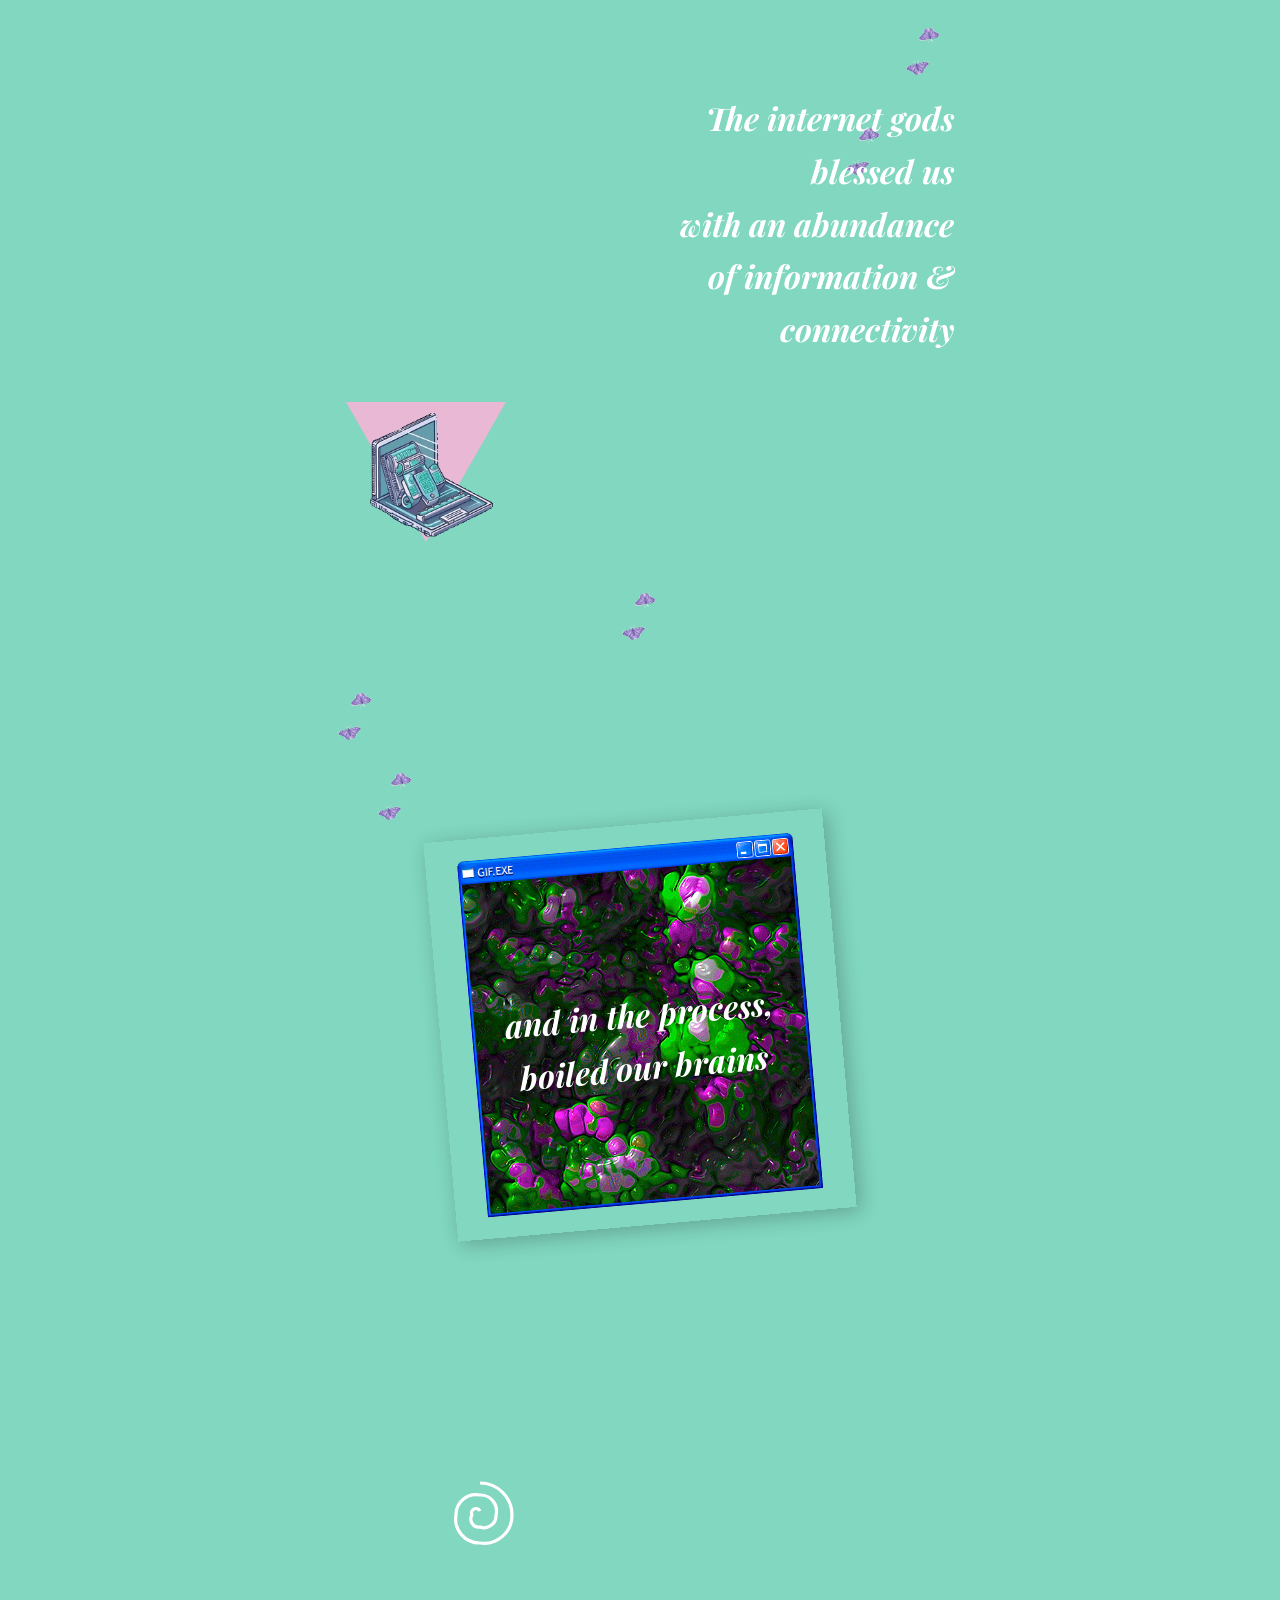
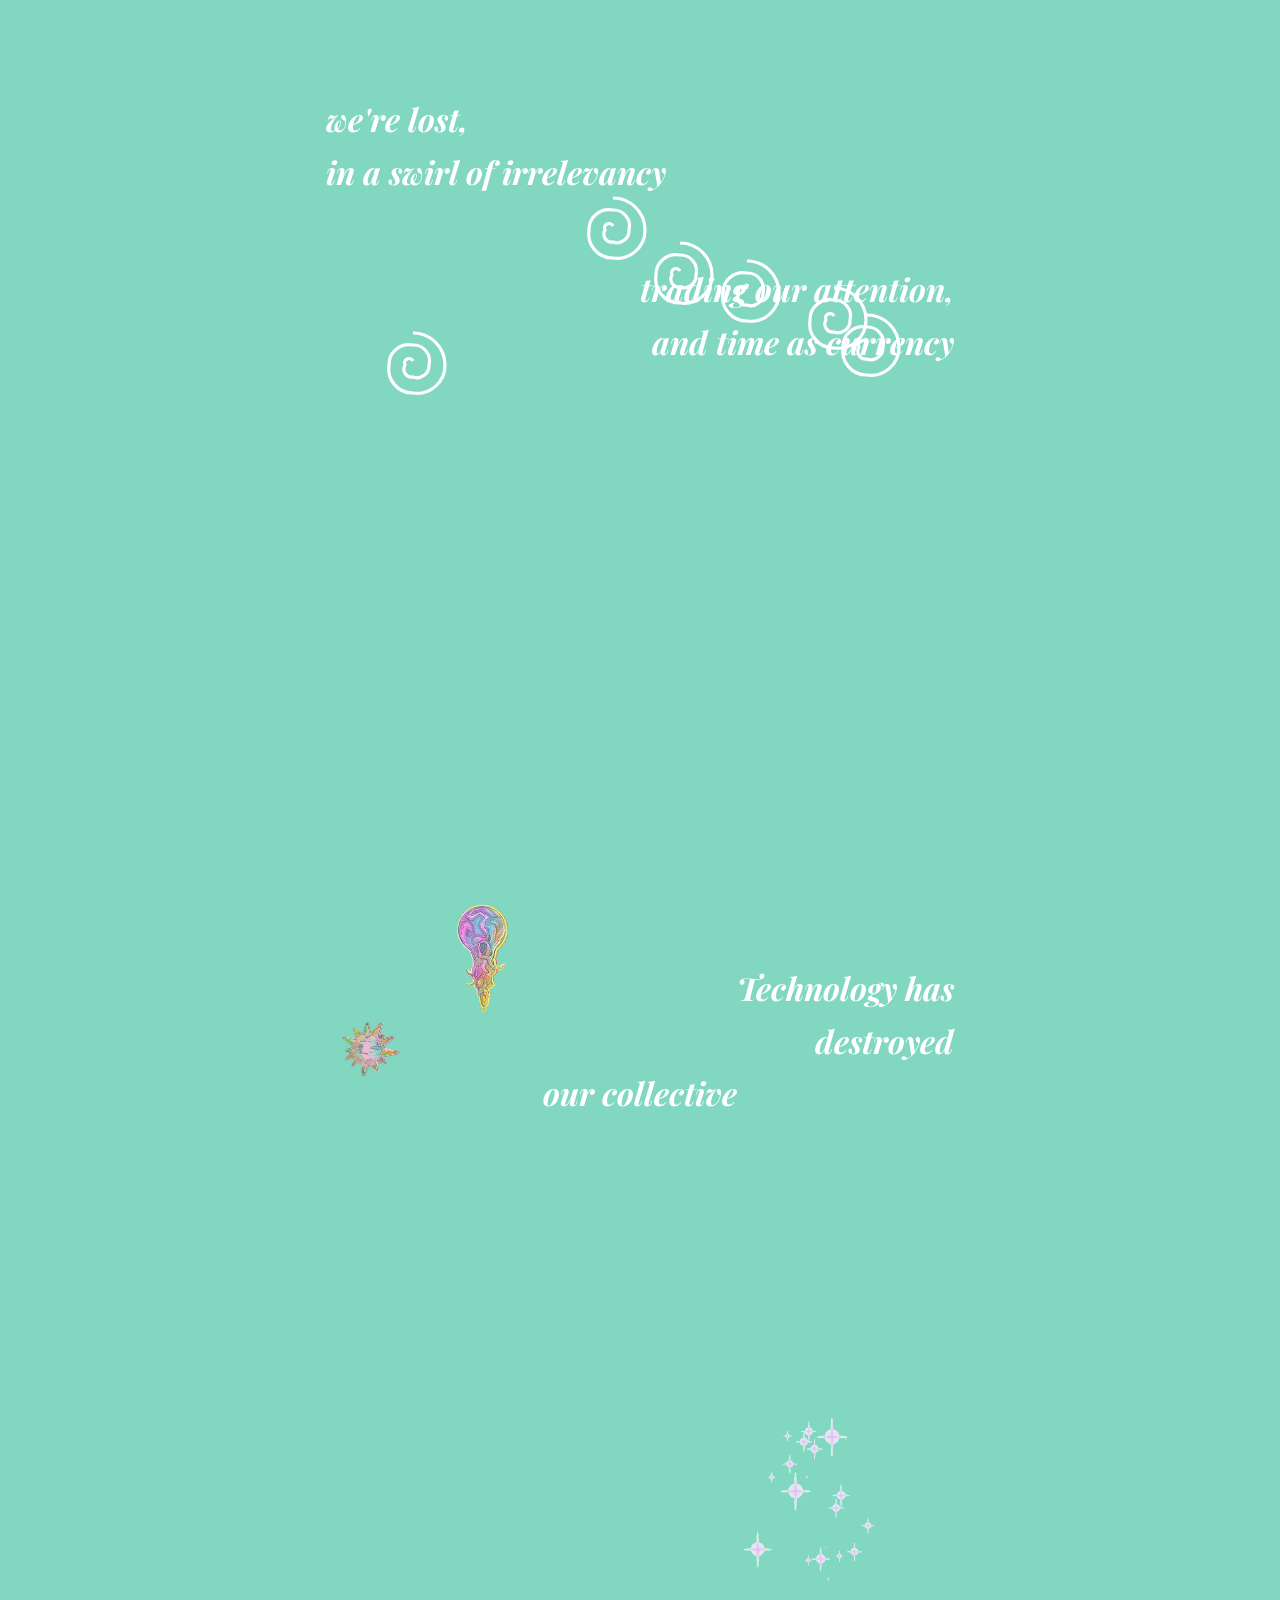
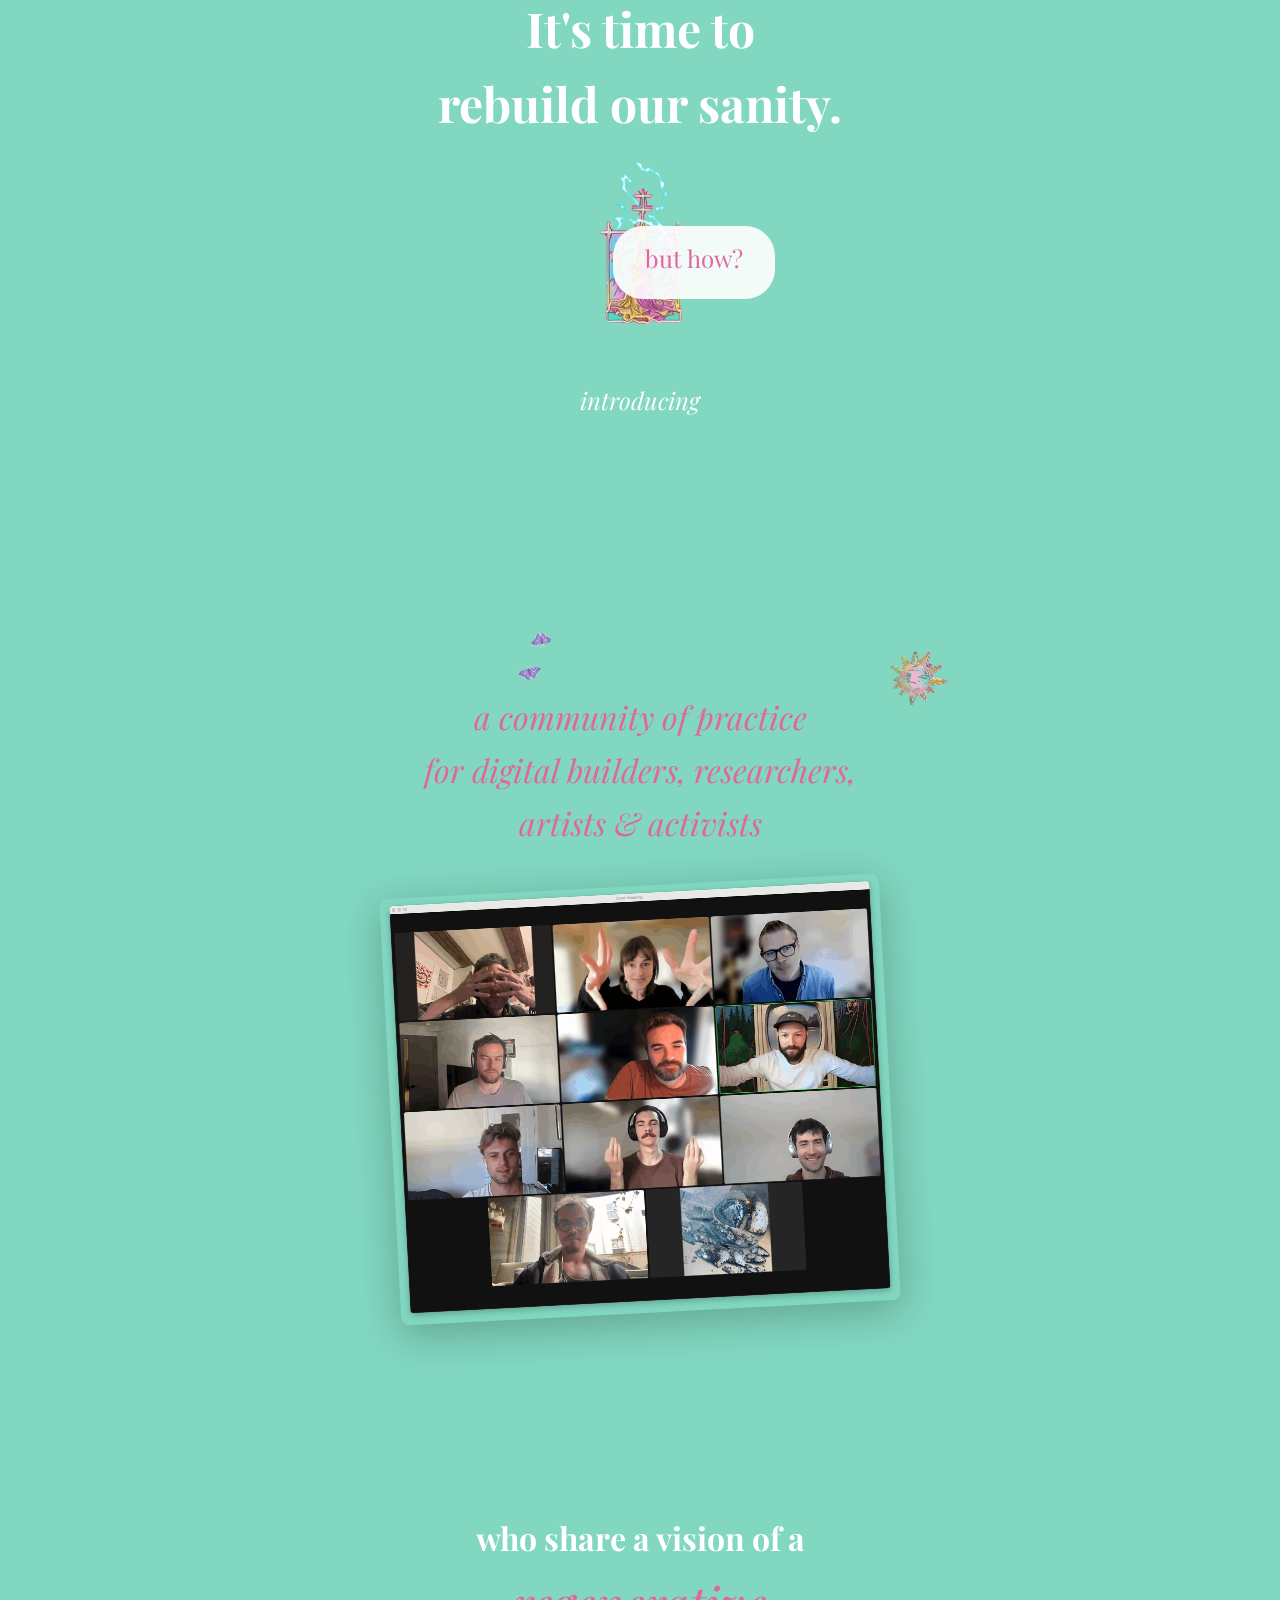
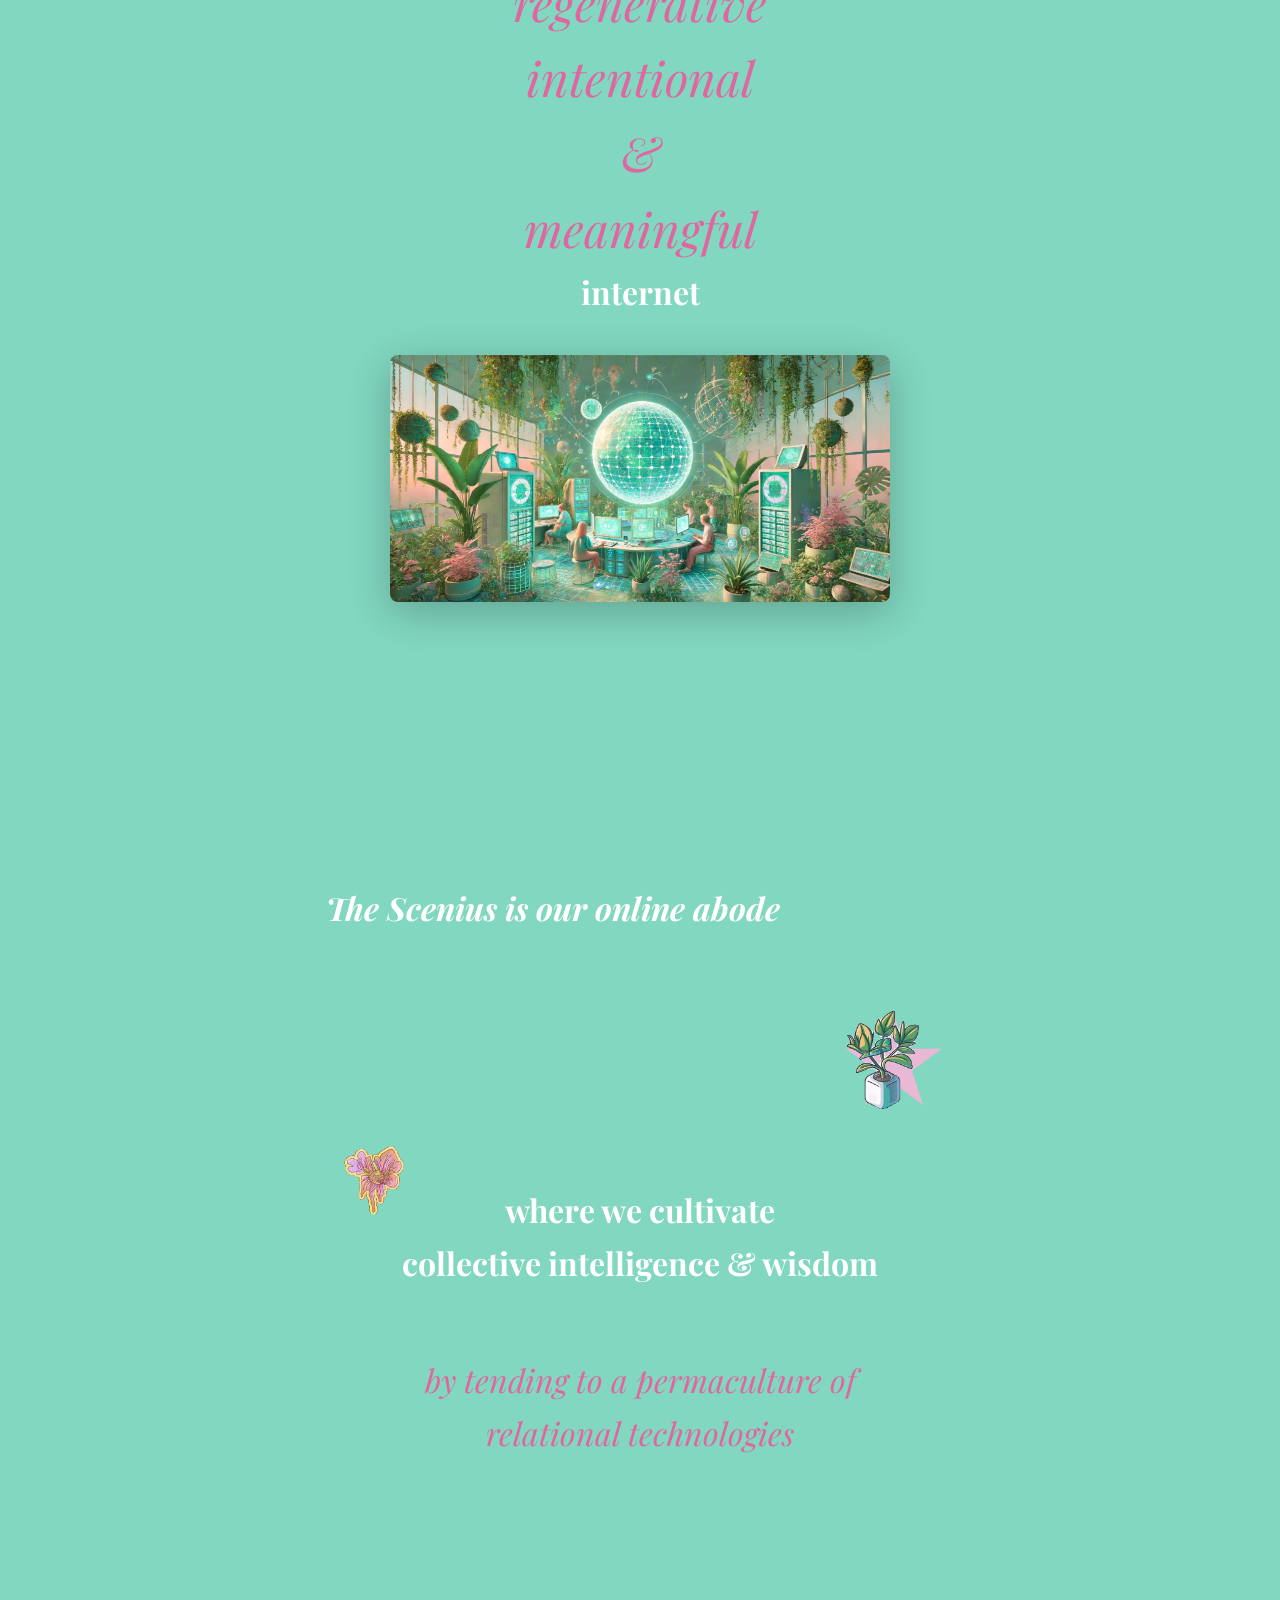
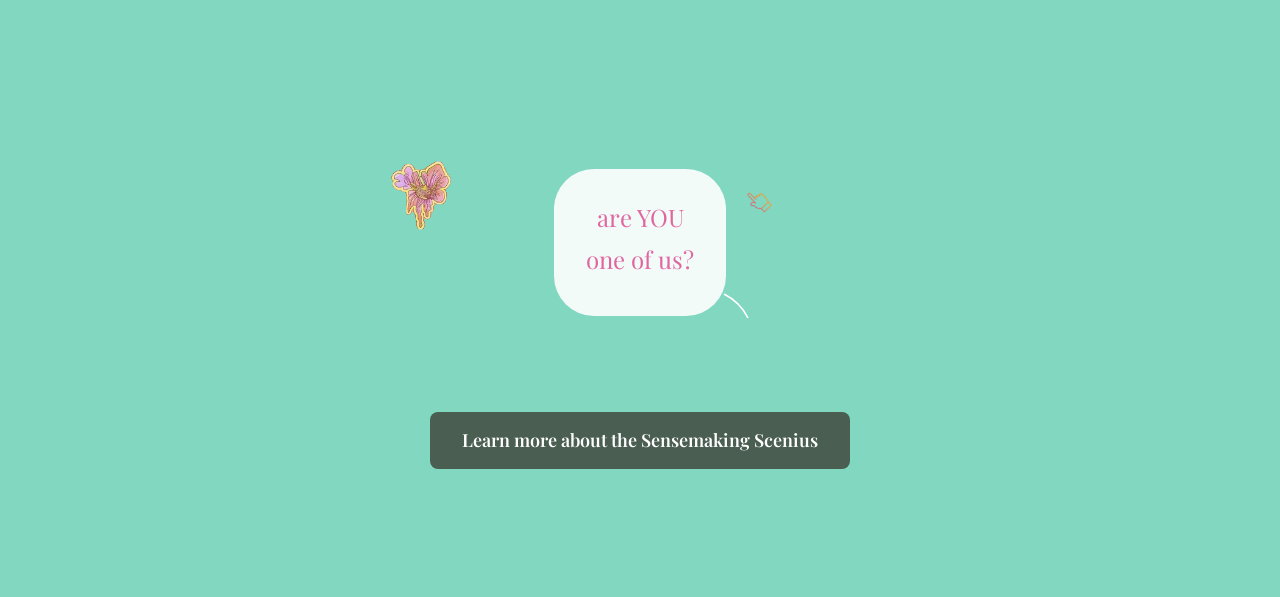
==== site/index.html @ 83ba57de "initial commit" ====
<!DOCTYPE html>
<html lang="en">
<head>
  <meta charset="UTF-8">
  <meta name="viewport" content="width=device-width, initial-scale=1.0">
  <title>The Sensemaking Scenius</title>
  <meta name="description" content="A community of practice for a regenerative, intentional, & meaningful internet">
  <link rel="stylesheet" href="styles.css">
  <link rel="preconnect" href="https://fonts.googleapis.com">
  <link rel="preconnect" href="https://fonts.gstatic.com" crossorigin>
  <link href="https://fonts.googleapis.com/css2?family=Playfair+Display:ital,wght@0,400;0,700;1,400;1,700&display=swap" rel="stylesheet">
</head>
<body>
  <main>
    <!-- Section 1: Internet Gods -->
    <section class="section section--intro">
      <img src="assets/images/giphy.gif" alt="Butterflies" class="decoration butterfly butterfly--top-right">
      <img src="assets/images/giphy.gif" alt="Butterflies" class="decoration butterfly butterfly--mid-right">
      
      <div class="content content--right">
        <p class="text text--large text--italic text--bold">
          The internet gods
        </p>
        <p class="text text--large text--italic text--bold">
          blessed us
        </p>
        <p class="text text--large text--italic text--bold">
          with an abundance
        </p>
        <p class="text text--large text--italic text--bold">
          of information &
        </p>
        <p class="text text--large text--italic text--bold">
          connectivity
        </p>
      </div>
      
      <div class="decoration-wrapper decoration-wrapper--computer">
        <div class="triangle"></div>
        <img src="assets/images/4pqers.png" alt="Retro computer" class="decoration computer">
      </div>
      
      <img src="assets/images/giphy.gif" alt="Butterfly" class="decoration butterfly butterfly--bottom">
    </section>

    <!-- Section 2: Boiled Brains -->
    <section class="section section--boiled">
      <img src="assets/images/giphy.gif" alt="Butterflies" class="decoration butterfly butterfly--top-left">
      <img src="assets/images/giphy.gif" alt="Butterfly" class="decoration butterfly butterfly--mid-left">
      
      <div class="gif-window-wrapper">
        <img src="assets/images/giphy(2).gif" alt="GIF.EXE - Psychedelic pattern" class="gif-exe-image">
        <div class="gif-window__overlay">
          <p class="text text--large text--italic text--bold text--shadow">and in the process,</p>
          <p class="text text--large text--italic text--bold text--shadow">boiled our brains</p>
        </div>
      </div>
    </section>

    <!-- Section 3: Lost in Swirl -->
    <section class="section section--lost">
      <div class="spirals">
        <svg class="spiral spiral--1" viewBox="0 0 100 100">
          <path d="M50 10 A40 40 0 0 1 90 50 A35 35 0 0 1 50 85 A30 30 0 0 1 20 50 A25 25 0 0 1 50 25 A20 20 0 0 1 70 50 A15 15 0 0 1 50 65 A10 10 0 0 1 40 50 A5 5 0 0 1 50 45" fill="none" stroke="white" stroke-width="4"/>
        </svg>
        <svg class="spiral spiral--2" viewBox="0 0 100 100">
          <path d="M50 10 A40 40 0 0 1 90 50 A35 35 0 0 1 50 85 A30 30 0 0 1 20 50 A25 25 0 0 1 50 25 A20 20 0 0 1 70 50 A15 15 0 0 1 50 65 A10 10 0 0 1 40 50 A5 5 0 0 1 50 45" fill="none" stroke="white" stroke-width="4"/>
        </svg>
        <svg class="spiral spiral--3" viewBox="0 0 100 100">
          <path d="M50 10 A40 40 0 0 1 90 50 A35 35 0 0 1 50 85 A30 30 0 0 1 20 50 A25 25 0 0 1 50 25 A20 20 0 0 1 70 50 A15 15 0 0 1 50 65 A10 10 0 0 1 40 50 A5 5 0 0 1 50 45" fill="none" stroke="white" stroke-width="4"/>
        </svg>
        <svg class="spiral spiral--4" viewBox="0 0 100 100">
          <path d="M50 10 A40 40 0 0 1 90 50 A35 35 0 0 1 50 85 A30 30 0 0 1 20 50 A25 25 0 0 1 50 25 A20 20 0 0 1 70 50 A15 15 0 0 1 50 65 A10 10 0 0 1 40 50 A5 5 0 0 1 50 45" fill="none" stroke="white" stroke-width="4"/>
        </svg>
        <svg class="spiral spiral--5" viewBox="0 0 100 100">
          <path d="M50 10 A40 40 0 0 1 90 50 A35 35 0 0 1 50 85 A30 30 0 0 1 20 50 A25 25 0 0 1 50 25 A20 20 0 0 1 70 50 A15 15 0 0 1 50 65 A10 10 0 0 1 40 50 A5 5 0 0 1 50 45" fill="none" stroke="white" stroke-width="4"/>
        </svg>
        <svg class="spiral spiral--6" viewBox="0 0 100 100">
          <path d="M50 10 A40 40 0 0 1 90 50 A35 35 0 0 1 50 85 A30 30 0 0 1 20 50 A25 25 0 0 1 50 25 A20 20 0 0 1 70 50 A15 15 0 0 1 50 65 A10 10 0 0 1 40 50 A5 5 0 0 1 50 45" fill="none" stroke="white" stroke-width="4"/>
        </svg>
        <svg class="spiral spiral--7" viewBox="0 0 100 100">
          <path d="M50 10 A40 40 0 0 1 90 50 A35 35 0 0 1 50 85 A30 30 0 0 1 20 50 A25 25 0 0 1 50 25 A20 20 0 0 1 70 50 A15 15 0 0 1 50 65 A10 10 0 0 1 40 50 A5 5 0 0 1 50 45" fill="none" stroke="white" stroke-width="4"/>
        </svg>
      </div>
      
      <div class="content content--left">
        <p class="text text--large text--italic text--bold">we're lost,</p>
        <p class="text text--large text--italic text--bold">in a swirl of irrelevancy</p>
      </div>
      
      <div class="content content--right content--bottom">
        <p class="text text--large text--italic text--bold">trading our attention,</p>
        <p class="text text--large text--italic text--bold">and time as currency</p>
      </div>
    </section>

    <!-- Section 4: Technology Destroyed -->
    <section class="section section--destroyed">
      <img src="assets/images/15abn56.png" alt="Melting lightbulb" class="decoration lightbulb">
      
      <div class="content content--right">
        <p class="text text--large text--italic text--bold">Technology has</p>
        <p class="text text--large text--italic text--bold">destroyed</p>
      </div>
      
      <div class="content content--center">
        <p class="text text--large text--italic text--bold">our collective</p>
      </div>
      
      <img src="assets/images/1a1hjrh.png" alt="Sun/planet" class="decoration sun">
    </section>

    <!-- Section 5: Rebuild Sanity -->
    <section class="section section--rebuild">
      <img src="assets/images/giphy(8).gif" alt="Sparkles" class="decoration sparkles">
      
      <div class="content content--center">
        <p class="text text--xlarge text--bold">It's time to</p>
        <p class="text text--xlarge text--bold">rebuild our sanity.</p>
      </div>
      
      <div class="tarot-card">
        <img src="assets/images/71euru.png" alt="Tarot card" class="tarot-card__image">
        <img src="assets/images/giphy(4).gif" alt="Lightning" class="decoration lightning">
        <div class="tarot-card__speech">
          <p class="text text--medium text--pink">but how?</p>
        </div>
      </div>
      
      <p class="text text--medium text--italic text--center">introducing</p>
    </section>

    <!-- Section 6: Community -->
    <section class="section section--community">
      <img src="assets/images/giphy.gif" alt="Butterfly" class="decoration butterfly butterfly--top">
      <img src="assets/images/1a1hjrh.png" alt="Sun" class="decoration sun sun--right">
      
      <div class="content content--center">
        <p class="text text--large text--italic text--pink">a community of practice</p>
        <p class="text text--large text--italic text--pink">for digital builders, researchers,</p>
        <p class="text text--large text--italic text--pink">artists & activists</p>
      </div>
      
      <div class="zoom-screenshot">
        <img src="assets/images/oe1mvg.png" alt="Community Zoom call">
      </div>
    </section>

    <!-- Section 7: Vision -->
    <section class="section section--vision">
      <div class="content content--center">
        <p class="text text--large text--bold">who share a vision of a</p>
        <p class="text text--xlarge text--italic text--pink">regenerative</p>
        <p class="text text--xlarge text--italic text--pink">intentional</p>
        <p class="text text--xlarge text--italic text--pink">&</p>
        <p class="text text--xlarge text--italic text--pink">meaningful</p>
        <p class="text text--large text--bold">internet</p>
      </div>
      
      <div class="greenhouse-image">
        <img src="assets/images/d49uhr.png" alt="Futuristic greenhouse with technology">
      </div>
    </section>

    <!-- Section 8: Scenius Abode -->
    <section class="section section--abode">
      <div class="content content--left">
        <p class="text text--large text--italic text--bold">The Scenius is our online abode</p>
      </div>
      
      <div class="decoration-wrapper decoration-wrapper--plant">
        <div class="star"></div>
        <img src="assets/images/1yqyzj7.png" alt="Plant" class="decoration plant">
      </div>
      
      <div class="content content--center">
        <p class="text text--large text--bold">where we cultivate</p>
        <p class="text text--large text--bold">collective intelligence & wisdom</p>
      </div>
      
      <img src="assets/images/17pt3rf.png" alt="Flower" class="decoration flower">
      
      <div class="content content--center">
        <p class="text text--large text--italic text--pink">by tending to a permaculture of</p>
        <p class="text text--large text--italic text--pink">relational technologies</p>
      </div>
    </section>

    <!-- Section 9: CTA -->
    <section class="section section--cta">
      <img src="assets/images/17pt3rf.png" alt="Flower" class="decoration flower flower--left">
      
      <div class="cta-bubble">
        <p class="text text--medium text--pink">are YOU</p>
        <p class="text text--medium text--pink">one of us?</p>
        <svg class="cta-bubble__pointer" viewBox="0 0 50 50">
          <path d="M10 10 Q 30 20 40 40" fill="none" stroke="white" stroke-width="2"/>
        </svg>
        <img src="assets/images/giphy(9).gif" alt="Pointing hand" class="cta-bubble__hand">
      </div>
      
      <a href="#" class="button button--cta">
        Learn more about the Sensemaking Scenius
      </a>
    </section>
  </main>
</body>
</html>
---- site/styles.css ----
/* ========================================
   Sensemaking Scenius - Clean CSS
   ======================================== */

/* ----------------------------------------
   CSS Custom Properties (Variables)
   ---------------------------------------- */
:root {
  /* Colors */
  --color-background: rgb(129, 215, 192);
  --color-text-primary: #ffffff;
  --color-text-accent: #e066a0;
  --color-button-bg: #4a5e52;
  --color-button-text: #ffffff;
  --color-shadow: rgba(0, 0, 0, 0.24);
  
  /* Typography */
  --font-primary: 'Playfair Display', Georgia, serif;
  --font-size-base: 18px;
  --font-size-medium: 24px;
  --font-size-large: 32px;
  --font-size-xlarge: 48px;
  
  /* Spacing */
  --spacing-xs: 8px;
  --spacing-sm: 16px;
  --spacing-md: 32px;
  --spacing-lg: 64px;
  --spacing-xl: 96px;
  
  /* Layout */
  --max-width: 700px;
  --section-padding: 80px 20px;
}

/* ----------------------------------------
   Reset & Base Styles
   ---------------------------------------- */
*, *::before, *::after {
  box-sizing: border-box;
  margin: 0;
  padding: 0;
}

html {
  font-size: var(--font-size-base);
  scroll-behavior: smooth;
}

body {
  font-family: var(--font-primary);
  background-color: var(--color-background);
  color: var(--color-text-primary);
  line-height: 1.4;
  min-height: 100vh;
  overflow-x: hidden;
}

img {
  max-width: 100%;
  height: auto;
  display: block;
}

a {
  color: inherit;
  text-decoration: none;
}

/* ----------------------------------------
   Layout
   ---------------------------------------- */
main {
  width: 100%;
  max-width: var(--max-width);
  margin: 0 auto;
  padding: 0 var(--spacing-sm);
}

.section {
  position: relative;
  padding: var(--section-padding);
  min-height: 60vh;
  display: flex;
  flex-direction: column;
  justify-content: center;
}

/* ----------------------------------------
   Typography
   ---------------------------------------- */
.text {
  margin-bottom: var(--spacing-xs);
}

.text--medium {
  font-size: var(--font-size-medium);
}

.text--large {
  font-size: var(--font-size-large);
}

.text--xlarge {
  font-size: var(--font-size-xlarge);
}

.text--bold {
  font-weight: 700;
}

.text--italic {
  font-style: italic;
}

.text--pink {
  color: var(--color-text-accent);
}

.text--shadow {
  text-shadow: 2px 2px 4px var(--color-shadow);
}

.text--center {
  text-align: center;
}

/* ----------------------------------------
   Content Alignment
   ---------------------------------------- */
.content {
  position: relative;
  z-index: 2;
}

.content--left {
  text-align: left;
}

.content--right {
  text-align: right;
}

.content--center {
  text-align: center;
}

.content--bottom {
  margin-top: var(--spacing-lg);
}

/* ----------------------------------------
   Decorations
   ---------------------------------------- */
.decoration {
  position: absolute;
  pointer-events: none;
}

.butterfly {
  width: 60px;
  height: auto;
}

.butterfly--top-right {
  top: 20px;
  right: 20px;
}

.butterfly--mid-right {
  top: 120px;
  right: 80px;
}

.butterfly--bottom {
  bottom: 20px;
  left: 50%;
  transform: translateX(-50%);
}

.butterfly--top-left {
  top: 20px;
  left: 20px;
}

.butterfly--mid-left {
  top: 100px;
  left: 60px;
}

.butterfly--top {
  top: 10px;
  left: 30%;
}

/* Computer decoration */
.decoration-wrapper--computer {
  position: relative;
  width: 200px;
  margin: var(--spacing-md) 0;
}

.triangle {
  position: absolute;
  width: 0;
  height: 0;
  border-left: 80px solid transparent;
  border-right: 80px solid transparent;
  border-bottom: 140px solid #e8b8d4;
  top: 50%;
  left: 50%;
  transform: translate(-50%, -50%) rotate(180deg);
  z-index: 0;
}

.computer {
  position: relative;
  z-index: 1;
  width: 150px;
  margin: 0 auto;
}

/* Lightbulb */
.lightbulb {
  width: 80px;
  left: 20%;
  top: 30%;
}

/* Sun */
.sun {
  width: 100px;
}

.sun--right {
  right: 0;
  top: 20px;
}

/* Plant */
.decoration-wrapper--plant {
  position: relative;
  width: 120px;
  margin-left: auto;
}

.star {
  position: absolute;
  width: 100px;
  height: 100px;
  background: #e8b8d4;
  clip-path: polygon(
    50% 0%, 61% 35%, 98% 35%, 68% 57%, 79% 91%,
    50% 70%, 21% 91%, 32% 57%, 2% 35%, 39% 35%
  );
  top: 50%;
  left: 50%;
  transform: translate(-50%, -50%);
  z-index: 0;
}

.plant {
  position: relative;
  z-index: 1;
  width: 100px;
}

/* Flower */
.flower {
  width: 100px;
}

.flower--left {
  left: 10%;
  top: 20%;
}

/* Sparkles */
.sparkles {
  width: 200px;
  top: 0;
  right: 10%;
  opacity: 0.8;
}

/* Lightning */
.lightning {
  position: absolute;
  width: 60px;
  top: -20px;
  left: 50%;
  transform: translateX(-50%);
}

/* ----------------------------------------
   GIF Window (using pre-made GIF image)
   ---------------------------------------- */
.gif-window-wrapper {
  position: relative;
  width: 100%;
  max-width: 400px;
  margin: var(--spacing-md) auto;
  transform: rotate(-5deg);
}

.gif-exe-image {
  width: 100%;
  display: block;
  box-shadow: 4px 4px 20px var(--color-shadow);
}

.gif-window__overlay {
  position: absolute;
  top: 55%;
  left: 50%;
  transform: translate(-50%, -50%);
  text-align: center;
  width: 100%;
}

/* ----------------------------------------
   Spirals
   ---------------------------------------- */
.spirals {
  position: absolute;
  width: 100%;
  height: 100%;
  top: 0;
  left: 0;
  pointer-events: none;
}

.spiral {
  position: absolute;
  width: 80px;
  height: 80px;
}

.spiral--1 {
  top: 10%;
  left: 20%;
}

.spiral--2 {
  top: 45%;
  left: 40%;
}

.spiral--3 {
  top: 50%;
  left: 50%;
}

.spiral--4 {
  top: 52%;
  left: 60%;
}

.spiral--5 {
  top: 60%;
  left: 10%;
}

.spiral--6 {
  top: 55%;
  right: 15%;
}

.spiral--7 {
  top: 58%;
  right: 10%;
}

/* ----------------------------------------
   Tarot Card
   ---------------------------------------- */
.tarot-card {
  position: relative;
  width: 150px;
  margin: var(--spacing-md) auto;
}

.tarot-card__image {
  width: 100%;
}

.tarot-card__speech {
  position: absolute;
  bottom: 30%;
  right: -60px;
  background: rgba(255, 255, 255, 0.9);
  padding: var(--spacing-sm) var(--spacing-md);
  border-radius: 30px;
  text-align: center;
}

/* ----------------------------------------
   Zoom Screenshot
   ---------------------------------------- */
.zoom-screenshot {
  width: 100%;
  max-width: 500px;
  margin: var(--spacing-md) auto;
  transform: rotate(-3deg);
  box-shadow: 0 10px 40px var(--color-shadow);
  border-radius: 8px;
  overflow: hidden;
}

.zoom-screenshot img {
  width: 100%;
}

/* ----------------------------------------
   Greenhouse Image
   ---------------------------------------- */
.greenhouse-image {
  width: 100%;
  max-width: 500px;
  margin: var(--spacing-md) auto;
  border-radius: 8px;
  overflow: hidden;
  box-shadow: 0 10px 40px var(--color-shadow);
}

.greenhouse-image img {
  width: 100%;
}

/* ----------------------------------------
   CTA Section
   ---------------------------------------- */
.cta-bubble {
  position: relative;
  background: rgba(255, 255, 255, 0.9);
  padding: var(--spacing-md);
  border-radius: 40px;
  text-align: center;
  width: fit-content;
  margin: var(--spacing-lg) auto;
}

.cta-bubble__pointer {
  position: absolute;
  width: 40px;
  right: -30px;
  bottom: -10px;
}

.cta-bubble__hand {
  position: absolute;
  width: 40px;
  right: -50px;
  top: 10px;
}

/* ----------------------------------------
   Button
   ---------------------------------------- */
.button {
  display: inline-block;
  padding: var(--spacing-sm) var(--spacing-md);
  border-radius: 8px;
  font-weight: 600;
  text-align: center;
  transition: transform 0.2s ease, box-shadow 0.2s ease;
  cursor: pointer;
}

.button:hover {
  transform: translateY(-2px);
  box-shadow: 0 4px 12px var(--color-shadow);
}

.button--cta {
  background: var(--color-button-bg);
  color: var(--color-button-text);
  margin: var(--spacing-md) auto;
  display: block;
  width: fit-content;
}

/* ----------------------------------------
   Section-specific Styles
   ---------------------------------------- */
.section--intro {
  padding-top: var(--spacing-xl);
}

.section--boiled {
  min-height: 80vh;
}

.section--lost {
  min-height: 100vh;
}

.section--destroyed {
  min-height: 80vh;
}

.section--rebuild {
  min-height: 90vh;
}

.section--community {
  min-height: 90vh;
}

.section--vision {
  min-height: 100vh;
}

.section--abode {
  min-height: 100vh;
  gap: var(--spacing-lg);
}

.section--cta {
  min-height: 60vh;
  padding-bottom: var(--spacing-xl);
}

/* ----------------------------------------
   Responsive Design
   ---------------------------------------- */
@media (max-width: 600px) {
  :root {
    --font-size-large: 24px;
    --font-size-xlarge: 36px;
    --section-padding: 60px 16px;
  }
  
  .spiral {
    width: 60px;
    height: 60px;
  }
  
  .gif-window {
    max-width: 90%;
  }
  
  .zoom-screenshot,
  .greenhouse-image {
    max-width: 100%;
  }
  
  .tarot-card__speech {
    right: -40px;
    padding: var(--spacing-xs) var(--spacing-sm);
  }
}

/* ----------------------------------------
   Animations (optional, for later)
   ---------------------------------------- */
@keyframes float {
  0%, 100% {
    transform: translateY(0);
  }
  50% {
    transform: translateY(-10px);
  }
}

.butterfly {
  animation: float 3s ease-in-out infinite;
}

.butterfly--mid-right {
  animation-delay: 0.5s;
}

.butterfly--bottom {
  animation-delay: 1s;
}

@keyframes spin {
  from {
    transform: rotate(0deg);
  }
  to {
    transform: rotate(360deg);
  }
}

/* Uncomment to enable spin animation on sun
.sun {
  animation: spin 20s linear infinite;
}
*/
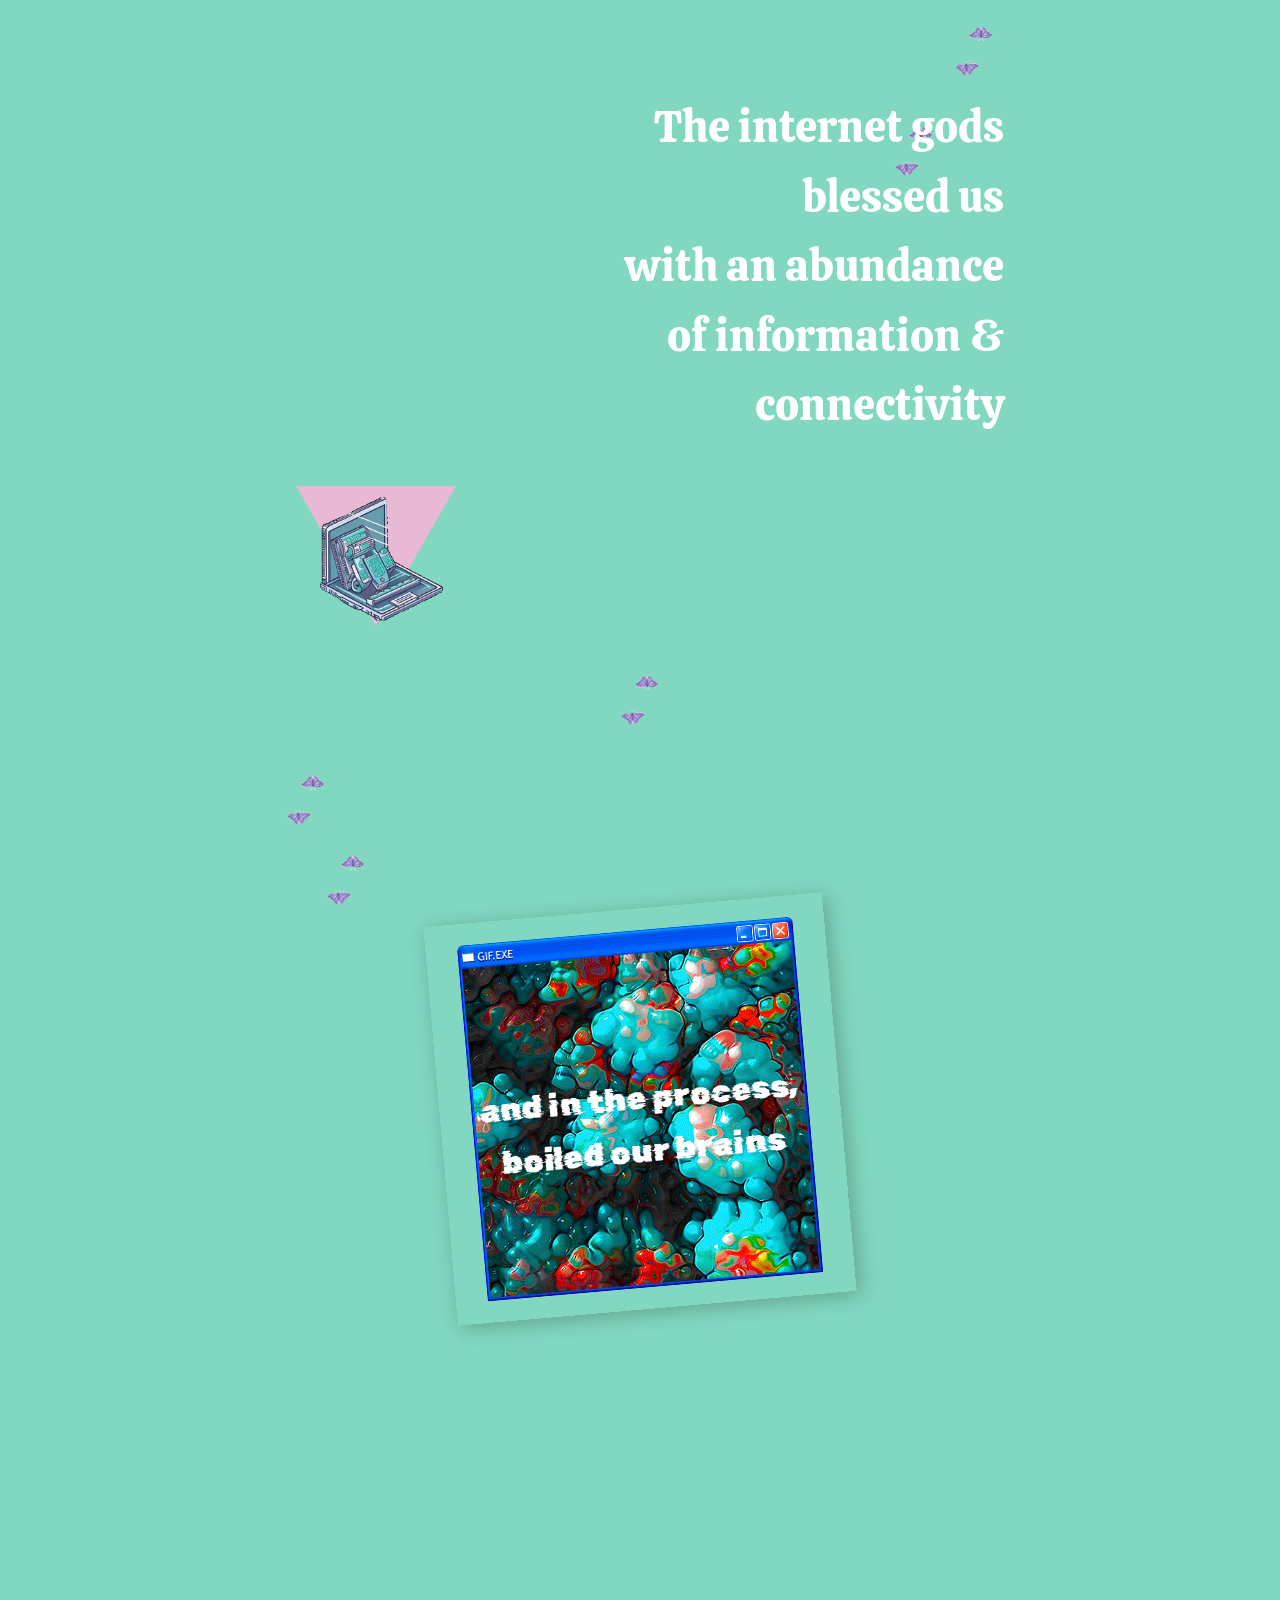
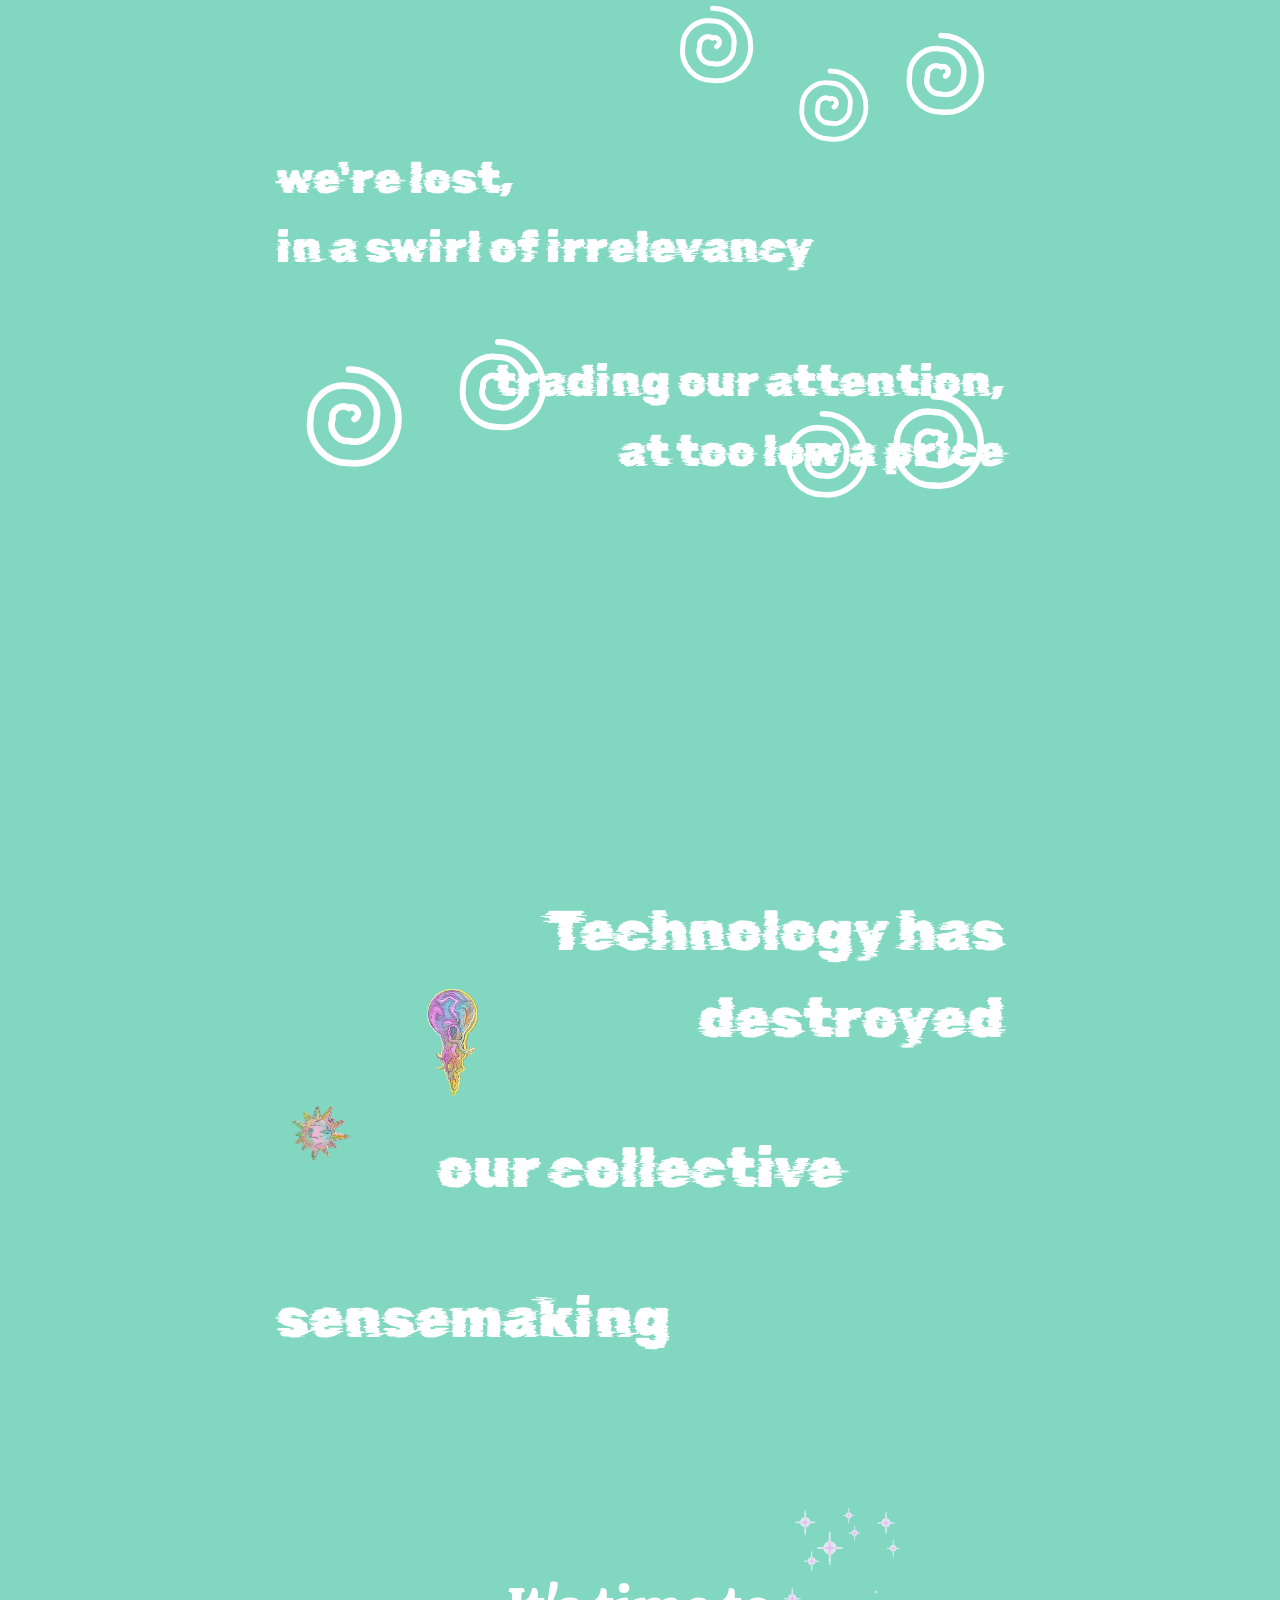
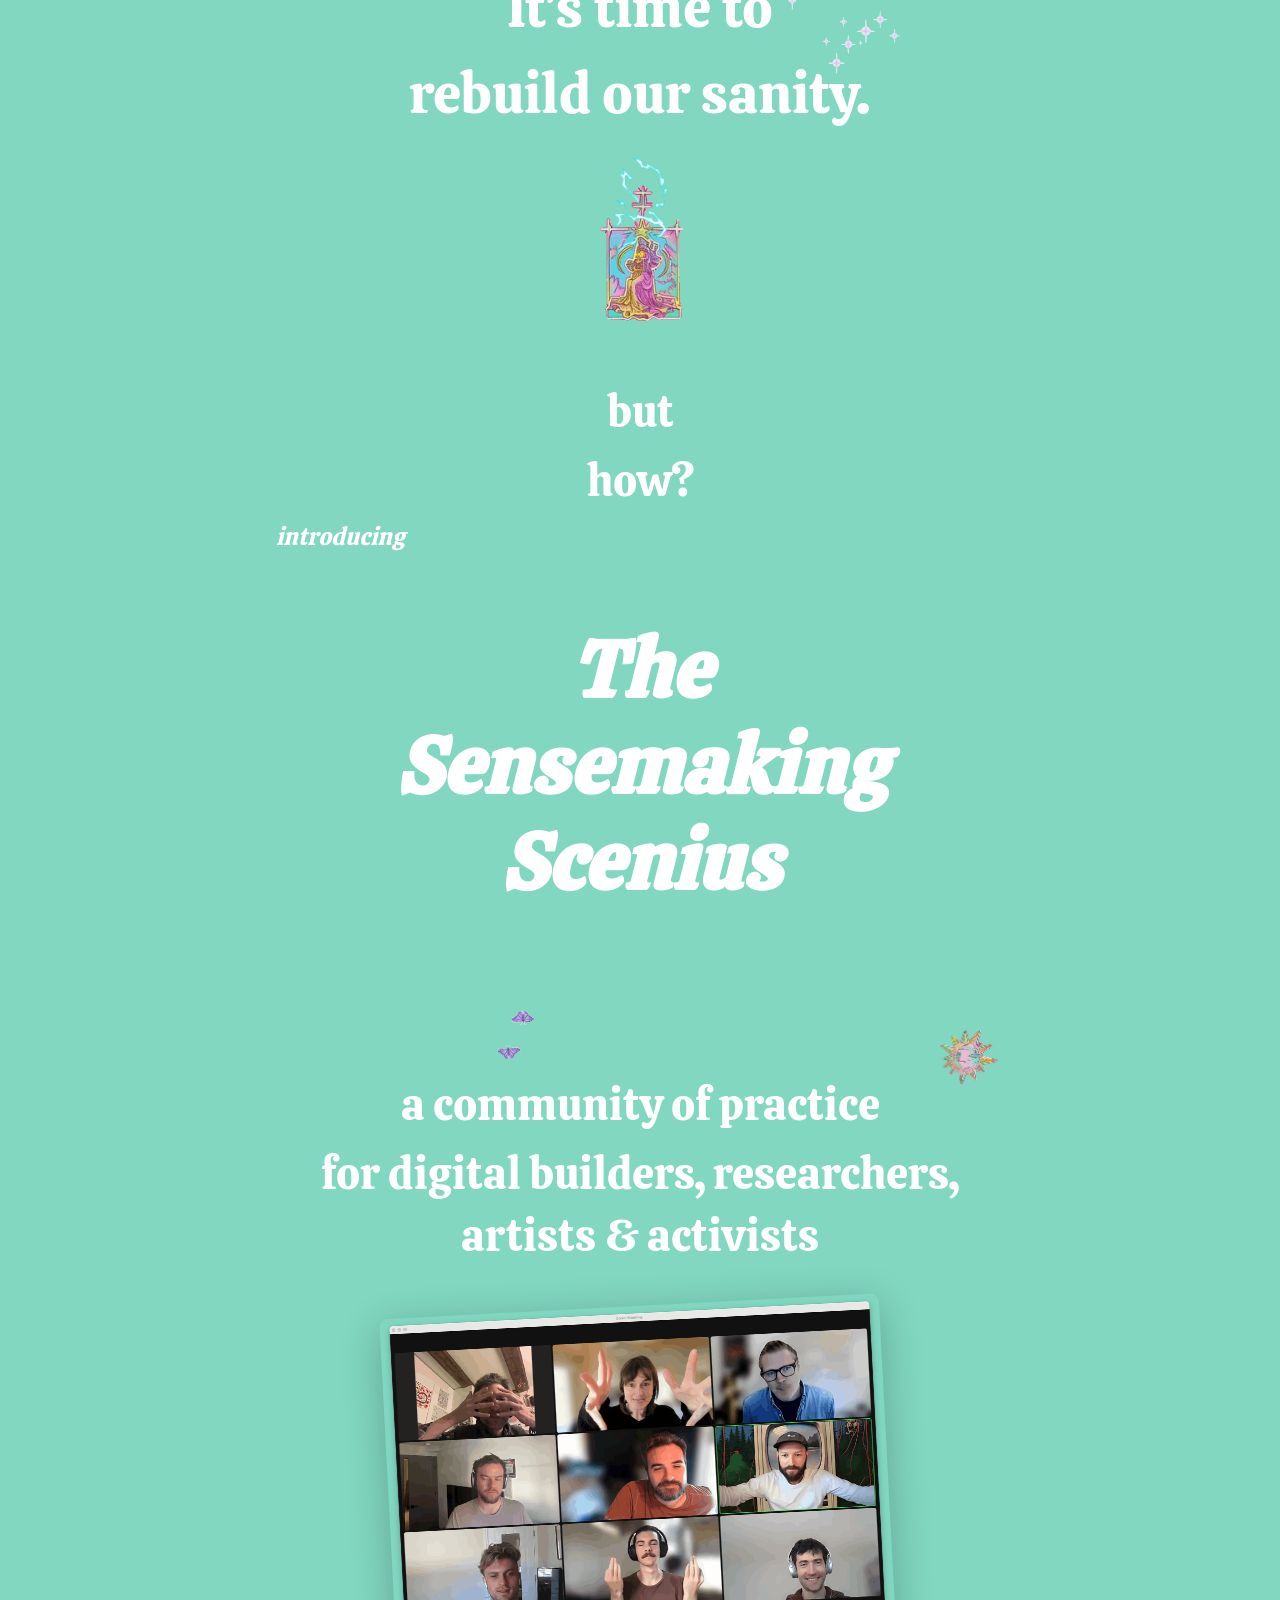
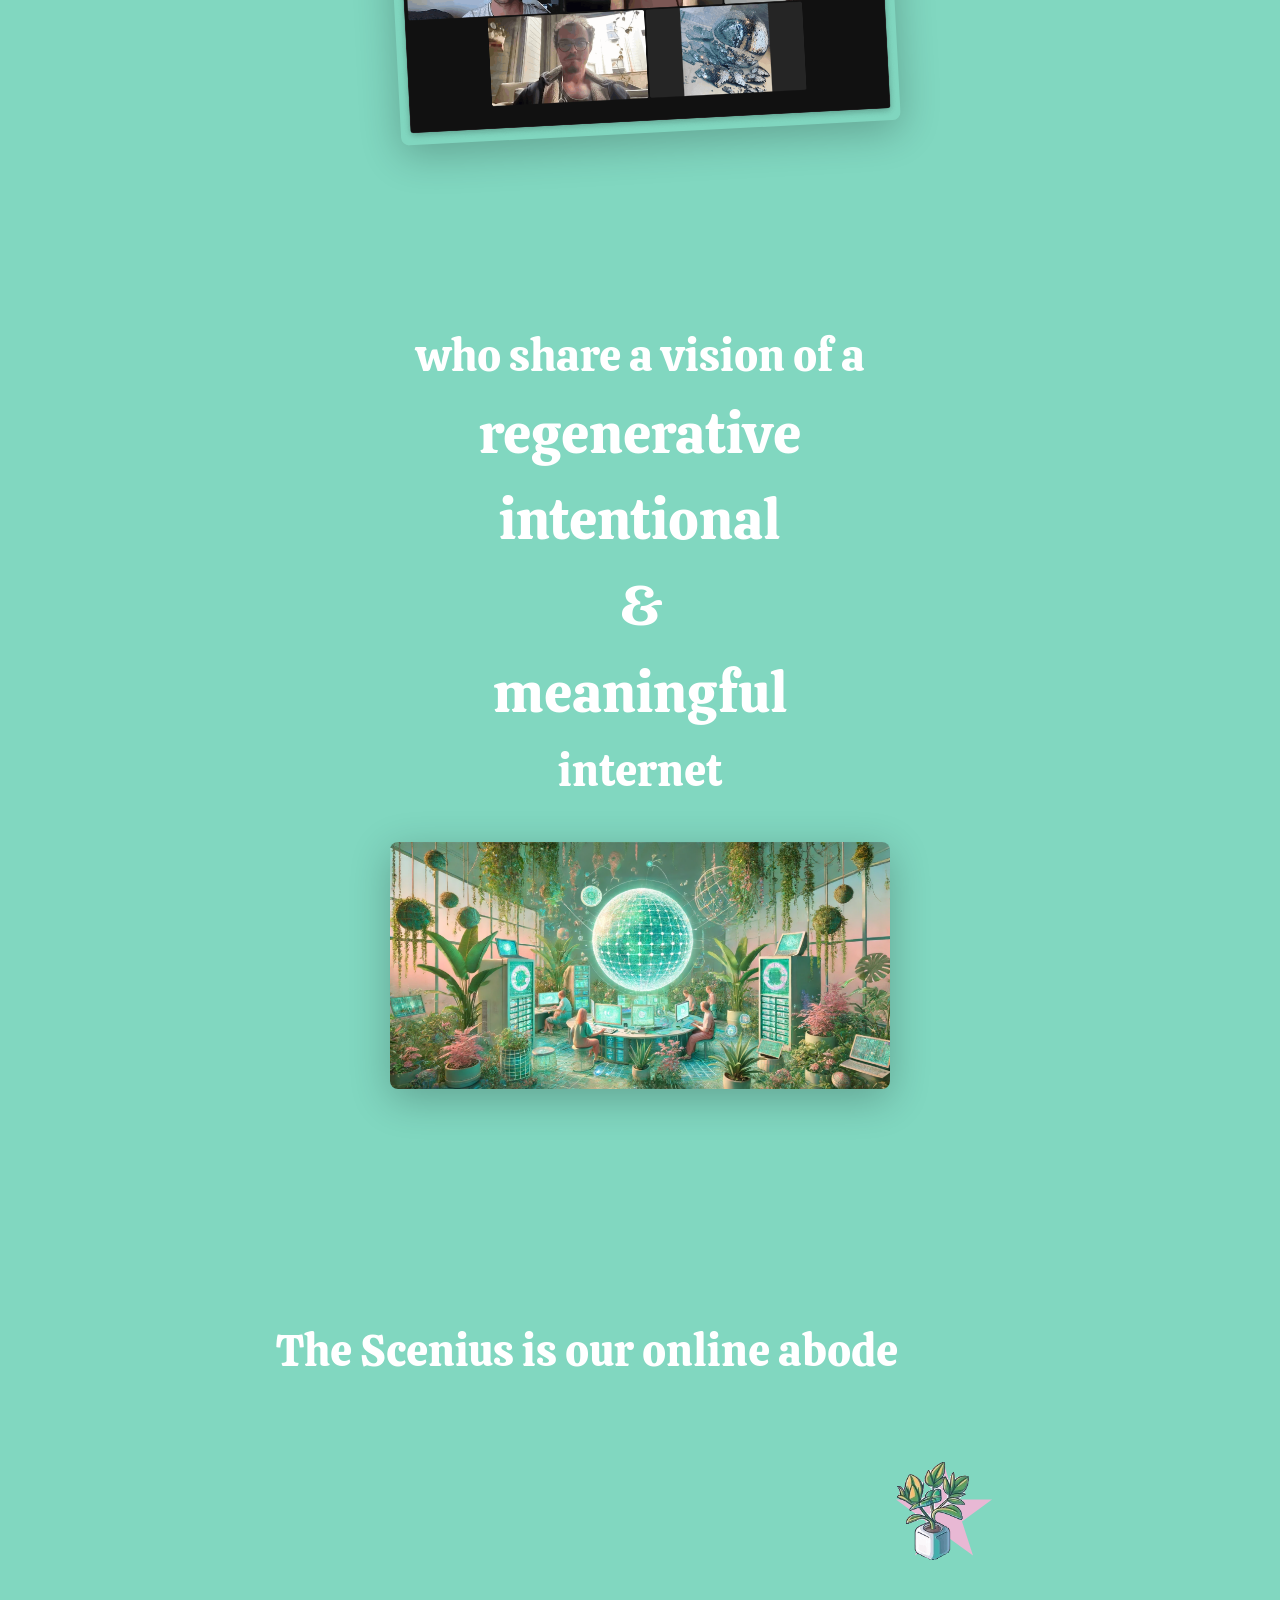
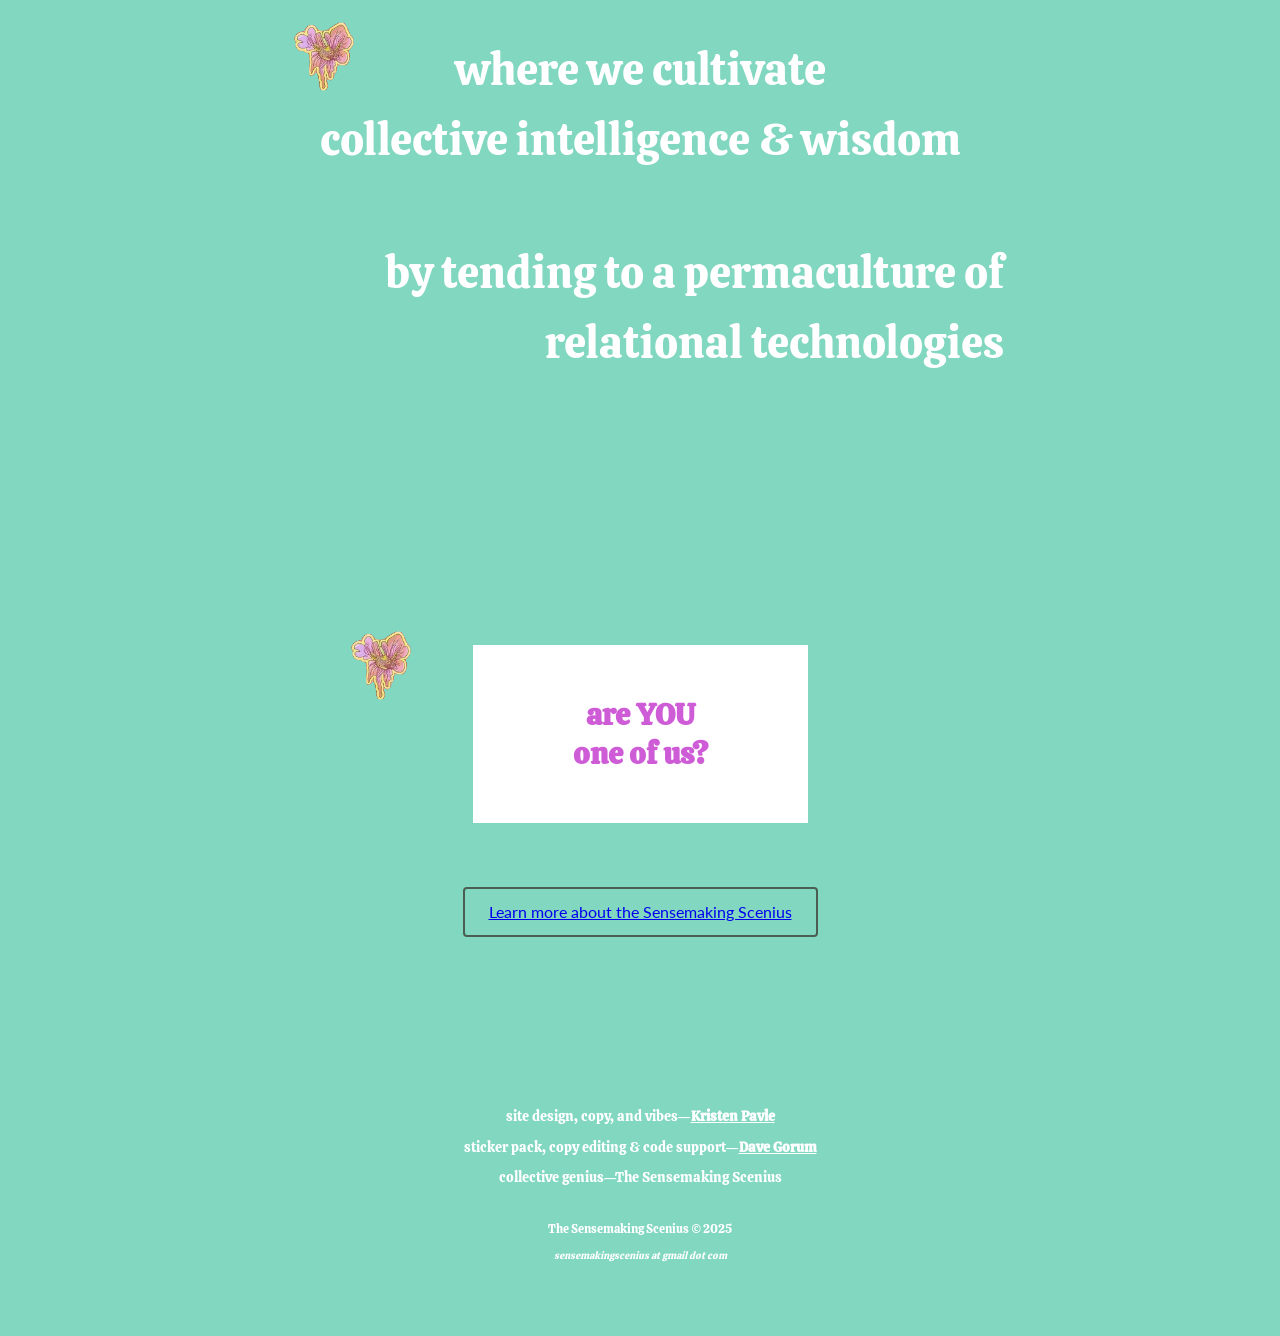
==== commit 770f83d8: "update for github pages" ====
--- a/site/index.html
+++ b/site/index.html
@@ -5,12 +5,24 @@
   <meta name="viewport" content="width=device-width, initial-scale=1.0">
   <title>The Sensemaking Scenius</title>
   <meta name="description" content="A community of practice for a regenerative, intentional, & meaningful internet">
+
+  <!-- Open Graph / Social -->
+  <meta property="og:type" content="website">
+  <meta property="og:title" content="The Sensemaking Scenius">
+  <meta property="og:description" content="A community of practice for a regenerative, intentional, & meaningful internet">
+  <meta property="og:image" content="assets/images/oe1mvg.png">
+  <meta name="twitter:card" content="summary_large_image">
+  <meta name="twitter:title" content="The Sensemaking Scenius">
+  <meta name="twitter:description" content="A community of practice for a regenerative, intentional, & meaningful internet">
+
+  <link rel="icon" type="image/png" href="assets/images/1a1hjrh.png">
   <link rel="stylesheet" href="styles.css">
   <link rel="preconnect" href="https://fonts.googleapis.com">
   <link rel="preconnect" href="https://fonts.gstatic.com" crossorigin>
-  <link href="https://fonts.googleapis.com/css2?family=Playfair+Display:ital,wght@0,400;0,700;1,400;1,700&display=swap" rel="stylesheet">
+  <link href="https://fonts.googleapis.com/css2?family=Calistoga&family=Lato&family=Rubik+Glitch&display=swap" rel="stylesheet">
 </head>
 <body>
+<div class="page-wrapper">
   <main>
     <!-- Section 1: Internet Gods -->
     <section class="section section--intro">
@@ -18,21 +30,11 @@
       <img src="assets/images/giphy.gif" alt="Butterflies" class="decoration butterfly butterfly--mid-right">
       
       <div class="content content--right">
-        <p class="text text--large text--italic text--bold">
-          The internet gods
-        </p>
-        <p class="text text--large text--italic text--bold">
-          blessed us
-        </p>
-        <p class="text text--large text--italic text--bold">
-          with an abundance
-        </p>
-        <p class="text text--large text--italic text--bold">
-          of information &
-        </p>
-        <p class="text text--large text--italic text--bold">
-          connectivity
-        </p>
+        <p class="text text--large">The internet gods</p>
+        <p class="text text--large">blessed us</p>
+        <p class="text text--large">with an abundance</p>
+        <p class="text text--large">of information &</p>
+        <p class="text text--large">connectivity</p>
       </div>
       
       <div class="decoration-wrapper decoration-wrapper--computer">
@@ -51,8 +53,8 @@
       <div class="gif-window-wrapper">
         <img src="assets/images/giphy(2).gif" alt="GIF.EXE - Psychedelic pattern" class="gif-exe-image">
         <div class="gif-window__overlay">
-          <p class="text text--large text--italic text--bold text--shadow">and in the process,</p>
-          <p class="text text--large text--italic text--bold text--shadow">boiled our brains</p>
+          <p class="text text--medium text--glitch text--shadow">and in the process,</p>
+          <p class="text text--medium text--glitch text--shadow">boiled our brains</p>
         </div>
       </div>
     </section>
@@ -61,36 +63,36 @@
     <section class="section section--lost">
       <div class="spirals">
         <svg class="spiral spiral--1" viewBox="0 0 100 100">
-          <path d="M50 10 A40 40 0 0 1 90 50 A35 35 0 0 1 50 85 A30 30 0 0 1 20 50 A25 25 0 0 1 50 25 A20 20 0 0 1 70 50 A15 15 0 0 1 50 65 A10 10 0 0 1 40 50 A5 5 0 0 1 50 45" fill="none" stroke="white" stroke-width="4"/>
+          <path d="M50 5 A45 45 0 0 1 95 50 A40 40 0 0 1 50 90 A35 35 0 0 1 15 50 A30 30 0 0 1 50 20 A25 25 0 0 1 75 50 A20 20 0 0 1 50 70 A15 15 0 0 1 35 50 A10 10 0 0 1 50 40 A5 5 0 0 1 55 50" fill="none" stroke="white" stroke-width="6" stroke-linecap="round"/>
         </svg>
         <svg class="spiral spiral--2" viewBox="0 0 100 100">
-          <path d="M50 10 A40 40 0 0 1 90 50 A35 35 0 0 1 50 85 A30 30 0 0 1 20 50 A25 25 0 0 1 50 25 A20 20 0 0 1 70 50 A15 15 0 0 1 50 65 A10 10 0 0 1 40 50 A5 5 0 0 1 50 45" fill="none" stroke="white" stroke-width="4"/>
+          <path d="M50 5 A45 45 0 0 1 95 50 A40 40 0 0 1 50 90 A35 35 0 0 1 15 50 A30 30 0 0 1 50 20 A25 25 0 0 1 75 50 A20 20 0 0 1 50 70 A15 15 0 0 1 35 50 A10 10 0 0 1 50 40 A5 5 0 0 1 55 50" fill="none" stroke="white" stroke-width="6" stroke-linecap="round"/>
         </svg>
         <svg class="spiral spiral--3" viewBox="0 0 100 100">
-          <path d="M50 10 A40 40 0 0 1 90 50 A35 35 0 0 1 50 85 A30 30 0 0 1 20 50 A25 25 0 0 1 50 25 A20 20 0 0 1 70 50 A15 15 0 0 1 50 65 A10 10 0 0 1 40 50 A5 5 0 0 1 50 45" fill="none" stroke="white" stroke-width="4"/>
+          <path d="M50 5 A45 45 0 0 1 95 50 A40 40 0 0 1 50 90 A35 35 0 0 1 15 50 A30 30 0 0 1 50 20 A25 25 0 0 1 75 50 A20 20 0 0 1 50 70 A15 15 0 0 1 35 50 A10 10 0 0 1 50 40 A5 5 0 0 1 55 50" fill="none" stroke="white" stroke-width="6" stroke-linecap="round"/>
         </svg>
         <svg class="spiral spiral--4" viewBox="0 0 100 100">
-          <path d="M50 10 A40 40 0 0 1 90 50 A35 35 0 0 1 50 85 A30 30 0 0 1 20 50 A25 25 0 0 1 50 25 A20 20 0 0 1 70 50 A15 15 0 0 1 50 65 A10 10 0 0 1 40 50 A5 5 0 0 1 50 45" fill="none" stroke="white" stroke-width="4"/>
+          <path d="M50 5 A45 45 0 0 1 95 50 A40 40 0 0 1 50 90 A35 35 0 0 1 15 50 A30 30 0 0 1 50 20 A25 25 0 0 1 75 50 A20 20 0 0 1 50 70 A15 15 0 0 1 35 50 A10 10 0 0 1 50 40 A5 5 0 0 1 55 50" fill="none" stroke="white" stroke-width="6" stroke-linecap="round"/>
         </svg>
         <svg class="spiral spiral--5" viewBox="0 0 100 100">
-          <path d="M50 10 A40 40 0 0 1 90 50 A35 35 0 0 1 50 85 A30 30 0 0 1 20 50 A25 25 0 0 1 50 25 A20 20 0 0 1 70 50 A15 15 0 0 1 50 65 A10 10 0 0 1 40 50 A5 5 0 0 1 50 45" fill="none" stroke="white" stroke-width="4"/>
+          <path d="M50 5 A45 45 0 0 1 95 50 A40 40 0 0 1 50 90 A35 35 0 0 1 15 50 A30 30 0 0 1 50 20 A25 25 0 0 1 75 50 A20 20 0 0 1 50 70 A15 15 0 0 1 35 50 A10 10 0 0 1 50 40 A5 5 0 0 1 55 50" fill="none" stroke="white" stroke-width="6" stroke-linecap="round"/>
         </svg>
         <svg class="spiral spiral--6" viewBox="0 0 100 100">
-          <path d="M50 10 A40 40 0 0 1 90 50 A35 35 0 0 1 50 85 A30 30 0 0 1 20 50 A25 25 0 0 1 50 25 A20 20 0 0 1 70 50 A15 15 0 0 1 50 65 A10 10 0 0 1 40 50 A5 5 0 0 1 50 45" fill="none" stroke="white" stroke-width="4"/>
+          <path d="M50 5 A45 45 0 0 1 95 50 A40 40 0 0 1 50 90 A35 35 0 0 1 15 50 A30 30 0 0 1 50 20 A25 25 0 0 1 75 50 A20 20 0 0 1 50 70 A15 15 0 0 1 35 50 A10 10 0 0 1 50 40 A5 5 0 0 1 55 50" fill="none" stroke="white" stroke-width="6" stroke-linecap="round"/>
         </svg>
         <svg class="spiral spiral--7" viewBox="0 0 100 100">
-          <path d="M50 10 A40 40 0 0 1 90 50 A35 35 0 0 1 50 85 A30 30 0 0 1 20 50 A25 25 0 0 1 50 25 A20 20 0 0 1 70 50 A15 15 0 0 1 50 65 A10 10 0 0 1 40 50 A5 5 0 0 1 50 45" fill="none" stroke="white" stroke-width="4"/>
+          <path d="M50 5 A45 45 0 0 1 95 50 A40 40 0 0 1 50 90 A35 35 0 0 1 15 50 A30 30 0 0 1 50 20 A25 25 0 0 1 75 50 A20 20 0 0 1 50 70 A15 15 0 0 1 35 50 A10 10 0 0 1 50 40 A5 5 0 0 1 55 50" fill="none" stroke="white" stroke-width="6" stroke-linecap="round"/>
         </svg>
       </div>
       
       <div class="content content--left">
-        <p class="text text--large text--italic text--bold">we're lost,</p>
-        <p class="text text--large text--italic text--bold">in a swirl of irrelevancy</p>
-      </div>
-      
+        <p class="text text--large text--glitch">we're lost,</p>
+        <p class="text text--large text--glitch">in a swirl of irrelevancy</p>
+      </div>
+
       <div class="content content--right content--bottom">
-        <p class="text text--large text--italic text--bold">trading our attention,</p>
-        <p class="text text--large text--italic text--bold">and time as currency</p>
+        <p class="text text--large text--glitch">trading our attention,</p>
+        <p class="text text--large text--glitch">at too low a price</p>
       </div>
     </section>
 
@@ -99,14 +101,18 @@
       <img src="assets/images/15abn56.png" alt="Melting lightbulb" class="decoration lightbulb">
       
       <div class="content content--right">
-        <p class="text text--large text--italic text--bold">Technology has</p>
-        <p class="text text--large text--italic text--bold">destroyed</p>
-      </div>
-      
-      <div class="content content--center">
-        <p class="text text--large text--italic text--bold">our collective</p>
-      </div>
-      
+        <p class="text text--xlarge text--glitch">Technology has</p>
+        <p class="text text--xlarge text--glitch">destroyed</p>
+      </div>
+
+      <div class="content content--center destroyed-gap">
+        <p class="text text--xlarge text--glitch">our collective</p>
+      </div>
+
+      <div class="content content--left destroyed-gap">
+        <p class="text text--xlarge text--glitch">sensemaking</p>
+      </div>
+
       <img src="assets/images/1a1hjrh.png" alt="Sun/planet" class="decoration sun">
     </section>
 
@@ -115,19 +121,27 @@
       <img src="assets/images/giphy(8).gif" alt="Sparkles" class="decoration sparkles">
       
       <div class="content content--center">
-        <p class="text text--xlarge text--bold">It's time to</p>
-        <p class="text text--xlarge text--bold">rebuild our sanity.</p>
+        <p class="text text--xlarge">It's time to</p>
+        <p class="text text--xlarge">rebuild our sanity.</p>
       </div>
       
       <div class="tarot-card">
         <img src="assets/images/71euru.png" alt="Tarot card" class="tarot-card__image">
         <img src="assets/images/giphy(4).gif" alt="Lightning" class="decoration lightning">
-        <div class="tarot-card__speech">
-          <p class="text text--medium text--pink">but how?</p>
-        </div>
-      </div>
-      
-      <p class="text text--medium text--italic text--center">introducing</p>
+      </div>
+
+      <div class="content content--center">
+        <p class="text text--large">but</p>
+        <p class="text text--large">how?</p>
+      </div>
+
+      <p class="text text--small-medium text--italic">introducing</p>
+
+      <div class="content content--center title-block">
+        <p class="text text--title">The</p>
+        <p class="text text--title">Sensemaking</p>
+        <p class="text text--title">Scenius</p>
+      </div>
     </section>
 
     <!-- Section 6: Community -->
@@ -136,9 +150,8 @@
       <img src="assets/images/1a1hjrh.png" alt="Sun" class="decoration sun sun--right">
       
       <div class="content content--center">
-        <p class="text text--large text--italic text--pink">a community of practice</p>
-        <p class="text text--large text--italic text--pink">for digital builders, researchers,</p>
-        <p class="text text--large text--italic text--pink">artists & activists</p>
+        <p class="text text--large">a community of practice</p>
+        <p class="text text--large">for digital builders, researchers, artists & activists</p>
       </div>
       
       <div class="zoom-screenshot">
@@ -149,12 +162,12 @@
     <!-- Section 7: Vision -->
     <section class="section section--vision">
       <div class="content content--center">
-        <p class="text text--large text--bold">who share a vision of a</p>
-        <p class="text text--xlarge text--italic text--pink">regenerative</p>
-        <p class="text text--xlarge text--italic text--pink">intentional</p>
-        <p class="text text--xlarge text--italic text--pink">&</p>
-        <p class="text text--xlarge text--italic text--pink">meaningful</p>
-        <p class="text text--large text--bold">internet</p>
+        <p class="text text--large">who share a vision of a</p>
+        <p class="text text--xlarge">regenerative</p>
+        <p class="text text--xlarge">intentional</p>
+        <p class="text text--xlarge">&</p>
+        <p class="text text--xlarge">meaningful</p>
+        <p class="text text--large">internet</p>
       </div>
       
       <div class="greenhouse-image">
@@ -165,7 +178,7 @@
     <!-- Section 8: Scenius Abode -->
     <section class="section section--abode">
       <div class="content content--left">
-        <p class="text text--large text--italic text--bold">The Scenius is our online abode</p>
+        <p class="text text--large">The Scenius is our online abode</p>
       </div>
       
       <div class="decoration-wrapper decoration-wrapper--plant">
@@ -174,35 +187,44 @@
       </div>
       
       <div class="content content--center">
-        <p class="text text--large text--bold">where we cultivate</p>
-        <p class="text text--large text--bold">collective intelligence & wisdom</p>
-      </div>
-      
+        <p class="text text--large">where we cultivate</p>
+        <p class="text text--large">collective intelligence & wisdom</p>
+      </div>
+
       <img src="assets/images/17pt3rf.png" alt="Flower" class="decoration flower">
-      
-      <div class="content content--center">
-        <p class="text text--large text--italic text--pink">by tending to a permaculture of</p>
-        <p class="text text--large text--italic text--pink">relational technologies</p>
+
+      <div class="content content--right">
+        <p class="text text--large">by tending to a permaculture of</p>
+        <p class="text text--large">relational technologies</p>
       </div>
     </section>
 
     <!-- Section 9: CTA -->
     <section class="section section--cta">
       <img src="assets/images/17pt3rf.png" alt="Flower" class="decoration flower flower--left">
-      
-      <div class="cta-bubble">
-        <p class="text text--medium text--pink">are YOU</p>
-        <p class="text text--medium text--pink">one of us?</p>
-        <svg class="cta-bubble__pointer" viewBox="0 0 50 50">
-          <path d="M10 10 Q 30 20 40 40" fill="none" stroke="white" stroke-width="2"/>
-        </svg>
-        <img src="assets/images/giphy(9).gif" alt="Pointing hand" class="cta-bubble__hand">
-      </div>
-      
-      <a href="#" class="button button--cta">
-        Learn more about the Sensemaking Scenius
-      </a>
-    </section>
+
+      <button class="button button--cta-pill" type="button">
+        <span>are YOU</span>
+        <span>one of us?</span>
+      </button>
+
+      <p class="text text--small-medium text--center">
+        <a href="https://kpaxle.mmm.page/scenius-about" class="link--plain">Learn more about the Sensemaking Scenius</a>
+      </p>
+    </section>
+
+    <!-- Footer: Credits -->
+    <footer class="footer">
+      <div class="credits">
+        <p class="text text--small">site design, copy, and vibes&mdash;<a href="https://kristenpavle.com" class="credit-link">Kristen Pavle</a></p>
+        <p class="text text--small">sticker pack, copy editing &amp; code support&mdash;<a href="https://davegorum.com" class="credit-link">Dave Gorum</a></p>
+        <p class="text text--small">collective genius&mdash;The Sensemaking Scenius</p>
+      </div>
+
+      <p class="text text--small copyright">The Sensemaking Scenius &copy;&#xFE0F; 2025</p>
+      <p class="text text--small email"><em>sensemakingscenius at gmail dot com</em></p>
+    </footer>
   </main>
+</div>
 </body>
 </html>
--- a/site/styles.css
+++ b/site/styles.css
@@ -13,23 +13,26 @@
   --color-button-bg: #4a5e52;
   --color-button-text: #ffffff;
   --color-shadow: rgba(0, 0, 0, 0.24);
-  
-  /* Typography */
-  --font-primary: 'Playfair Display', Georgia, serif;
-  --font-size-base: 18px;
-  --font-size-medium: 24px;
-  --font-size-large: 32px;
-  --font-size-xlarge: 48px;
-  
+
+  /* Typography - using vw-based scaling for responsive sizing */
+  --font-primary: 'Calistoga', Georgia, serif;
+  --font-glitch: 'Rubik Glitch', cursive;
+  --font-size-base: clamp(18px, 2.5vw, 22px);
+  --font-size-medium: clamp(24px, 3.5vw, 32px);
+  --font-size-large: clamp(32px, 5vw, 44px);
+  --font-size-xlarge: clamp(42px, 6.5vw, 56px);
+  --font-size-title: clamp(56px, 9vw, 80px);
+  --font-size-small: 14px;
+
   /* Spacing */
   --spacing-xs: 8px;
   --spacing-sm: 16px;
   --spacing-md: 32px;
   --spacing-lg: 64px;
   --spacing-xl: 96px;
-  
+
   /* Layout */
-  --max-width: 700px;
+  --max-width: 800px;
   --section-padding: 80px 20px;
 }
 
@@ -38,6 +41,11 @@
    ---------------------------------------- */
 *, *::before, *::after {
   box-sizing: border-box;
+  margin: 0;
+  padding: 0;
+}
+
+html, body {
   margin: 0;
   padding: 0;
 }
@@ -52,8 +60,11 @@
   background-color: var(--color-background);
   color: var(--color-text-primary);
   line-height: 1.4;
-  min-height: 100vh;
+}
+
+.page-wrapper {
   overflow-x: hidden;
+  width: 100%;
 }
 
 img {
@@ -67,11 +78,22 @@
   text-decoration: none;
 }
 
+.link--plain {
+  color: rgb(0, 0, 238);
+  text-decoration: underline;
+  font-family: 'Lato', sans-serif;
+  font-size: 16px;
+  display: inline-block;
+  padding: 12px 24px;
+  border: 2px solid var(--color-button-bg);
+  border-radius: 4px;
+}
+
 /* ----------------------------------------
    Layout
    ---------------------------------------- */
 main {
-  width: 100%;
+  width: 90%;
   max-width: var(--max-width);
   margin: 0 auto;
   padding: 0 var(--spacing-sm);
@@ -93,6 +115,10 @@
   margin-bottom: var(--spacing-xs);
 }
 
+.text--small-medium {
+  font-size: clamp(18px, 2.8vw, 24px);
+}
+
 .text--medium {
   font-size: var(--font-size-medium);
 }
@@ -105,6 +131,18 @@
   font-size: var(--font-size-xlarge);
 }
 
+.text--title {
+  font-size: var(--font-size-title);
+  font-weight: 700;
+  font-style: italic;
+  line-height: 1.1;
+}
+
+.text--small {
+  font-size: var(--font-size-small);
+  line-height: 1.6;
+}
+
 .text--bold {
   font-weight: 700;
 }
@@ -115,6 +153,10 @@
 
 .text--pink {
   color: var(--color-text-accent);
+}
+
+.text--glitch {
+  font-family: var(--font-glitch);
 }
 
 .text--shadow {
@@ -332,43 +374,59 @@
 
 .spiral {
   position: absolute;
+  width: 100px;
+  height: 100px;
+}
+
+/* Upper cluster - near "we're lost" */
+.spiral--1 {
+  top: 18%;
+  right: 5%;
+  width: 90px;
+  height: 90px;
+}
+
+.spiral--2 {
+  top: 22%;
+  right: 20%;
   width: 80px;
   height: 80px;
 }
 
-.spiral--1 {
-  top: 10%;
-  left: 20%;
-}
-
-.spiral--2 {
-  top: 45%;
-  left: 40%;
-}
-
 .spiral--3 {
-  top: 50%;
-  left: 50%;
-}
-
+  top: 15%;
+  right: 35%;
+  width: 85px;
+  height: 85px;
+}
+
+/* Lower cluster - near "trading our attention" */
 .spiral--4 {
+  top: 55%;
+  left: 5%;
+  width: 110px;
+  height: 110px;
+}
+
+.spiral--5 {
   top: 52%;
-  left: 60%;
-}
-
-.spiral--5 {
+  left: 25%;
+  width: 100px;
+  height: 100px;
+}
+
+.spiral--6 {
   top: 60%;
-  left: 10%;
-}
-
-.spiral--6 {
-  top: 55%;
-  right: 15%;
+  right: 20%;
+  width: 95px;
+  height: 95px;
 }
 
 .spiral--7 {
   top: 58%;
-  right: 10%;
+  right: 5%;
+  width: 105px;
+  height: 105px;
 }
 
 /* ----------------------------------------
@@ -478,6 +536,59 @@
   margin: var(--spacing-md) auto;
   display: block;
   width: fit-content;
+  font-family: var(--font-primary);
+  font-size: var(--font-size-base);
+  border: none;
+}
+
+.button--cta-pill {
+  background: #ffffff;
+  color: rgb(207, 92, 215);
+  border: none;
+  border-radius: 0;
+  padding: 50px 100px;
+  font-family: var(--font-primary);
+  font-size: 30px;
+  display: flex;
+  flex-direction: column;
+  align-items: center;
+  margin: var(--spacing-lg) auto;
+}
+
+/* ----------------------------------------
+   Title Block
+   ---------------------------------------- */
+.title-block {
+  margin-top: var(--spacing-lg);
+}
+
+/* ----------------------------------------
+   Footer / Credits
+   ---------------------------------------- */
+.footer {
+  text-align: center;
+  padding: var(--spacing-lg) var(--spacing-sm);
+  max-width: var(--max-width);
+  margin: 0 auto;
+}
+
+.credits {
+  margin-bottom: var(--spacing-md);
+}
+
+.credit-link {
+  text-decoration: underline;
+  font-weight: 600;
+}
+
+.copyright {
+  margin-top: var(--spacing-md);
+  font-size: 12px;
+}
+
+.email {
+  margin-top: var(--spacing-xs);
+  font-size: 10px;
 }
 
 /* ----------------------------------------
@@ -497,6 +608,7 @@
 
 .section--destroyed {
   min-height: 80vh;
+  gap: var(--spacing-lg);
 }
 
 .section--rebuild {
@@ -526,28 +638,26 @@
    ---------------------------------------- */
 @media (max-width: 600px) {
   :root {
-    --font-size-large: 24px;
-    --font-size-xlarge: 36px;
     --section-padding: 60px 16px;
   }
-  
+
   .spiral {
     width: 60px;
     height: 60px;
   }
-  
-  .gif-window {
+
+  .gif-window-wrapper {
     max-width: 90%;
   }
-  
+
   .zoom-screenshot,
   .greenhouse-image {
     max-width: 100%;
   }
-  
-  .tarot-card__speech {
-    right: -40px;
-    padding: var(--spacing-xs) var(--spacing-sm);
+
+  .button--cta-pill {
+    padding: 30px 60px;
+    font-size: 24px;
   }
 }
 
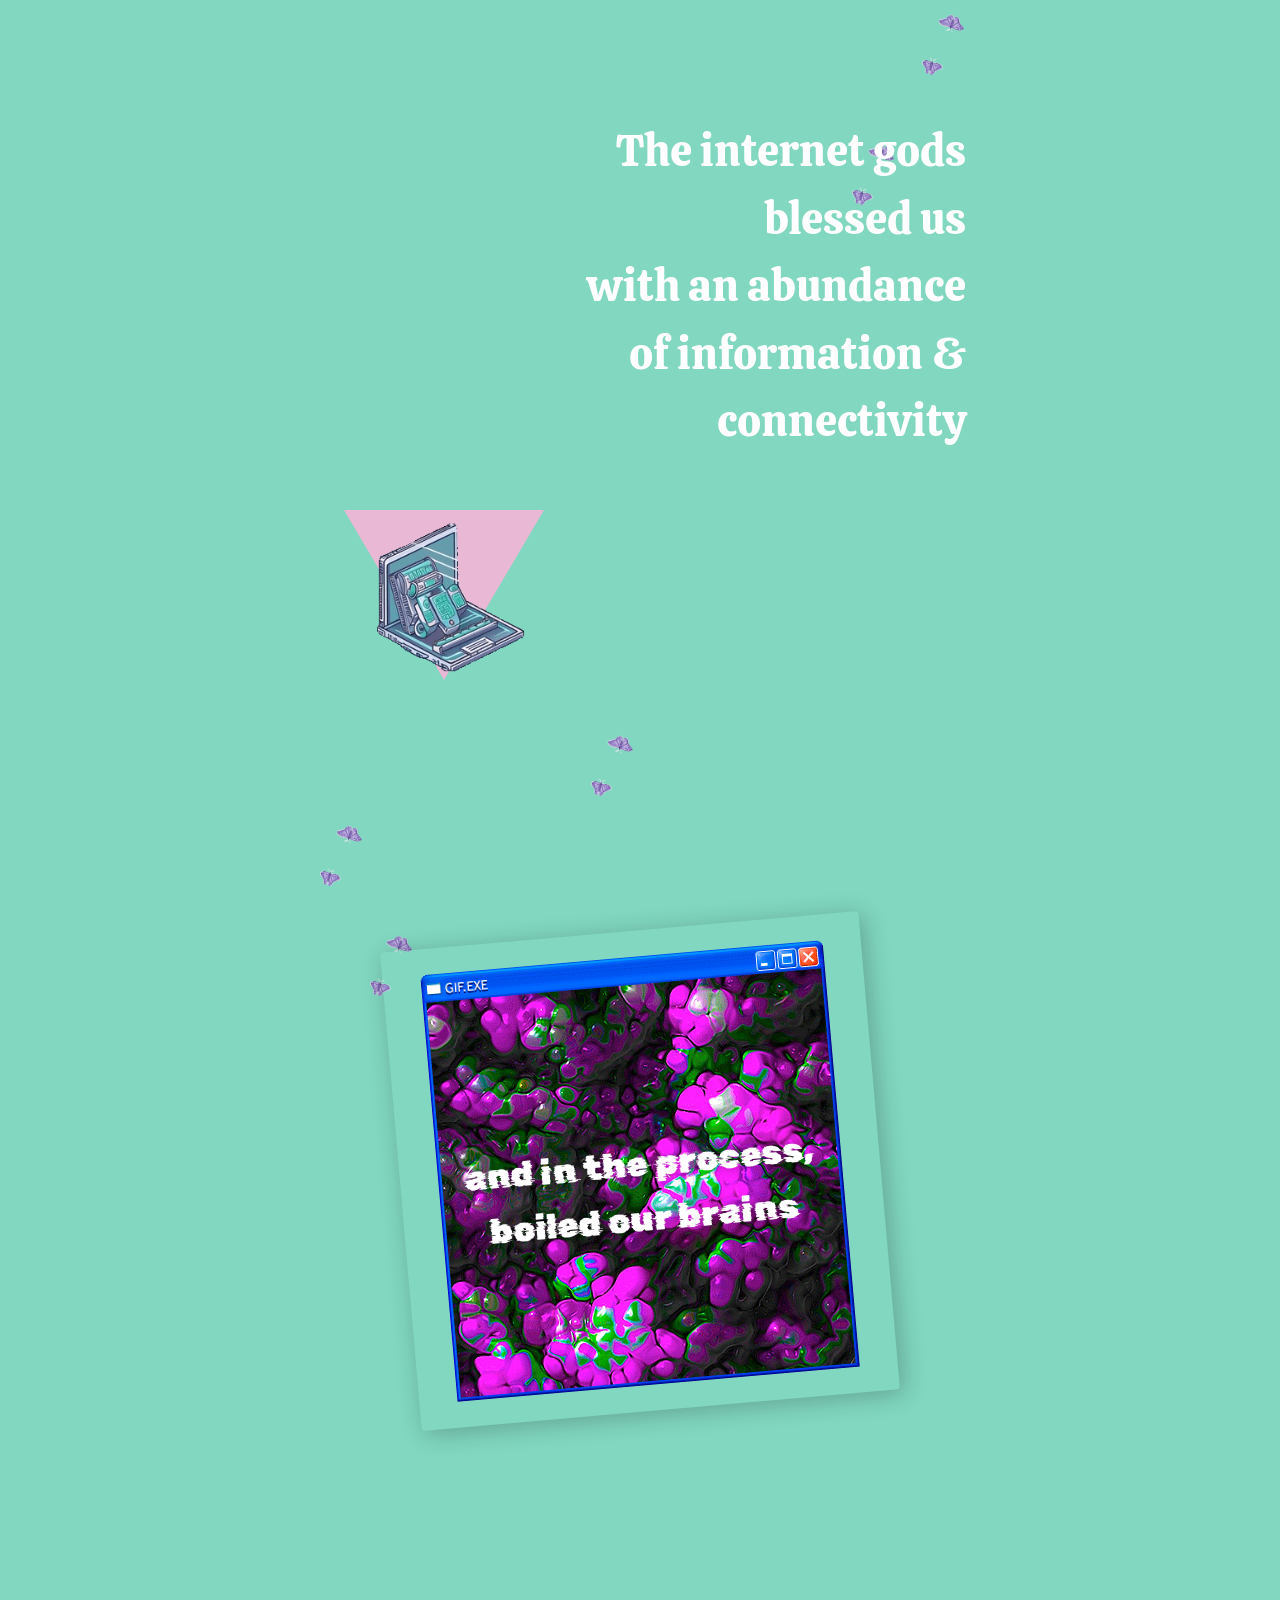
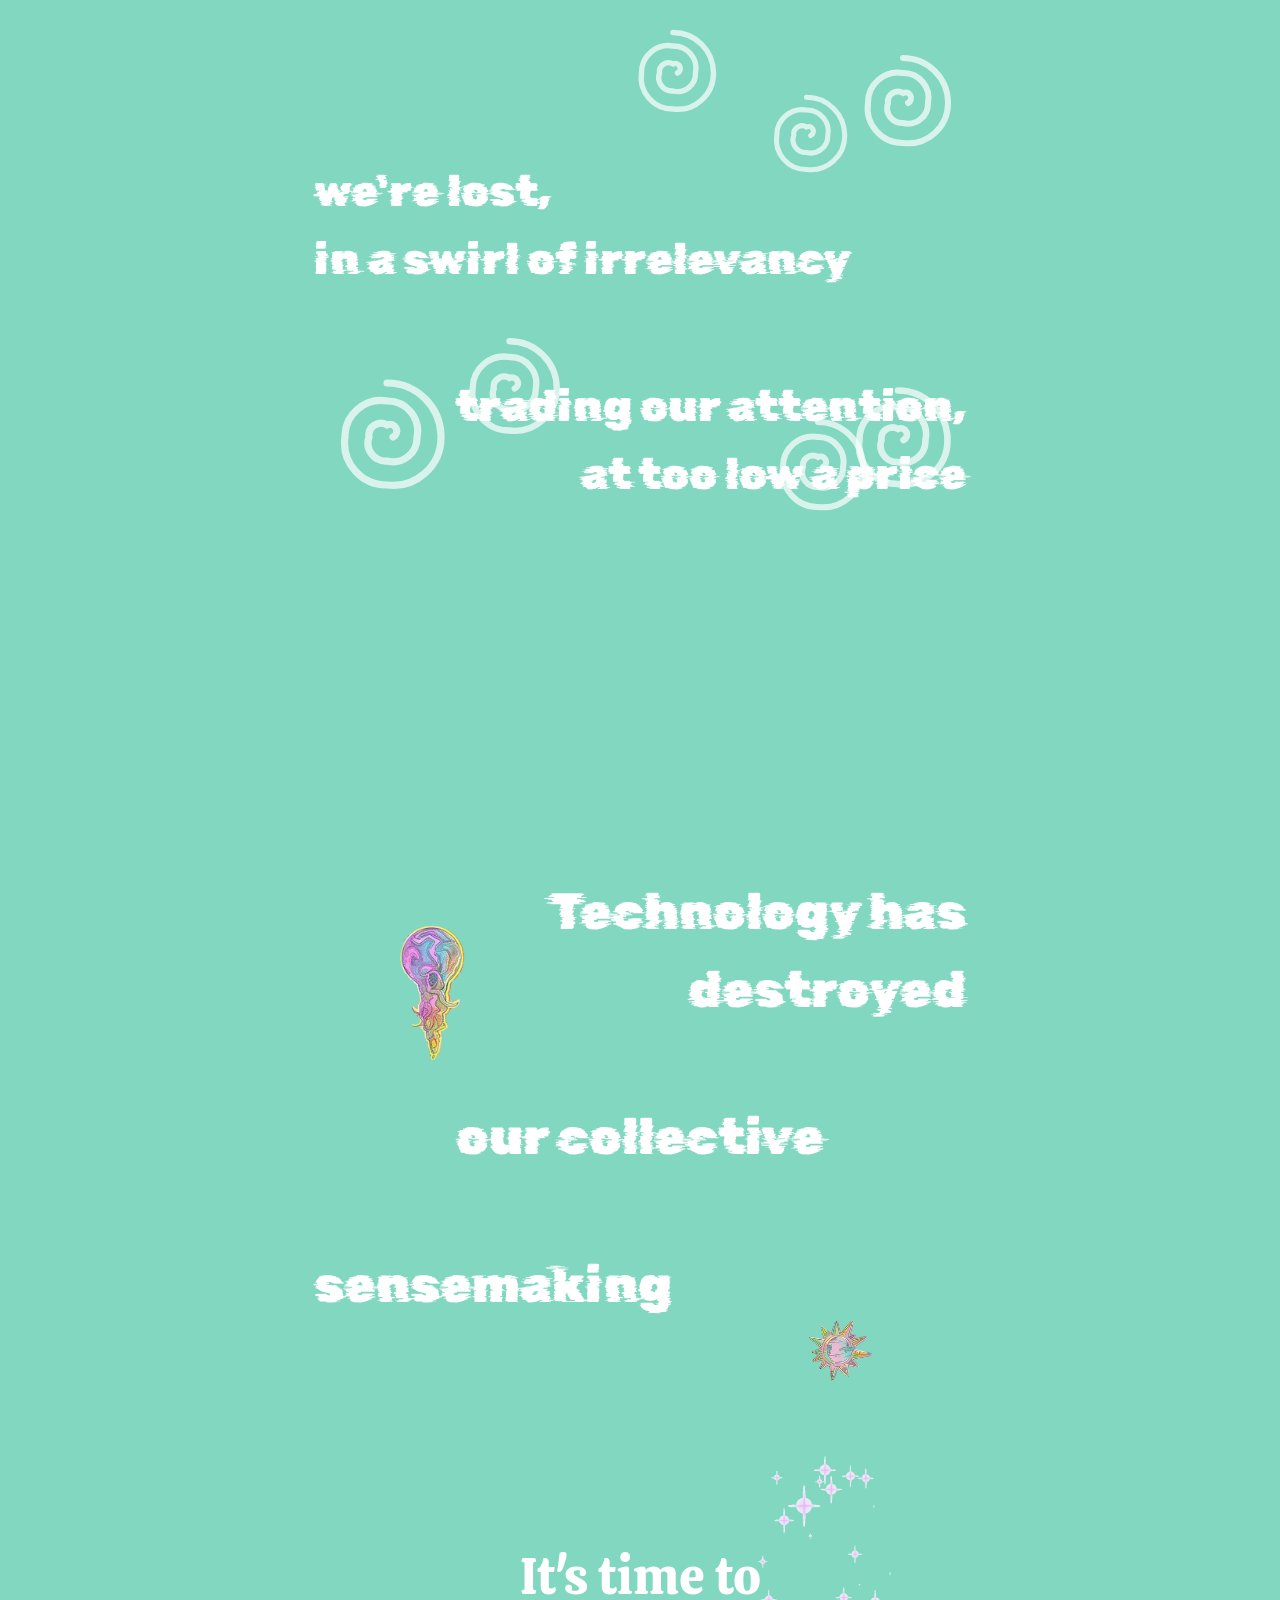
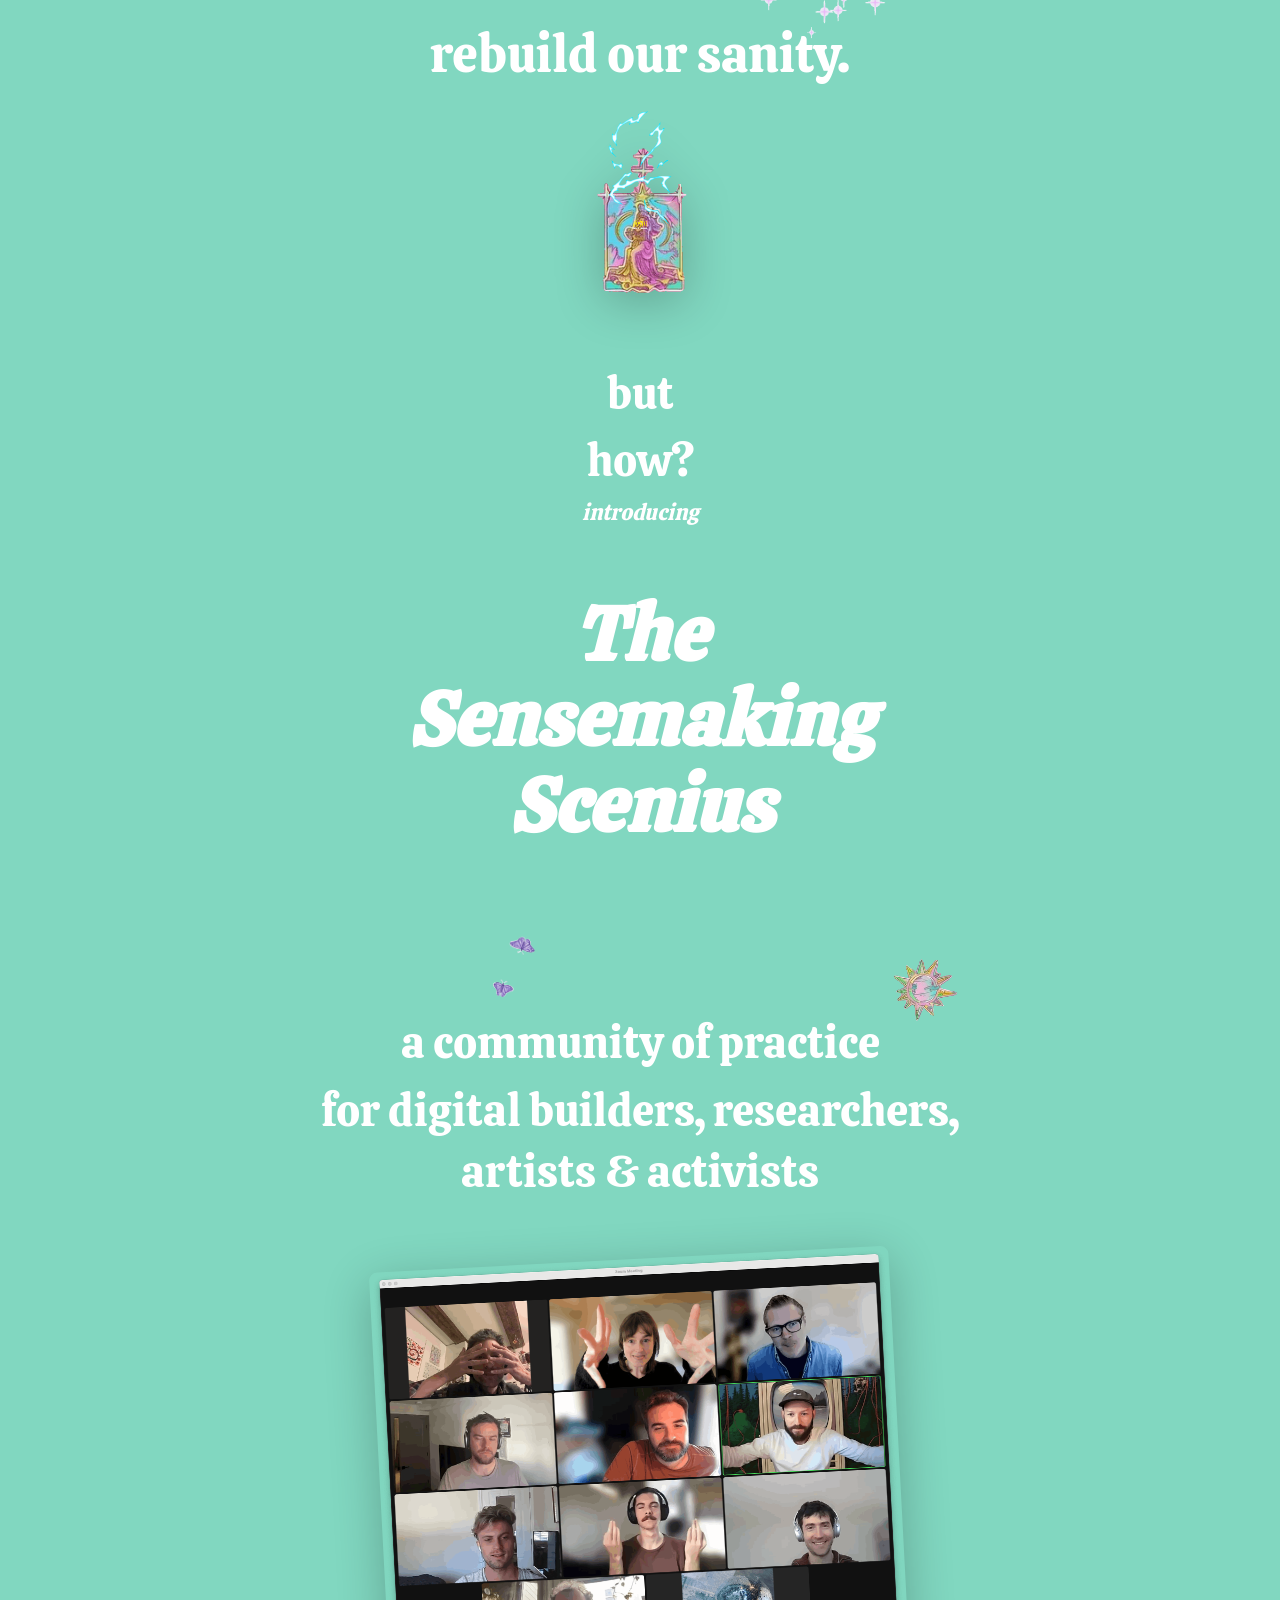
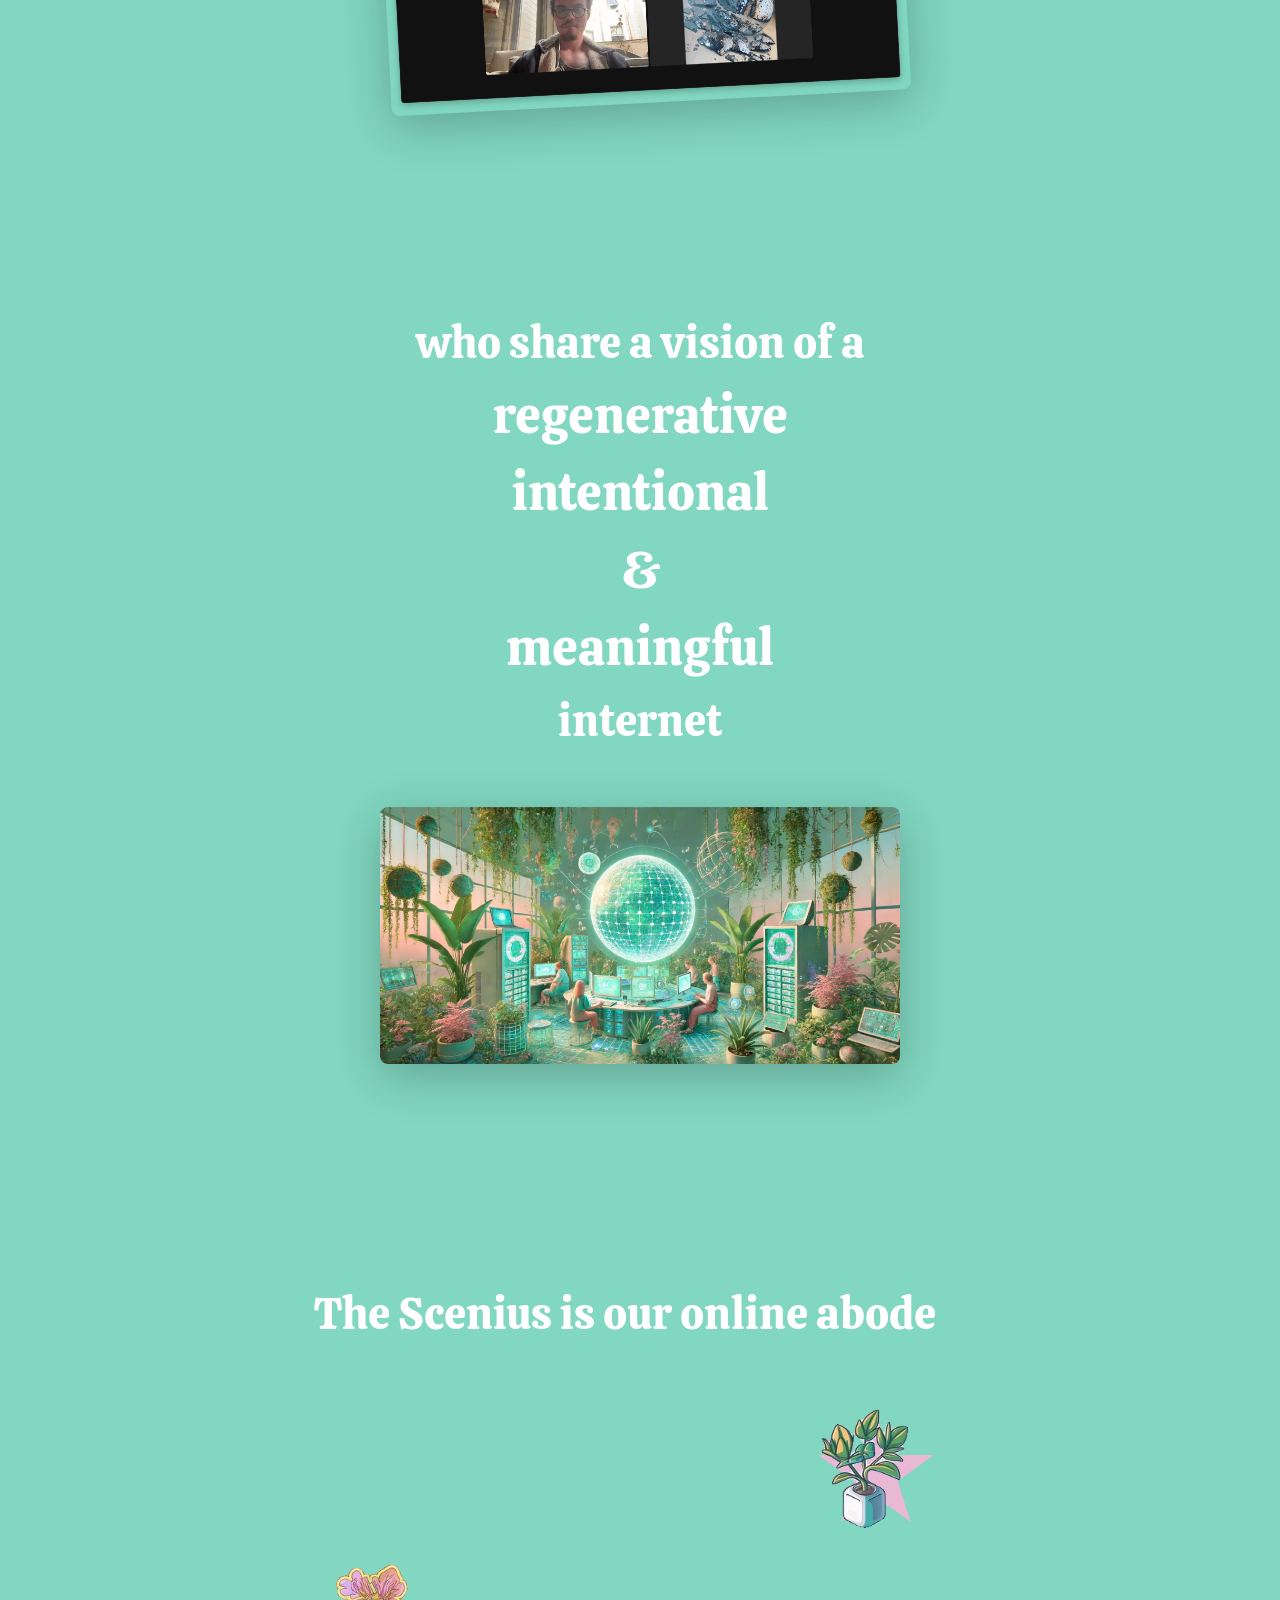
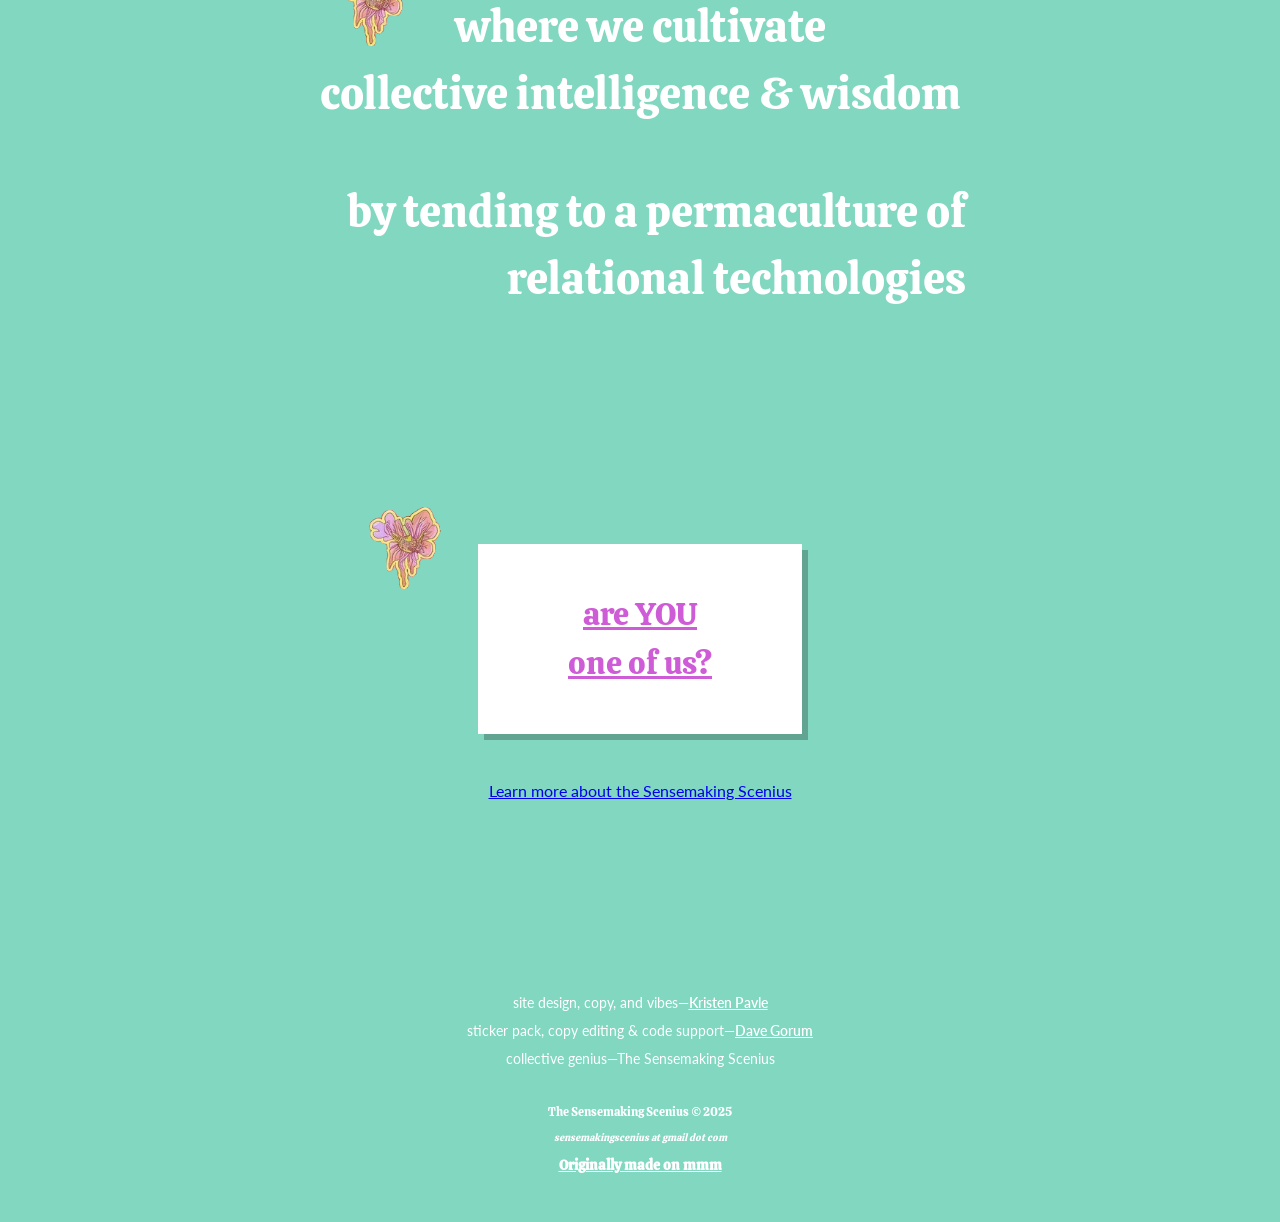
==== commit 0c60d606: "Finish V1: CSS overhaul, about page, fix links - Rewrite CSS for closer fidelity to original mmm.pag" ====
--- a/site/index.html
+++ b/site/index.html
@@ -19,7 +19,7 @@
   <link rel="stylesheet" href="styles.css">
   <link rel="preconnect" href="https://fonts.googleapis.com">
   <link rel="preconnect" href="https://fonts.gstatic.com" crossorigin>
-  <link href="https://fonts.googleapis.com/css2?family=Calistoga&family=Lato&family=Rubik+Glitch&display=swap" rel="stylesheet">
+  <link href="https://fonts.googleapis.com/css2?family=Calistoga&family=EB+Garamond:ital,wght@0,400;0,600;1,400&family=Lato:wght@400;700&family=Rubik+Glitch&display=swap" rel="stylesheet">
 </head>
 <body>
 <div class="page-wrapper">
@@ -203,13 +203,13 @@
     <section class="section section--cta">
       <img src="assets/images/17pt3rf.png" alt="Flower" class="decoration flower flower--left">
 
-      <button class="button button--cta-pill" type="button">
+      <a href="https://tally.so/r/3yyEk0" class="button--cta-pill" target="_blank" rel="noopener">
         <span>are YOU</span>
         <span>one of us?</span>
-      </button>
+      </a>
 
       <p class="text text--small-medium text--center">
-        <a href="https://kpaxle.mmm.page/scenius-about" class="link--plain">Learn more about the Sensemaking Scenius</a>
+        <a href="about.html" class="link--about">Learn more about the Sensemaking Scenius</a>
       </p>
     </section>
 
@@ -223,6 +223,7 @@
 
       <p class="text text--small copyright">The Sensemaking Scenius &copy;&#xFE0F; 2025</p>
       <p class="text text--small email"><em>sensemakingscenius at gmail dot com</em></p>
+      <p class="text text--small" style="margin-top: 8px;"><a href="https://mmm.page" class="credit-link" target="_blank" rel="noopener">Originally made on mmm</a></p>
     </footer>
   </main>
 </div>
--- a/site/styles.css
+++ b/site/styles.css
@@ -1,43 +1,26 @@
 /* ========================================
-   Sensemaking Scenius - Clean CSS
+   Sensemaking Scenius - Styles
+   Faithful reproduction of kpaxle.mmm.page/scenius
    ======================================== */
 
 /* ----------------------------------------
-   CSS Custom Properties (Variables)
+   CSS Custom Properties
    ---------------------------------------- */
 :root {
-  /* Colors */
-  --color-background: rgb(129, 215, 192);
-  --color-text-primary: #ffffff;
-  --color-text-accent: #e066a0;
-  --color-button-bg: #4a5e52;
-  --color-button-text: #ffffff;
+  --color-bg: rgb(129, 215, 192);
+  --color-text: #ffffff;
+  --color-pink: #e8b8d4;
+  --color-purple: rgb(207, 92, 215);
   --color-shadow: rgba(0, 0, 0, 0.24);
 
-  /* Typography - using vw-based scaling for responsive sizing */
-  --font-primary: 'Calistoga', Georgia, serif;
+  --font-display: 'Calistoga', Georgia, serif;
   --font-glitch: 'Rubik Glitch', cursive;
-  --font-size-base: clamp(18px, 2.5vw, 22px);
-  --font-size-medium: clamp(24px, 3.5vw, 32px);
-  --font-size-large: clamp(32px, 5vw, 44px);
-  --font-size-xlarge: clamp(42px, 6.5vw, 56px);
-  --font-size-title: clamp(56px, 9vw, 80px);
-  --font-size-small: 14px;
-
-  /* Spacing */
-  --spacing-xs: 8px;
-  --spacing-sm: 16px;
-  --spacing-md: 32px;
-  --spacing-lg: 64px;
-  --spacing-xl: 96px;
-
-  /* Layout */
-  --max-width: 800px;
-  --section-padding: 80px 20px;
-}
-
-/* ----------------------------------------
-   Reset & Base Styles
+  --font-body: 'EB Garamond', Georgia, serif;
+  --font-sans: 'Lato', sans-serif;
+}
+
+/* ----------------------------------------
+   Reset & Base
    ---------------------------------------- */
 *, *::before, *::after {
   box-sizing: border-box;
@@ -45,26 +28,16 @@
   padding: 0;
 }
 
-html, body {
-  margin: 0;
-  padding: 0;
-}
-
 html {
-  font-size: var(--font-size-base);
   scroll-behavior: smooth;
 }
 
 body {
-  font-family: var(--font-primary);
-  background-color: var(--color-background);
-  color: var(--color-text-primary);
+  font-family: var(--font-display);
+  background-color: var(--color-bg);
+  color: var(--color-text);
   line-height: 1.4;
-}
-
-.page-wrapper {
   overflow-x: hidden;
-  width: 100%;
 }
 
 img {
@@ -75,34 +48,29 @@
 
 a {
   color: inherit;
-  text-decoration: none;
-}
-
-.link--plain {
-  color: rgb(0, 0, 238);
-  text-decoration: underline;
-  font-family: 'Lato', sans-serif;
-  font-size: 16px;
-  display: inline-block;
-  padding: 12px 24px;
-  border: 2px solid var(--color-button-bg);
-  border-radius: 4px;
-}
-
-/* ----------------------------------------
-   Layout
-   ---------------------------------------- */
+}
+
+/* ----------------------------------------
+   Page Layout
+   ---------------------------------------- */
+.page-wrapper {
+  width: 100%;
+  overflow-x: hidden;
+}
+
 main {
-  width: 90%;
-  max-width: var(--max-width);
+  width: 100%;
+  max-width: 700px;
   margin: 0 auto;
-  padding: 0 var(--spacing-sm);
-}
-
+  padding: 0 24px;
+}
+
+/* ----------------------------------------
+   Sections
+   ---------------------------------------- */
 .section {
   position: relative;
-  padding: var(--section-padding);
-  min-height: 60vh;
+  padding: 80px 0;
   display: flex;
   flex-direction: column;
   justify-content: center;
@@ -112,55 +80,55 @@
    Typography
    ---------------------------------------- */
 .text {
-  margin-bottom: var(--spacing-xs);
+  margin-bottom: 6px;
+}
+
+.text--small {
+  font-size: 14px;
+  line-height: 1.6;
 }
 
 .text--small-medium {
-  font-size: clamp(18px, 2.8vw, 24px);
+  font-size: clamp(18px, 3vw, 22px);
 }
 
 .text--medium {
-  font-size: var(--font-size-medium);
+  font-size: clamp(28px, 5vw, 35px);
 }
 
 .text--large {
-  font-size: var(--font-size-large);
+  font-size: clamp(32px, 6.5vw, 44px);
 }
 
 .text--xlarge {
-  font-size: var(--font-size-xlarge);
+  font-size: clamp(38px, 7.5vw, 51px);
 }
 
 .text--title {
-  font-size: var(--font-size-title);
+  font-size: clamp(48px, 11vw, 76px);
   font-weight: 700;
   font-style: italic;
-  line-height: 1.1;
-}
-
-.text--small {
-  font-size: var(--font-size-small);
-  line-height: 1.6;
-}
-
-.text--bold {
-  font-weight: 700;
+  line-height: 1.05;
+}
+
+.text--glitch {
+  font-family: var(--font-glitch);
+}
+
+.text--body {
+  font-family: var(--font-body);
+}
+
+.text--sans {
+  font-family: var(--font-sans);
 }
 
 .text--italic {
   font-style: italic;
 }
 
-.text--pink {
-  color: var(--color-text-accent);
-}
-
-.text--glitch {
-  font-family: var(--font-glitch);
-}
-
 .text--shadow {
-  text-shadow: 2px 2px 4px var(--color-shadow);
+  text-shadow: 2px 2px 8px var(--color-shadow);
 }
 
 .text--center {
@@ -188,67 +156,73 @@
 }
 
 .content--bottom {
-  margin-top: var(--spacing-lg);
-}
-
-/* ----------------------------------------
-   Decorations
+  margin-top: 80px;
+}
+
+/* ----------------------------------------
+   Decorative Elements
    ---------------------------------------- */
 .decoration {
   position: absolute;
   pointer-events: none;
 }
 
+/* Butterflies */
 .butterfly {
-  width: 60px;
+  width: 70px;
   height: auto;
+  animation: float 4s ease-in-out infinite;
 }
 
 .butterfly--top-right {
-  top: 20px;
-  right: 20px;
+  top: 10px;
+  right: -10px;
 }
 
 .butterfly--mid-right {
+  top: 140px;
+  right: 60px;
+  animation-delay: 0.7s;
+}
+
+.butterfly--bottom {
+  bottom: 10px;
+  left: 40%;
+  animation-delay: 1.4s;
+}
+
+.butterfly--top-left {
+  top: 10px;
+  left: -10px;
+}
+
+.butterfly--mid-left {
   top: 120px;
-  right: 80px;
-}
-
-.butterfly--bottom {
-  bottom: 20px;
-  left: 50%;
-  transform: translateX(-50%);
-}
-
-.butterfly--top-left {
-  top: 20px;
-  left: 20px;
-}
-
-.butterfly--mid-left {
-  top: 100px;
-  left: 60px;
+  left: 40px;
+  animation-delay: 0.5s;
 }
 
 .butterfly--top {
-  top: 10px;
-  left: 30%;
-}
-
-/* Computer decoration */
+  top: 0;
+  left: 25%;
+  animation-delay: 0.3s;
+}
+
+/* Computer + triangle */
 .decoration-wrapper--computer {
   position: relative;
-  width: 200px;
-  margin: var(--spacing-md) 0;
+  width: 260px;
+  margin: 40px 0;
+  align-self: flex-start;
 }
 
 .triangle {
   position: absolute;
   width: 0;
   height: 0;
-  border-left: 80px solid transparent;
-  border-right: 80px solid transparent;
-  border-bottom: 140px solid #e8b8d4;
+  border-left: 100px solid transparent;
+  border-right: 100px solid transparent;
+  border-bottom: 170px solid var(--color-pink);
   top: 50%;
   left: 50%;
   transform: translate(-50%, -50%) rotate(180deg);
@@ -258,39 +232,46 @@
 .computer {
   position: relative;
   z-index: 1;
-  width: 150px;
+  width: 180px;
   margin: 0 auto;
 }
 
 /* Lightbulb */
 .lightbulb {
-  width: 80px;
-  left: 20%;
-  top: 30%;
+  width: 100px;
+  left: 10%;
+  top: 25%;
 }
 
 /* Sun */
 .sun {
-  width: 100px;
+  width: 110px;
 }
 
 .sun--right {
-  right: 0;
-  top: 20px;
-}
-
-/* Plant */
+  right: -20px;
+  top: 10px;
+}
+
+.section--destroyed .sun {
+  bottom: 10%;
+  right: 10%;
+  top: auto;
+}
+
+/* Plant + star */
 .decoration-wrapper--plant {
   position: relative;
+  width: 140px;
+  margin-left: auto;
+  margin-right: 20px;
+}
+
+.star {
+  position: absolute;
   width: 120px;
-  margin-left: auto;
-}
-
-.star {
-  position: absolute;
-  width: 100px;
-  height: 100px;
-  background: #e8b8d4;
+  height: 120px;
+  background: var(--color-pink);
   clip-path: polygon(
     50% 0%, 61% 35%, 98% 35%, 68% 57%, 79% 91%,
     50% 70%, 21% 91%, 32% 57%, 2% 35%, 39% 35%
@@ -304,51 +285,52 @@
 .plant {
   position: relative;
   z-index: 1;
-  width: 100px;
+  width: 120px;
 }
 
 /* Flower */
 .flower {
-  width: 100px;
+  width: 120px;
 }
 
 .flower--left {
-  left: 10%;
-  top: 20%;
+  left: 5%;
+  top: 15%;
 }
 
 /* Sparkles */
 .sparkles {
-  width: 200px;
-  top: 0;
-  right: 10%;
-  opacity: 0.8;
+  width: 220px;
+  top: -20px;
+  right: 5%;
+  opacity: 0.85;
 }
 
 /* Lightning */
 .lightning {
   position: absolute;
-  width: 60px;
-  top: -20px;
+  width: 70px;
+  top: -30px;
   left: 50%;
   transform: translateX(-50%);
 }
 
 /* ----------------------------------------
-   GIF Window (using pre-made GIF image)
+   GIF Window (psychedelic overlay)
    ---------------------------------------- */
 .gif-window-wrapper {
   position: relative;
   width: 100%;
-  max-width: 400px;
-  margin: var(--spacing-md) auto;
+  max-width: 480px;
+  margin: 40px auto;
   transform: rotate(-5deg);
 }
 
 .gif-exe-image {
   width: 100%;
   display: block;
-  box-shadow: 4px 4px 20px var(--color-shadow);
+  box-shadow: 4px 4px 24px var(--color-shadow);
+  border-radius: 4px;
 }
 
 .gif-window__overlay {
@@ -357,7 +339,7 @@
   left: 50%;
   transform: translate(-50%, -50%);
   text-align: center;
-  width: 100%;
+  width: 90%;
 }
 
 /* ----------------------------------------
@@ -370,86 +352,47 @@
   top: 0;
   left: 0;
   pointer-events: none;
+  z-index: 1;
 }
 
 .spiral {
   position: absolute;
-  width: 100px;
-  height: 100px;
-}
-
-/* Upper cluster - near "we're lost" */
-.spiral--1 {
-  top: 18%;
-  right: 5%;
-  width: 90px;
-  height: 90px;
-}
-
-.spiral--2 {
-  top: 22%;
-  right: 20%;
-  width: 80px;
-  height: 80px;
-}
-
-.spiral--3 {
-  top: 15%;
-  right: 35%;
-  width: 85px;
-  height: 85px;
-}
-
-/* Lower cluster - near "trading our attention" */
-.spiral--4 {
-  top: 55%;
-  left: 5%;
-  width: 110px;
-  height: 110px;
-}
-
-.spiral--5 {
-  top: 52%;
-  left: 25%;
-  width: 100px;
-  height: 100px;
-}
-
-.spiral--6 {
-  top: 60%;
-  right: 20%;
-  width: 95px;
-  height: 95px;
-}
-
-.spiral--7 {
-  top: 58%;
-  right: 5%;
-  width: 105px;
-  height: 105px;
-}
+  opacity: 0.7;
+}
+
+.spiral--1 { top: 15%; right: 2%;  width: 100px; height: 100px; }
+.spiral--2 { top: 20%; right: 18%; width: 85px;  height: 85px; }
+.spiral--3 { top: 12%; right: 38%; width: 90px;  height: 90px; }
+.spiral--4 { top: 55%; left: 2%;   width: 120px; height: 120px; }
+.spiral--5 { top: 50%; left: 22%;  width: 105px; height: 105px; }
+.spiral--6 { top: 60%; right: 15%; width: 100px; height: 100px; }
+.spiral--7 { top: 56%; right: 2%;  width: 110px; height: 110px; }
+
+@keyframes spiralSpin {
+  from { transform: rotate(0deg); }
+  to   { transform: rotate(360deg); }
+}
+
+.spiral--1 { animation: spiralSpin 12s linear infinite; }
+.spiral--2 { animation: spiralSpin 15s linear infinite reverse; }
+.spiral--3 { animation: spiralSpin 18s linear infinite; }
+.spiral--4 { animation: spiralSpin 14s linear infinite reverse; }
+.spiral--5 { animation: spiralSpin 16s linear infinite; }
+.spiral--6 { animation: spiralSpin 20s linear infinite reverse; }
+.spiral--7 { animation: spiralSpin 13s linear infinite; }
 
 /* ----------------------------------------
    Tarot Card
    ---------------------------------------- */
 .tarot-card {
   position: relative;
-  width: 150px;
-  margin: var(--spacing-md) auto;
+  width: 160px;
+  margin: 40px auto;
 }
 
 .tarot-card__image {
   width: 100%;
-}
-
-.tarot-card__speech {
-  position: absolute;
-  bottom: 30%;
-  right: -60px;
-  background: rgba(255, 255, 255, 0.9);
-  padding: var(--spacing-sm) var(--spacing-md);
-  border-radius: 30px;
-  text-align: center;
+  filter: drop-shadow(0 8px 24px var(--color-shadow));
 }
 
 /* ----------------------------------------
@@ -457,10 +400,10 @@
    ---------------------------------------- */
 .zoom-screenshot {
   width: 100%;
-  max-width: 500px;
-  margin: var(--spacing-md) auto;
+  max-width: 520px;
+  margin: 50px auto;
   transform: rotate(-3deg);
-  box-shadow: 0 10px 40px var(--color-shadow);
+  box-shadow: 0 12px 48px var(--color-shadow);
   border-radius: 8px;
   overflow: hidden;
 }
@@ -474,11 +417,11 @@
    ---------------------------------------- */
 .greenhouse-image {
   width: 100%;
-  max-width: 500px;
-  margin: var(--spacing-md) auto;
+  max-width: 520px;
+  margin: 50px auto;
   border-radius: 8px;
   overflow: hidden;
-  box-shadow: 0 10px 40px var(--color-shadow);
+  box-shadow: 0 12px 48px var(--color-shadow);
 }
 
 .greenhouse-image img {
@@ -488,92 +431,112 @@
 /* ----------------------------------------
    CTA Section
    ---------------------------------------- */
-.cta-bubble {
-  position: relative;
-  background: rgba(255, 255, 255, 0.9);
-  padding: var(--spacing-md);
-  border-radius: 40px;
-  text-align: center;
-  width: fit-content;
-  margin: var(--spacing-lg) auto;
-}
-
-.cta-bubble__pointer {
-  position: absolute;
-  width: 40px;
-  right: -30px;
-  bottom: -10px;
-}
-
-.cta-bubble__hand {
-  position: absolute;
-  width: 40px;
-  right: -50px;
-  top: 10px;
-}
-
-/* ----------------------------------------
-   Button
-   ---------------------------------------- */
-.button {
-  display: inline-block;
-  padding: var(--spacing-sm) var(--spacing-md);
-  border-radius: 8px;
-  font-weight: 600;
-  text-align: center;
-  transition: transform 0.2s ease, box-shadow 0.2s ease;
-  cursor: pointer;
-}
-
-.button:hover {
-  transform: translateY(-2px);
-  box-shadow: 0 4px 12px var(--color-shadow);
-}
-
-.button--cta {
-  background: var(--color-button-bg);
-  color: var(--color-button-text);
-  margin: var(--spacing-md) auto;
-  display: block;
-  width: fit-content;
-  font-family: var(--font-primary);
-  font-size: var(--font-size-base);
-  border: none;
+.section--cta {
+  padding-bottom: 100px;
+  align-items: center;
 }
 
 .button--cta-pill {
   background: #ffffff;
-  color: rgb(207, 92, 215);
+  color: var(--color-purple);
   border: none;
   border-radius: 0;
-  padding: 50px 100px;
-  font-family: var(--font-primary);
-  font-size: 30px;
+  padding: 48px 90px;
+  font-family: var(--font-display);
+  font-size: clamp(24px, 4.5vw, 32px);
   display: flex;
   flex-direction: column;
   align-items: center;
-  margin: var(--spacing-lg) auto;
+  gap: 4px;
+  margin: 60px auto 30px;
+  cursor: pointer;
+  box-shadow: 6px 6px 0 var(--color-shadow);
+  transition: transform 0.2s ease, box-shadow 0.2s ease;
+}
+
+.button--cta-pill:hover {
+  transform: translate(-2px, -2px);
+  box-shadow: 8px 8px 0 var(--color-shadow);
+}
+
+.link--about {
+  color: rgb(0, 0, 238);
+  text-decoration: underline;
+  font-family: var(--font-sans);
+  font-size: 16px;
+  display: inline-block;
+  margin-top: 16px;
 }
 
 /* ----------------------------------------
    Title Block
    ---------------------------------------- */
 .title-block {
-  margin-top: var(--spacing-lg);
-}
-
-/* ----------------------------------------
-   Footer / Credits
+  margin-top: 60px;
+}
+
+/* ----------------------------------------
+   Section-specific
+   ---------------------------------------- */
+.section--intro {
+  padding-top: 120px;
+  min-height: 70vh;
+}
+
+.section--boiled {
+  min-height: 70vh;
+  align-items: center;
+}
+
+.section--lost {
+  min-height: 90vh;
+}
+
+.section--destroyed {
+  min-height: 80vh;
+  gap: 50px;
+}
+
+.destroyed-gap {
+  margin-top: 20px;
+}
+
+.section--rebuild {
+  min-height: 90vh;
+  align-items: center;
+}
+
+.section--community {
+  min-height: 80vh;
+  align-items: center;
+}
+
+.section--vision {
+  min-height: 90vh;
+  align-items: center;
+}
+
+.section--abode {
+  min-height: 90vh;
+  gap: 50px;
+}
+
+/* ----------------------------------------
+   Footer
    ---------------------------------------- */
 .footer {
   text-align: center;
-  padding: var(--spacing-lg) var(--spacing-sm);
-  max-width: var(--max-width);
+  padding: 80px 16px 40px;
+  max-width: 700px;
   margin: 0 auto;
 }
 
 .credits {
-  margin-bottom: var(--spacing-md);
+  margin-bottom: 32px;
+}
+
+.credits p {
+  font-family: var(--font-sans);
 }
 
 .credit-link {
@@ -582,72 +545,42 @@
 }
 
 .copyright {
-  margin-top: var(--spacing-md);
+  margin-top: 32px;
   font-size: 12px;
 }
 
 .email {
-  margin-top: var(--spacing-xs);
+  margin-top: 8px;
   font-size: 10px;
 }
 
 /* ----------------------------------------
-   Section-specific Styles
-   ---------------------------------------- */
-.section--intro {
-  padding-top: var(--spacing-xl);
-}
-
-.section--boiled {
-  min-height: 80vh;
-}
-
-.section--lost {
-  min-height: 100vh;
-}
-
-.section--destroyed {
-  min-height: 80vh;
-  gap: var(--spacing-lg);
-}
-
-.section--rebuild {
-  min-height: 90vh;
-}
-
-.section--community {
-  min-height: 90vh;
-}
-
-.section--vision {
-  min-height: 100vh;
-}
-
-.section--abode {
-  min-height: 100vh;
-  gap: var(--spacing-lg);
-}
-
-.section--cta {
-  min-height: 60vh;
-  padding-bottom: var(--spacing-xl);
-}
-
-/* ----------------------------------------
-   Responsive Design
+   Animations
+   ---------------------------------------- */
+@keyframes float {
+  0%, 100% { transform: translateY(0); }
+  50%      { transform: translateY(-12px); }
+}
+
+/* ----------------------------------------
+   Responsive
    ---------------------------------------- */
 @media (max-width: 600px) {
-  :root {
-    --section-padding: 60px 16px;
+  main {
+    padding: 0 16px;
   }
 
+  .section {
+    padding: 50px 0;
+  }
+
   .spiral {
-    width: 60px;
-    height: 60px;
+    width: 50px !important;
+    height: 50px !important;
   }
 
   .gif-window-wrapper {
-    max-width: 90%;
+    max-width: 95%;
   }
 
   .zoom-screenshot,
@@ -656,46 +589,141 @@
   }
 
   .button--cta-pill {
-    padding: 30px 60px;
-    font-size: 24px;
+    padding: 32px 50px;
+    font-size: 22px;
   }
-}
-
-/* ----------------------------------------
-   Animations (optional, for later)
-   ---------------------------------------- */
-@keyframes float {
-  0%, 100% {
-    transform: translateY(0);
+
+  .decoration-wrapper--computer {
+    width: 200px;
   }
-  50% {
-    transform: translateY(-10px);
+
+  .butterfly {
+    width: 50px;
   }
 }
 
-.butterfly {
-  animation: float 3s ease-in-out infinite;
-}
-
-.butterfly--mid-right {
-  animation-delay: 0.5s;
-}
-
-.butterfly--bottom {
-  animation-delay: 1s;
-}
-
-@keyframes spin {
-  from {
-    transform: rotate(0deg);
-  }
-  to {
-    transform: rotate(360deg);
-  }
-}
-
-/* Uncomment to enable spin animation on sun
-.sun {
-  animation: spin 20s linear infinite;
-}
-*/
+/* ========================================
+   About Page Styles
+   ======================================== */
+.about-header {
+  padding: 60px 0 40px;
+  display: flex;
+  align-items: baseline;
+  justify-content: space-between;
+}
+
+.about-header__title {
+  font-family: var(--font-display);
+  font-size: clamp(28px, 5vw, 40px);
+  font-style: italic;
+  line-height: 1.1;
+}
+
+.about-header__home {
+  font-family: var(--font-sans);
+  font-size: 16px;
+  text-decoration: underline;
+}
+
+.about-section {
+  padding: 50px 0;
+  position: relative;
+}
+
+.about-section__heading {
+  font-family: var(--font-display);
+  font-size: clamp(32px, 6vw, 44px);
+  margin-bottom: 30px;
+  position: relative;
+  display: inline-block;
+}
+
+.about-section__heading::before {
+  content: '';
+  position: absolute;
+  bottom: -4px;
+  left: -8px;
+  right: -8px;
+  height: 60%;
+  background: rgba(129, 215, 192, 0.5);
+  border-radius: 8px;
+  z-index: -1;
+}
+
+.about-text {
+  font-family: var(--font-body);
+  font-size: clamp(18px, 2.5vw, 22px);
+  line-height: 1.7;
+  margin-bottom: 20px;
+  color: var(--color-text);
+}
+
+.about-text--large {
+  font-size: clamp(22px, 3.5vw, 28px);
+  font-weight: 600;
+}
+
+.about-list {
+  list-style: none;
+  padding: 0;
+  margin: 24px 0;
+}
+
+.about-list li {
+  font-family: var(--font-body);
+  font-size: clamp(18px, 2.5vw, 22px);
+  line-height: 1.7;
+  margin-bottom: 16px;
+  padding-left: 24px;
+  position: relative;
+}
+
+.about-list li::before {
+  content: '✦';
+  position: absolute;
+  left: 0;
+}
+
+.about-cta {
+  background: rgba(207, 92, 215, 0.15);
+  border-radius: 16px;
+  padding: 32px;
+  margin: 32px 0;
+  text-align: center;
+}
+
+.about-cta a {
+  color: rgb(0, 0, 238);
+  text-decoration: underline;
+}
+
+.about-principles {
+  margin: 24px 0;
+}
+
+.about-principle {
+  margin-bottom: 28px;
+}
+
+.about-principle__title {
+  font-family: var(--font-display);
+  font-size: clamp(20px, 3vw, 26px);
+  margin-bottom: 8px;
+}
+
+.about-principle__text {
+  font-family: var(--font-body);
+  font-size: clamp(17px, 2.3vw, 20px);
+  line-height: 1.7;
+}
+
+.about-footer {
+  text-align: center;
+  padding: 60px 16px 40px;
+}
+
+.about-footer p {
+  font-family: var(--font-sans);
+  font-size: 14px;
+  margin-bottom: 6px;
+}
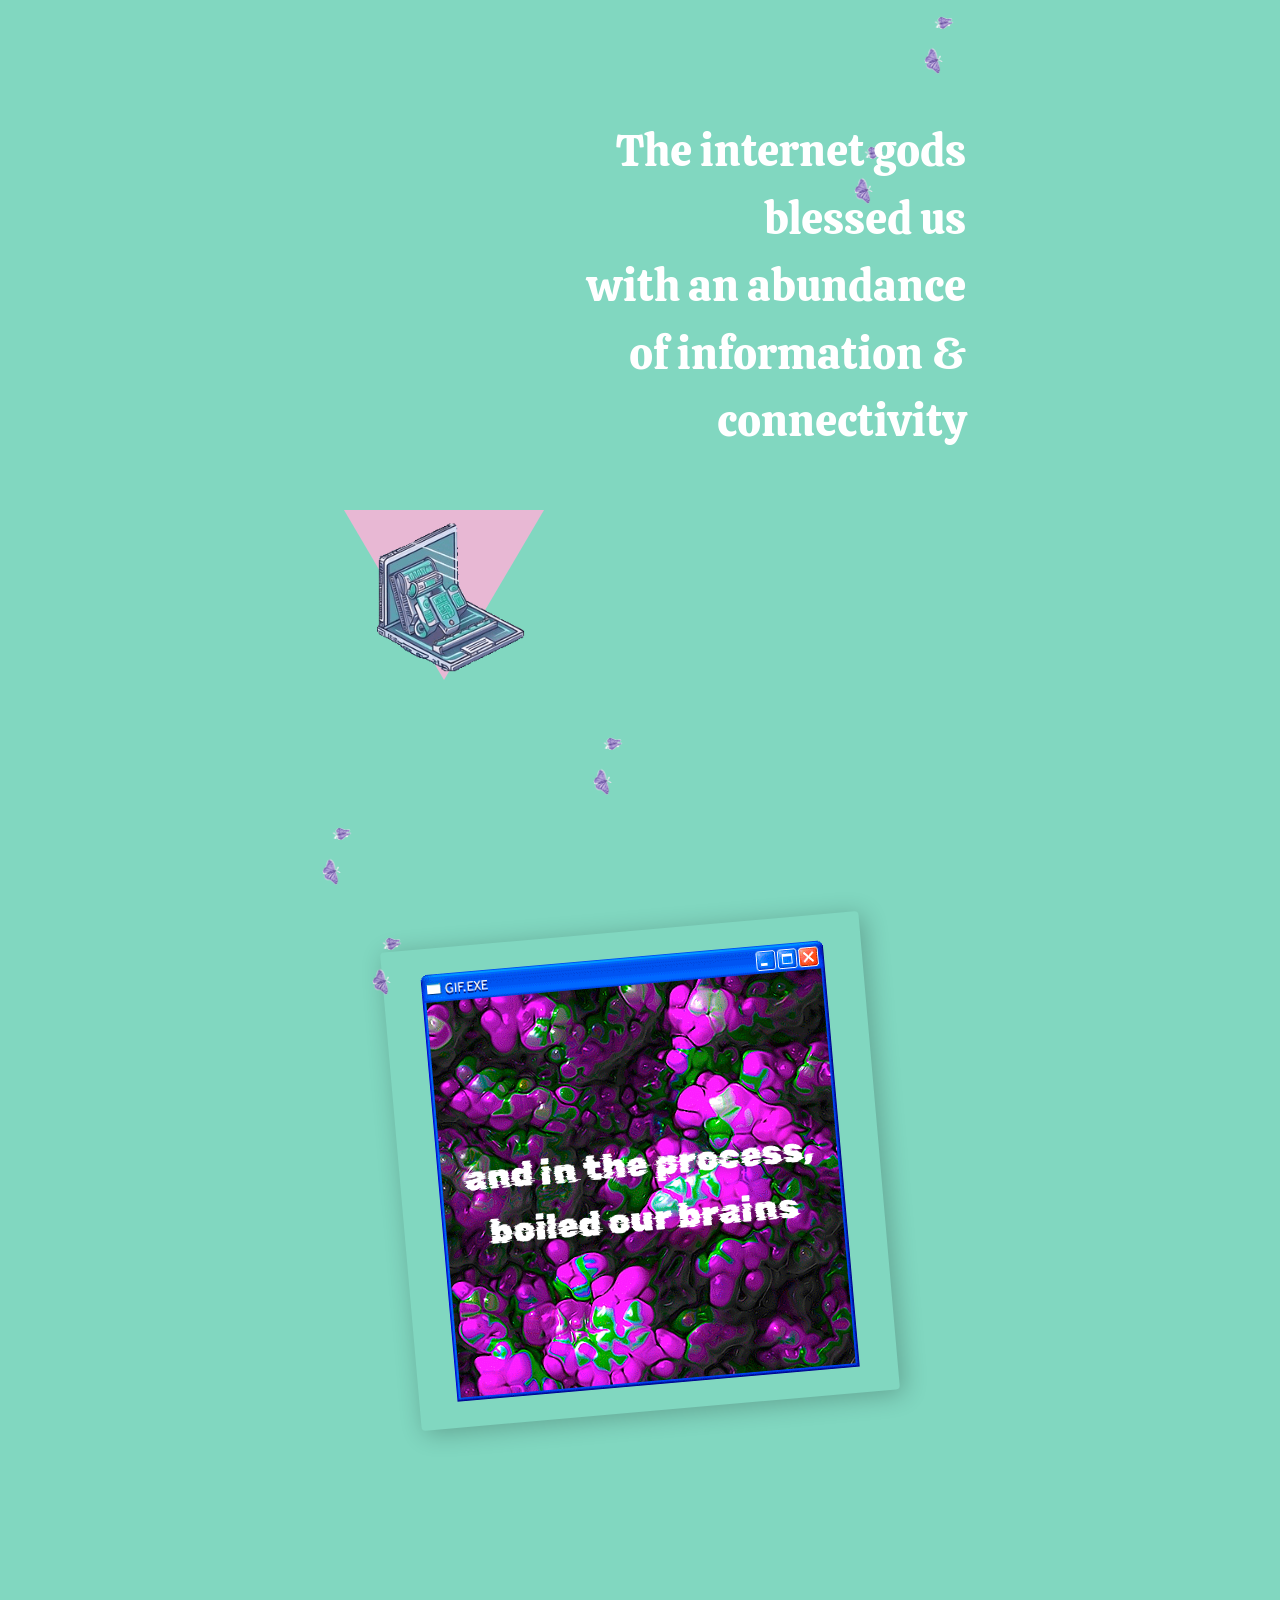
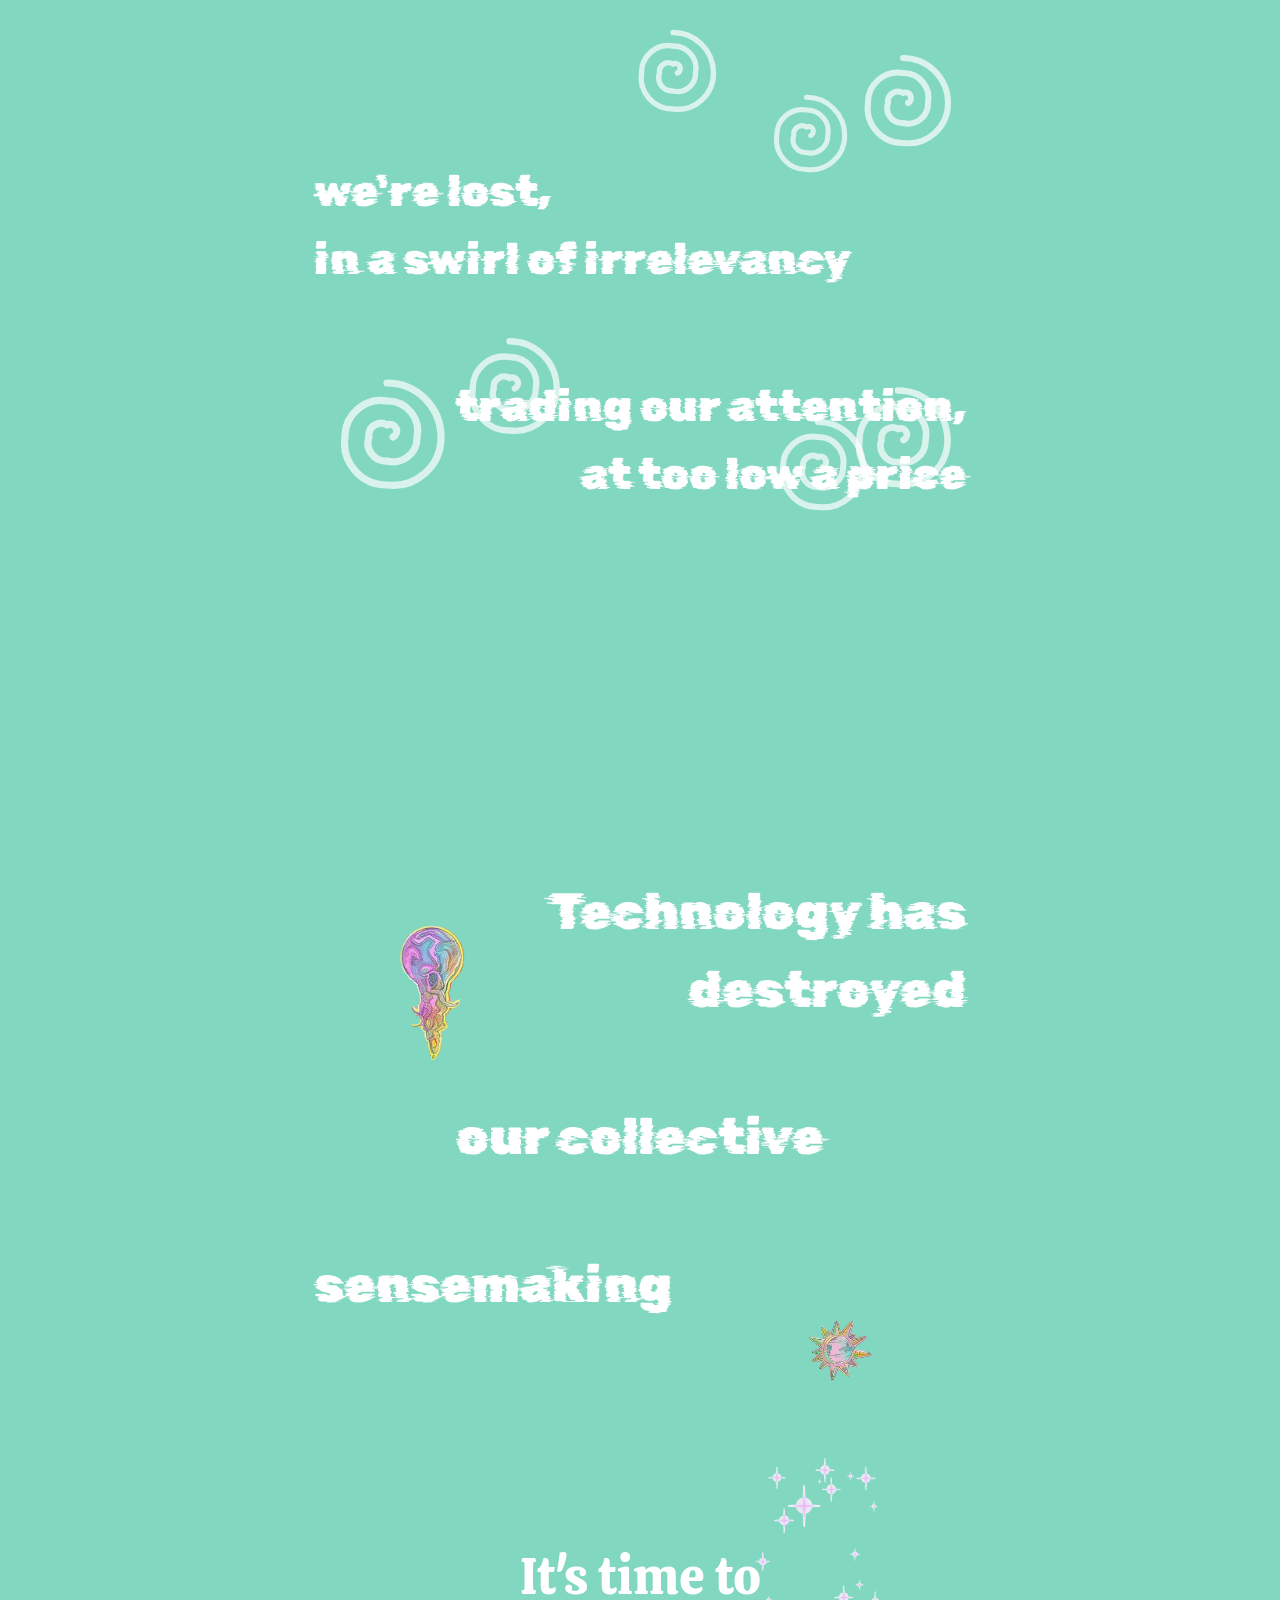
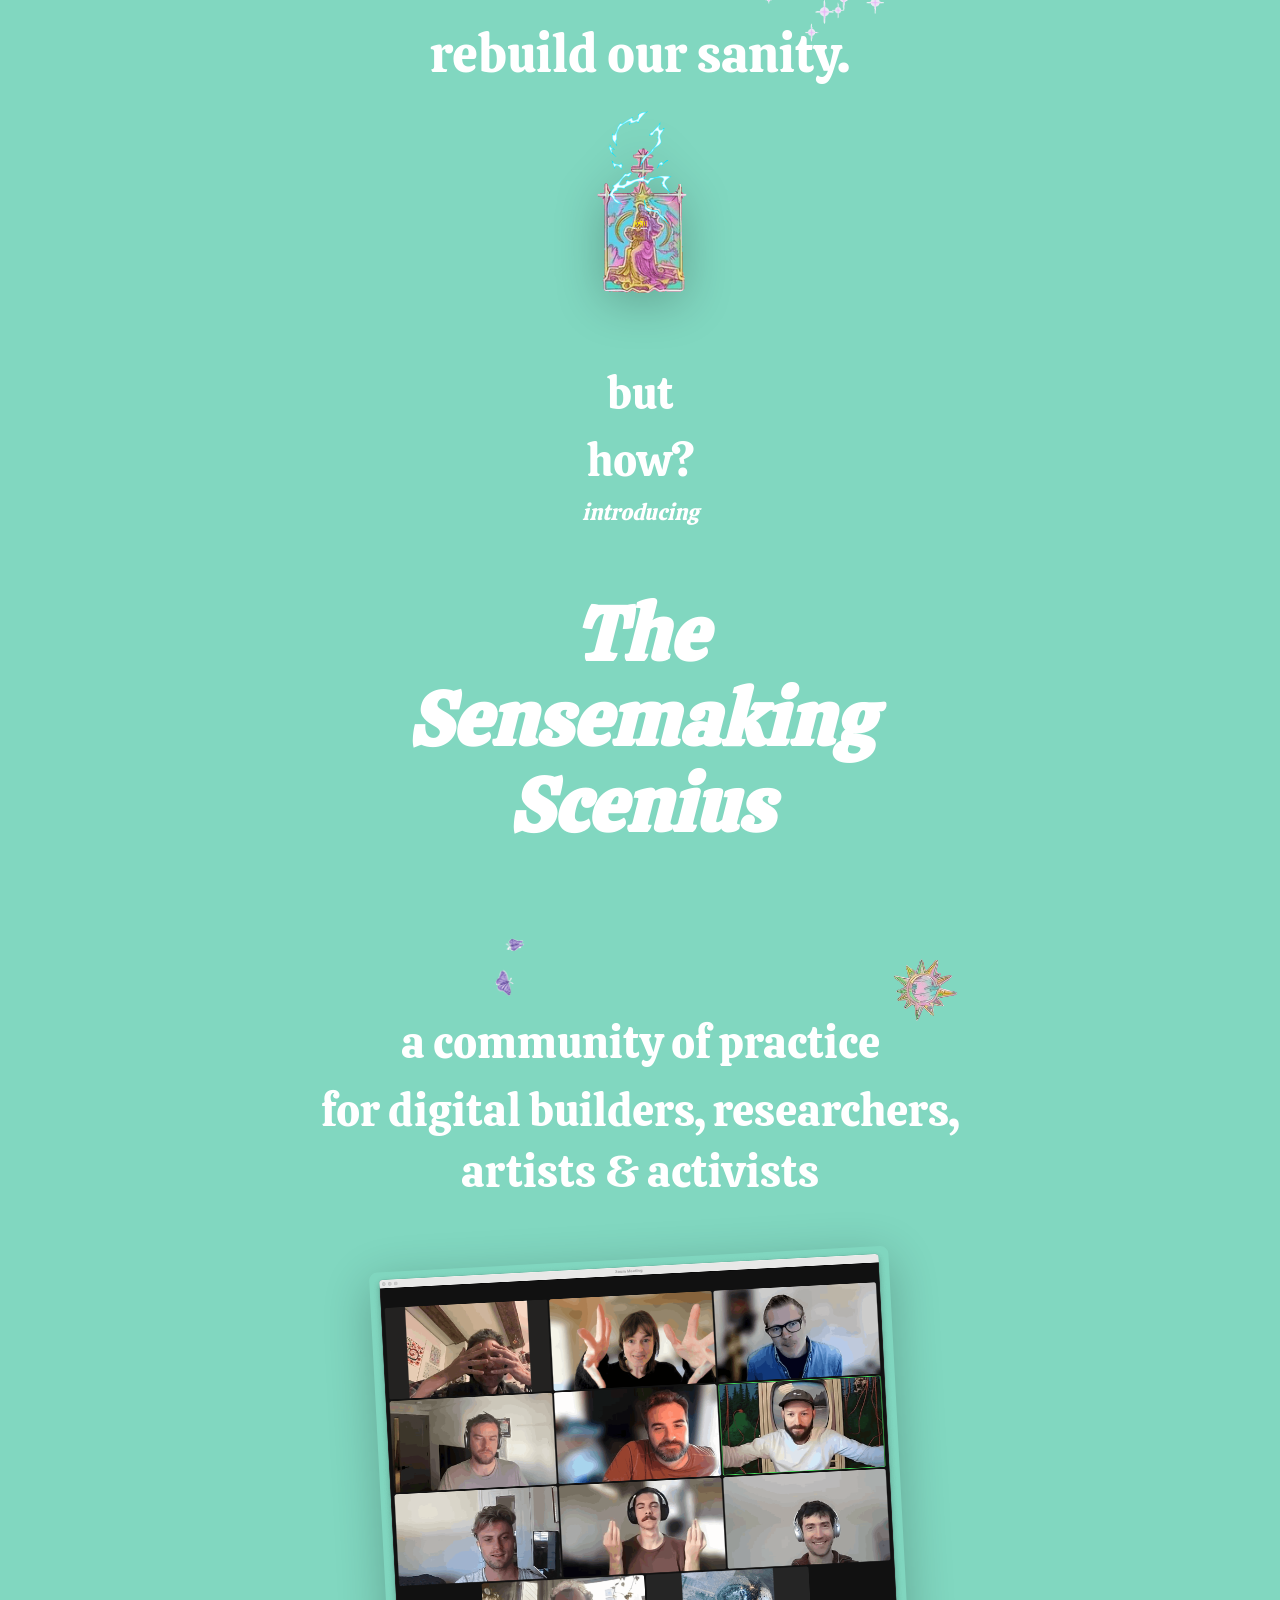
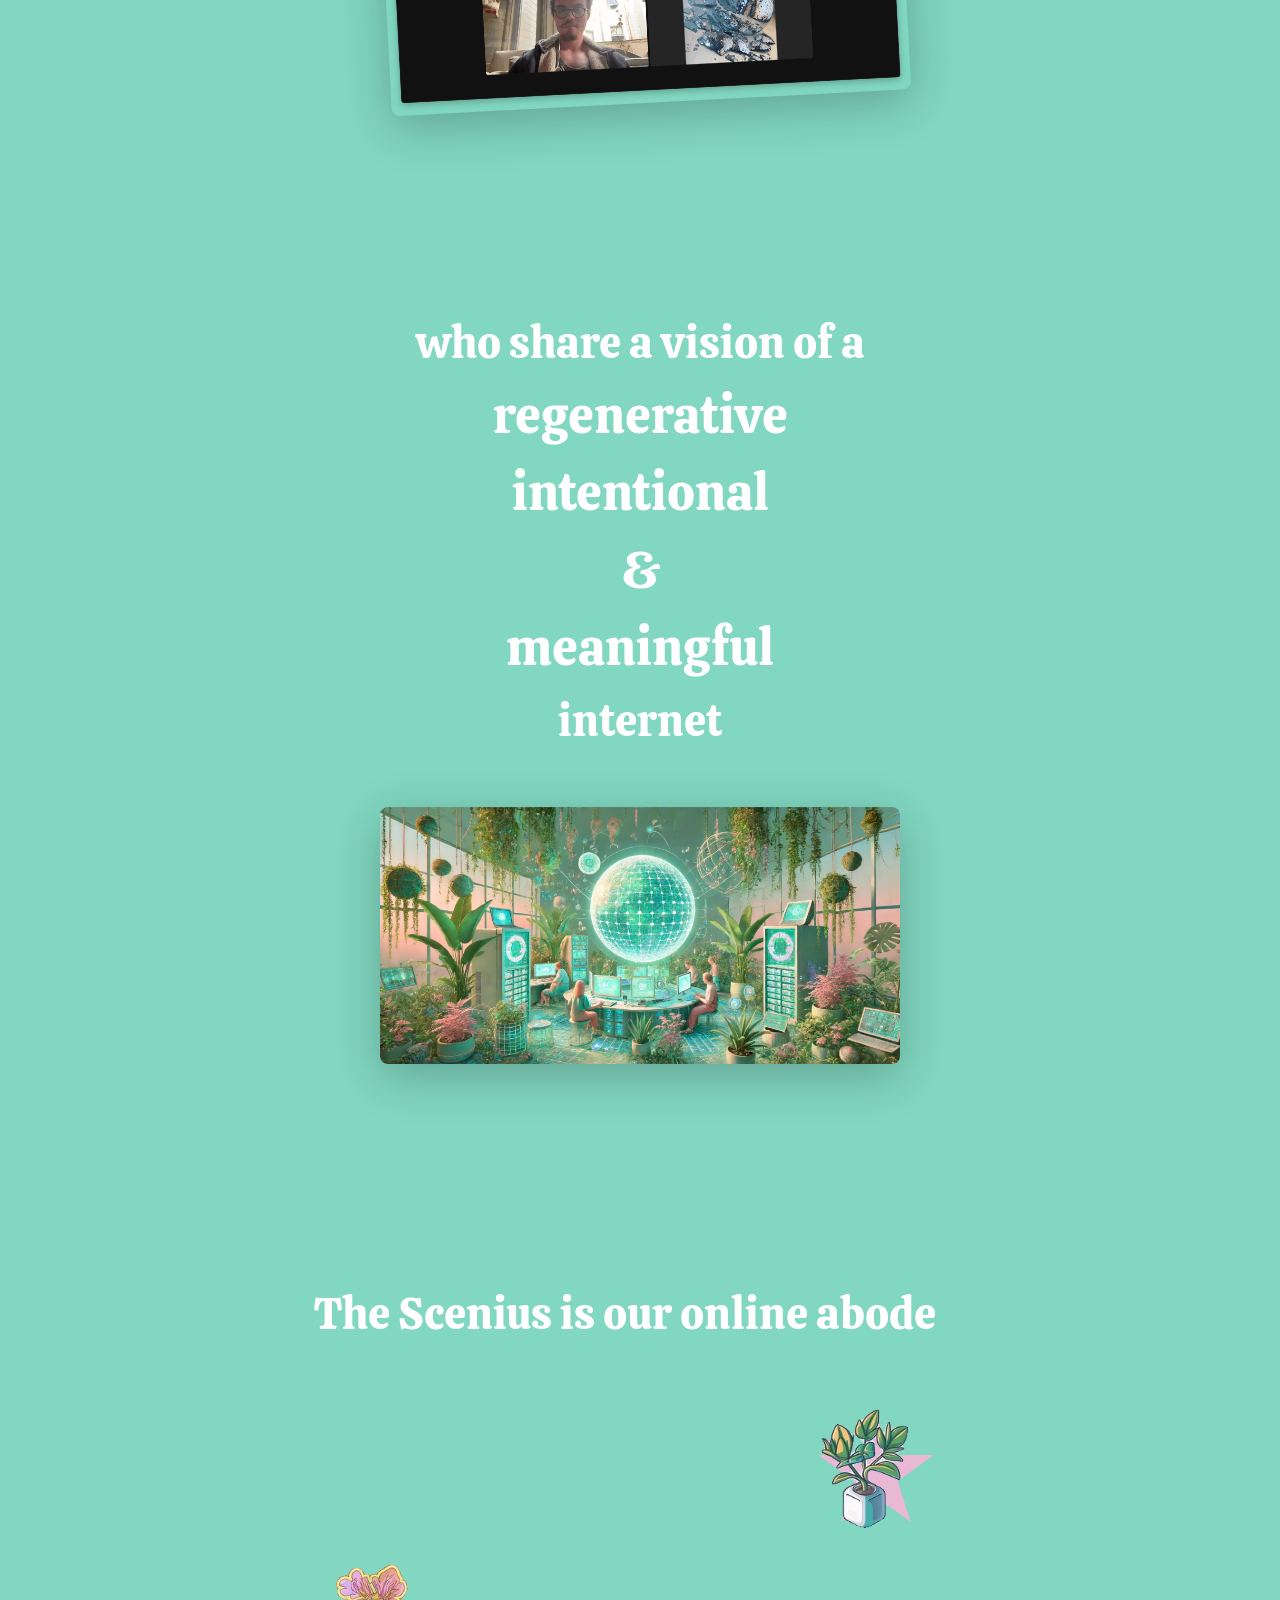
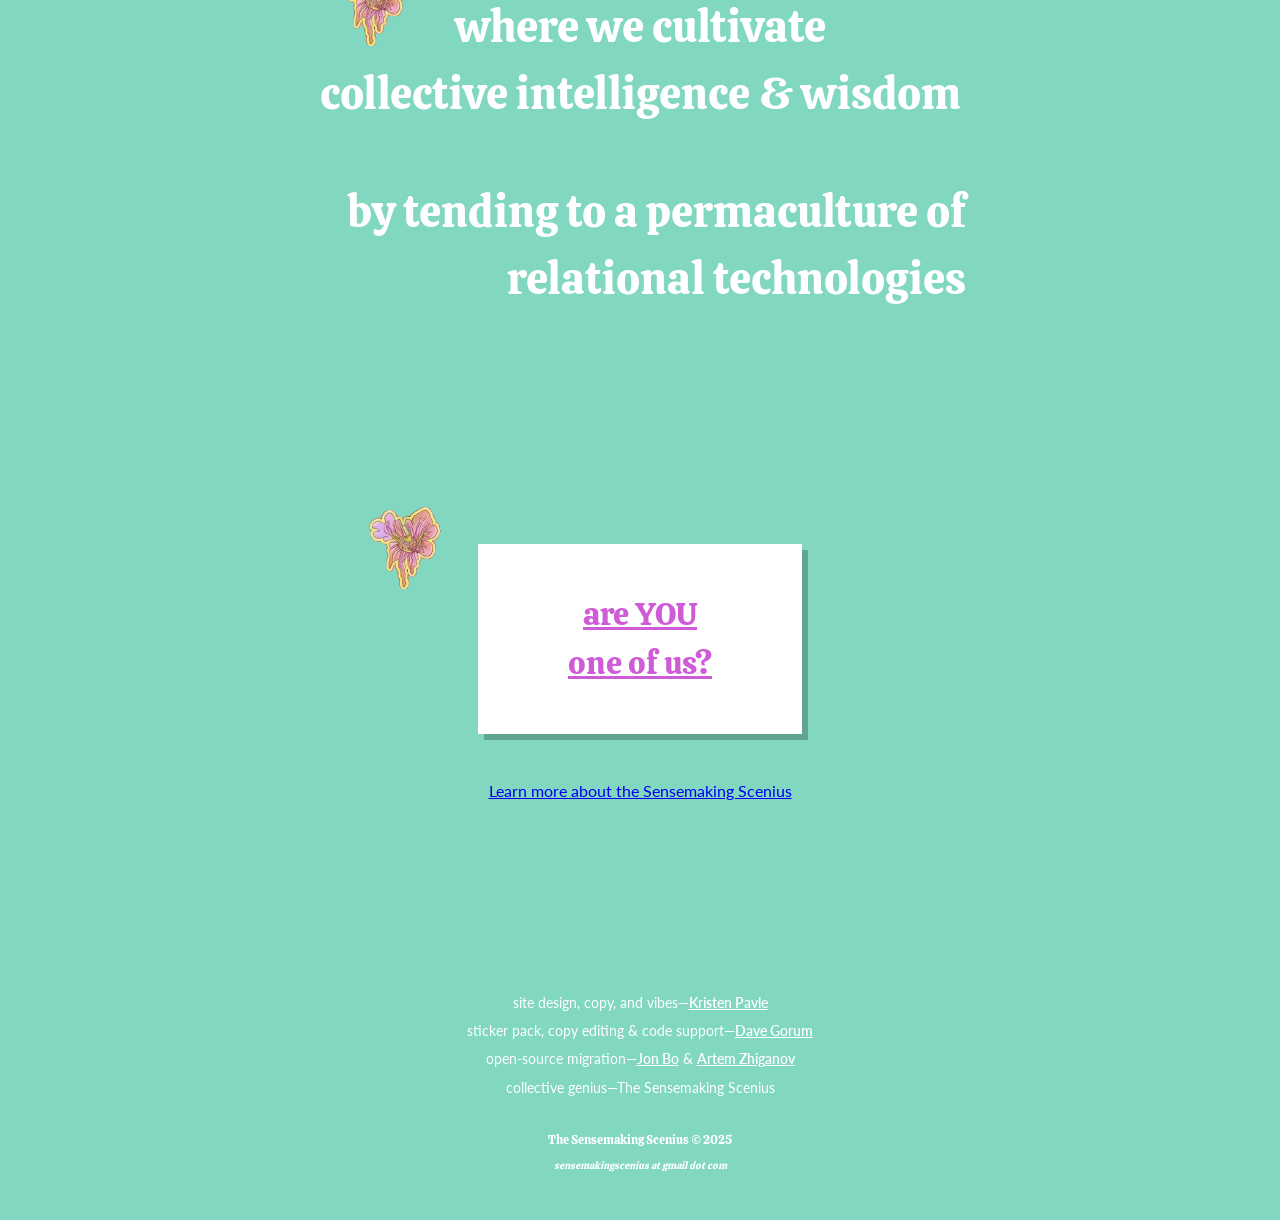
==== commit 0cf03e2d: "Remove mmm.page credit from footers Co-Authored-By: Claude Opus 4.6 (1M context) <noreply@anthropic." ====
--- a/site/index.html
+++ b/site/index.html
@@ -218,12 +218,12 @@
       <div class="credits">
         <p class="text text--small">site design, copy, and vibes&mdash;<a href="https://kristenpavle.com" class="credit-link">Kristen Pavle</a></p>
         <p class="text text--small">sticker pack, copy editing &amp; code support&mdash;<a href="https://davegorum.com" class="credit-link">Dave Gorum</a></p>
+        <p class="text text--small">open-source migration&mdash;<a href="https://jon.bo/" class="credit-link">Jon Bo</a> &amp; <a href="https://github.com/zhiganov" class="credit-link">Artem Zhiganov</a></p>
         <p class="text text--small">collective genius&mdash;The Sensemaking Scenius</p>
       </div>
 
       <p class="text text--small copyright">The Sensemaking Scenius &copy;&#xFE0F; 2025</p>
       <p class="text text--small email"><em>sensemakingscenius at gmail dot com</em></p>
-      <p class="text text--small" style="margin-top: 8px;"><a href="https://mmm.page" class="credit-link" target="_blank" rel="noopener">Originally made on mmm</a></p>
     </footer>
   </main>
 </div>
--- a/site/styles.css
+++ b/site/styles.css
@@ -617,45 +617,38 @@
   font-size: clamp(28px, 5vw, 40px);
   font-style: italic;
   line-height: 1.1;
+  color: #2a2a2a;
 }
 
 .about-header__home {
   font-family: var(--font-sans);
   font-size: 16px;
   text-decoration: underline;
+  color: #2a2a2a;
 }
 
 .about-section {
-  padding: 50px 0;
+  padding: 40px 0;
   position: relative;
 }
 
 .about-section__heading {
   font-family: var(--font-display);
   font-size: clamp(32px, 6vw, 44px);
-  margin-bottom: 30px;
-  position: relative;
+  margin-bottom: 24px;
   display: inline-block;
-}
-
-.about-section__heading::before {
-  content: '';
-  position: absolute;
-  bottom: -4px;
-  left: -8px;
-  right: -8px;
-  height: 60%;
-  background: rgba(129, 215, 192, 0.5);
-  border-radius: 8px;
-  z-index: -1;
+  background: rgba(0, 80, 60, 0.25);
+  padding: 8px 20px;
+  border-radius: 12px;
+  color: #2a2a2a;
 }
 
 .about-text {
   font-family: var(--font-body);
   font-size: clamp(18px, 2.5vw, 22px);
   line-height: 1.7;
-  margin-bottom: 20px;
-  color: var(--color-text);
+  margin-bottom: 18px;
+  color: #2a2a2a;
 }
 
 .about-text--large {
@@ -666,16 +659,17 @@
 .about-list {
   list-style: none;
   padding: 0;
-  margin: 24px 0;
+  margin: 20px 0;
 }
 
 .about-list li {
   font-family: var(--font-body);
   font-size: clamp(18px, 2.5vw, 22px);
   line-height: 1.7;
-  margin-bottom: 16px;
+  margin-bottom: 14px;
   padding-left: 24px;
   position: relative;
+  color: #2a2a2a;
 }
 
 .about-list li::before {
@@ -685,36 +679,53 @@
 }
 
 .about-cta {
-  background: rgba(207, 92, 215, 0.15);
-  border-radius: 16px;
-  padding: 32px;
+  background: rgba(180, 120, 200, 0.35);
+  border-radius: 20px;
+  padding: 36px 32px;
   margin: 32px 0;
   text-align: center;
 }
 
+.about-cta .about-text {
+  color: #2a2a2a;
+  margin-bottom: 10px;
+}
+
+.about-cta .about-text:first-child {
+  font-family: var(--font-display);
+  font-size: clamp(20px, 3vw, 26px);
+  font-weight: 700;
+}
+
 .about-cta a {
-  color: rgb(0, 0, 238);
+  color: rgb(0, 0, 200);
   text-decoration: underline;
+  font-weight: 600;
 }
 
 .about-principles {
-  margin: 24px 0;
+  margin: 20px 0;
 }
 
 .about-principle {
-  margin-bottom: 28px;
+  margin-bottom: 24px;
 }
 
 .about-principle__title {
   font-family: var(--font-display);
   font-size: clamp(20px, 3vw, 26px);
-  margin-bottom: 8px;
+  margin-bottom: 6px;
+  color: #2a2a2a;
+  text-decoration: underline;
+  text-decoration-thickness: 2px;
+  text-underline-offset: 4px;
 }
 
 .about-principle__text {
   font-family: var(--font-body);
   font-size: clamp(17px, 2.3vw, 20px);
   line-height: 1.7;
+  color: #2a2a2a;
 }
 
 .about-footer {
@@ -726,4 +737,5 @@
   font-family: var(--font-sans);
   font-size: 14px;
   margin-bottom: 6px;
-}
+  color: #2a2a2a;
+}
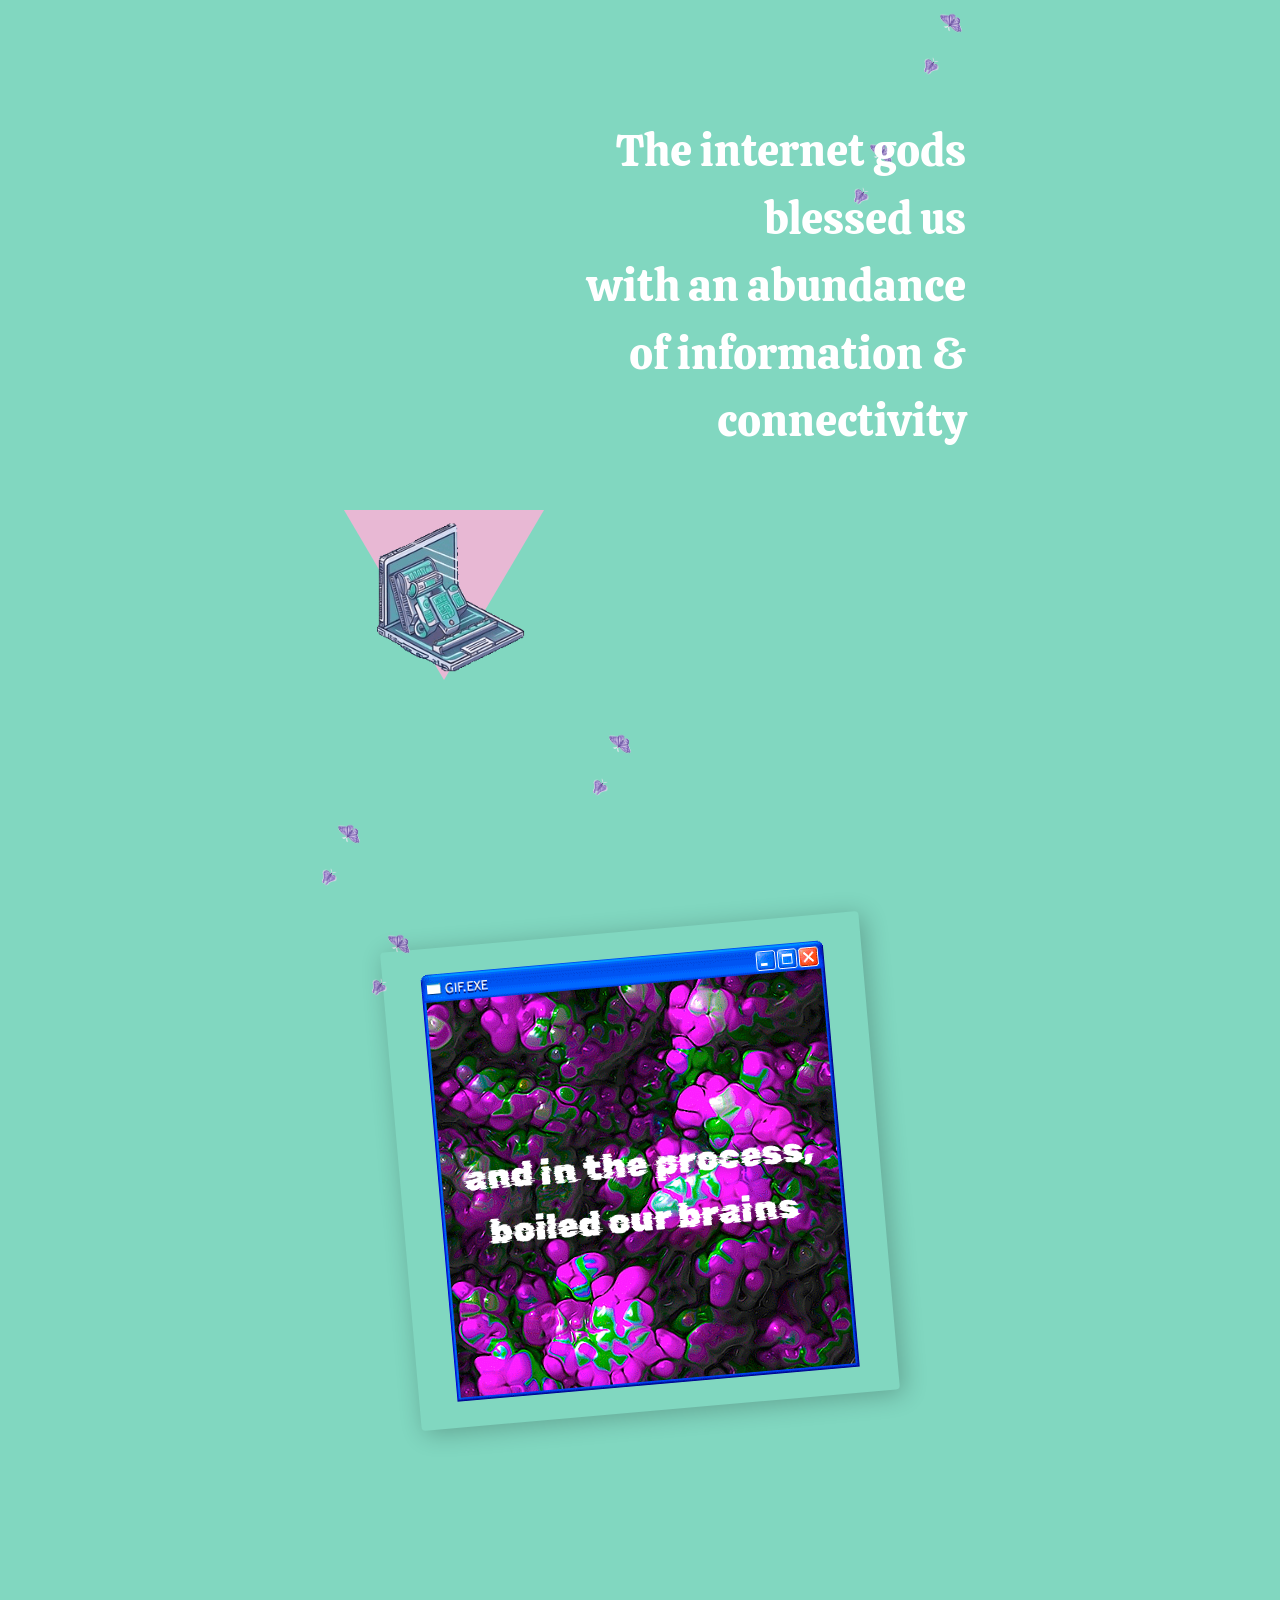
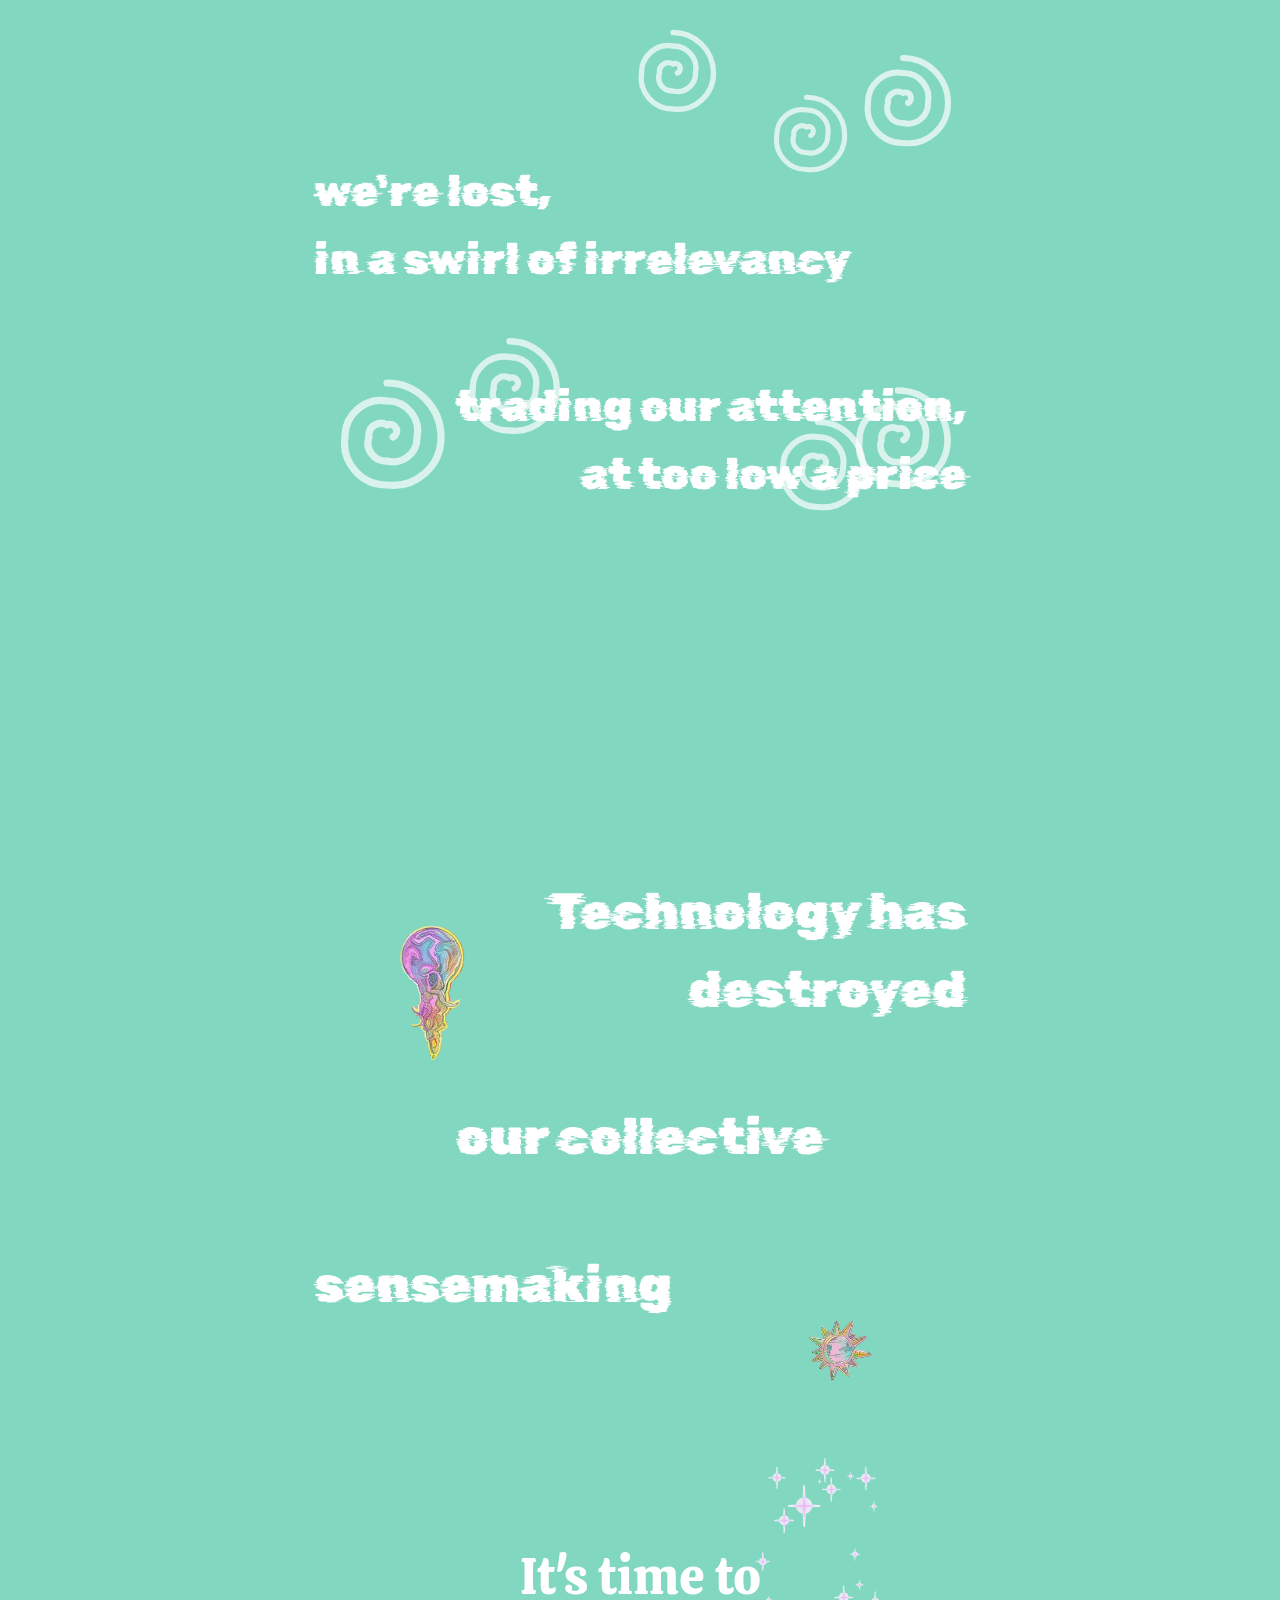
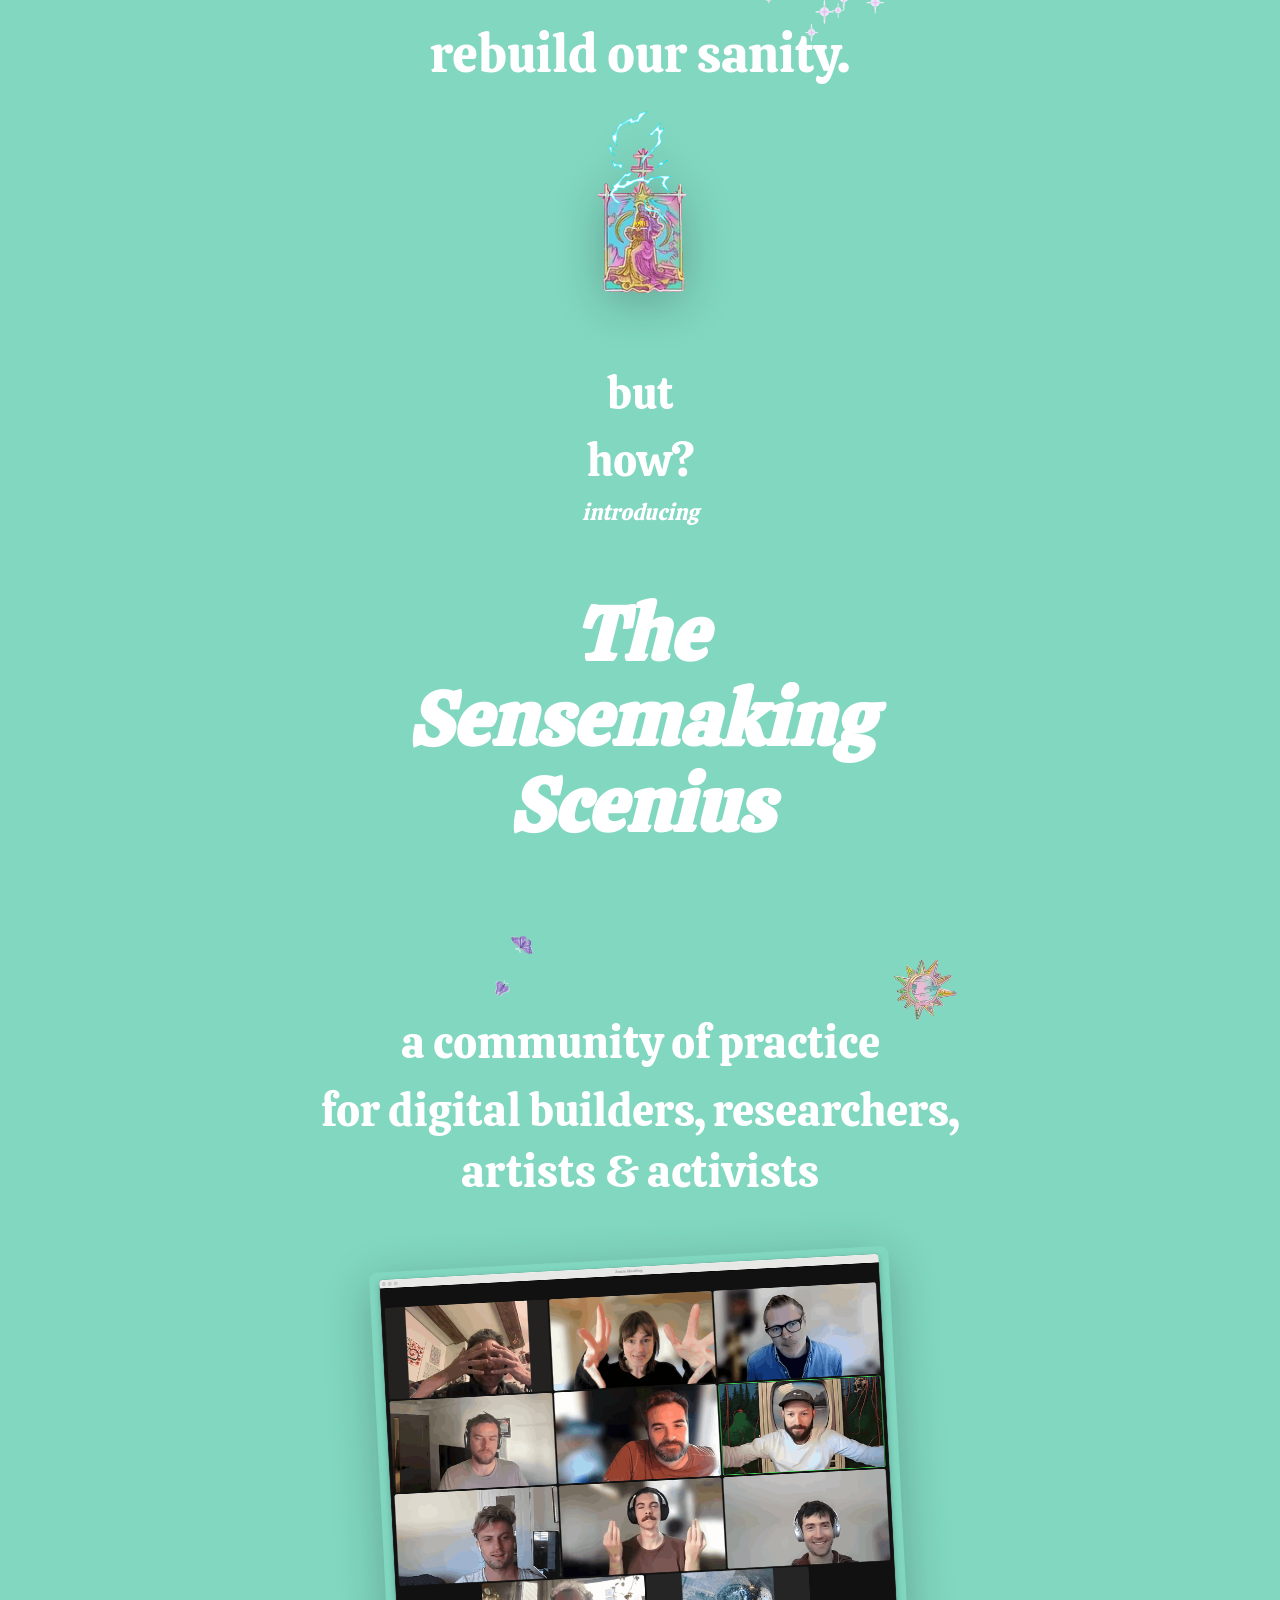
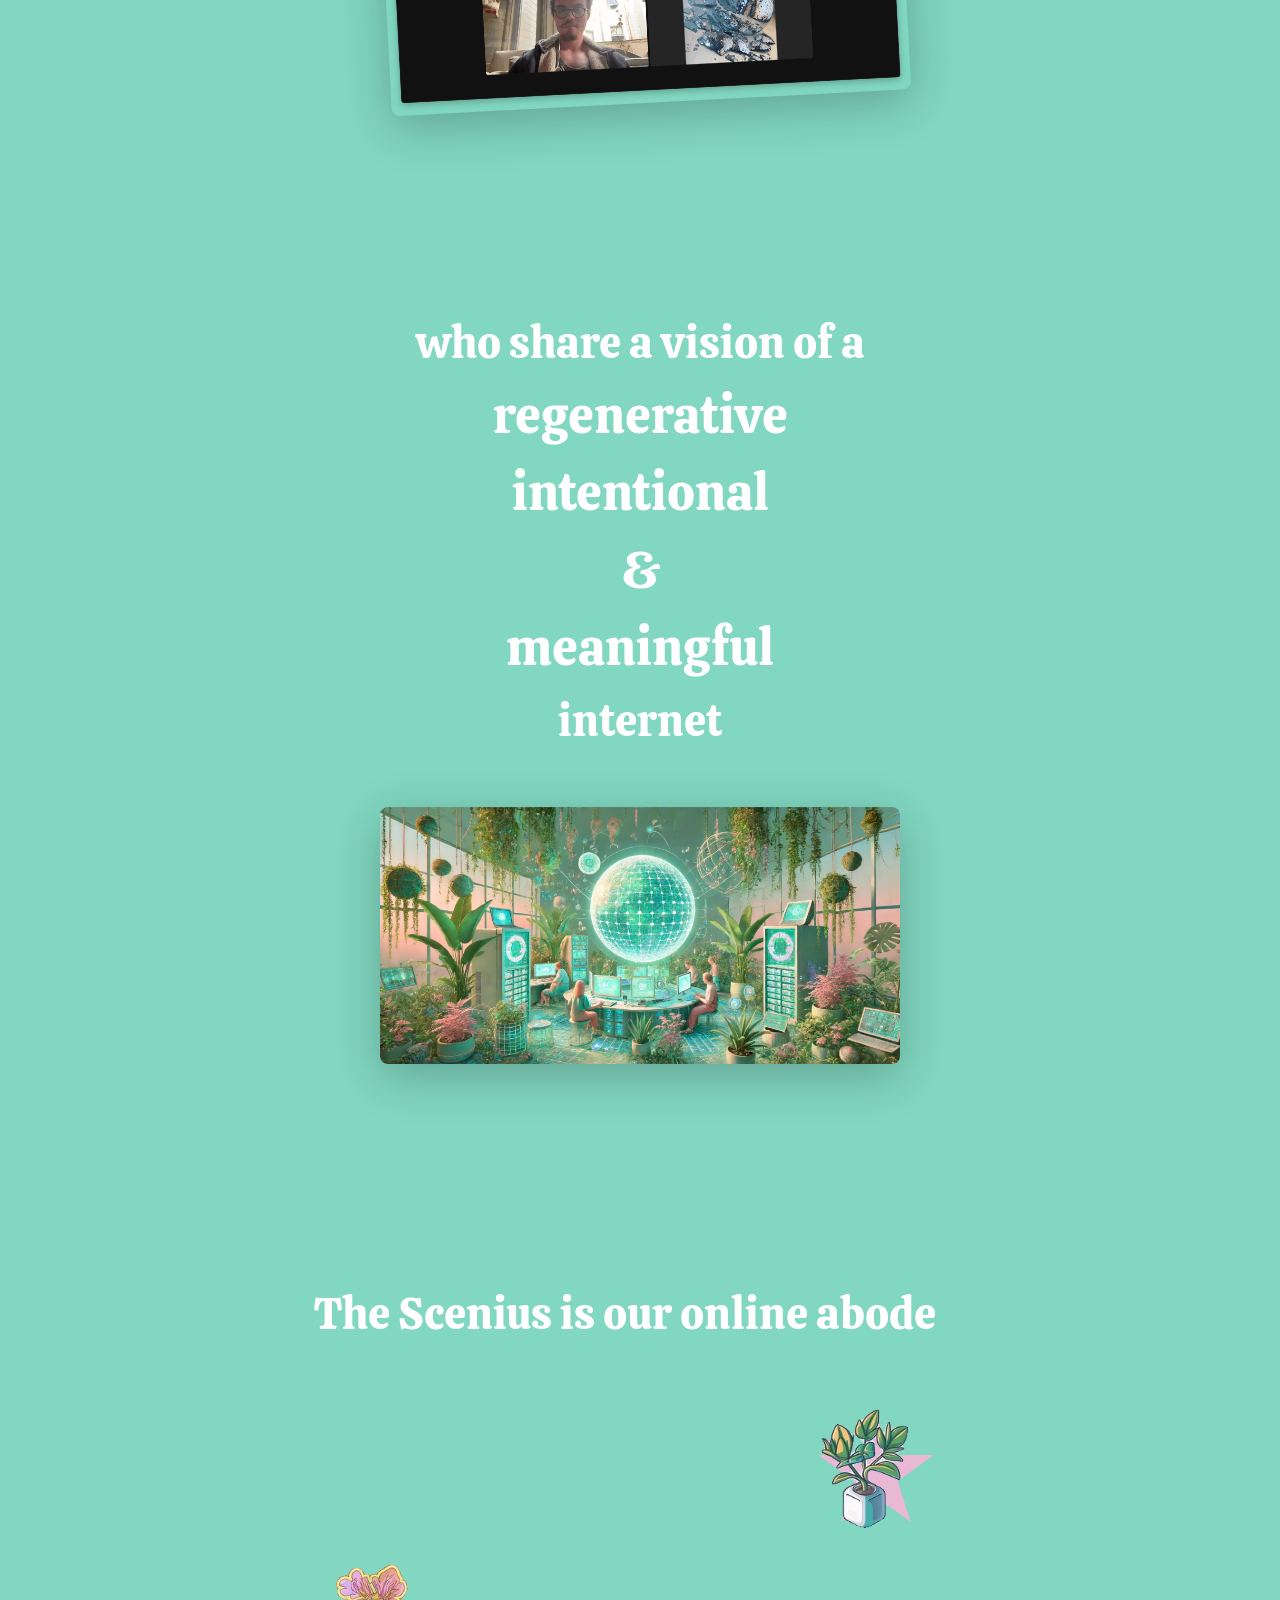
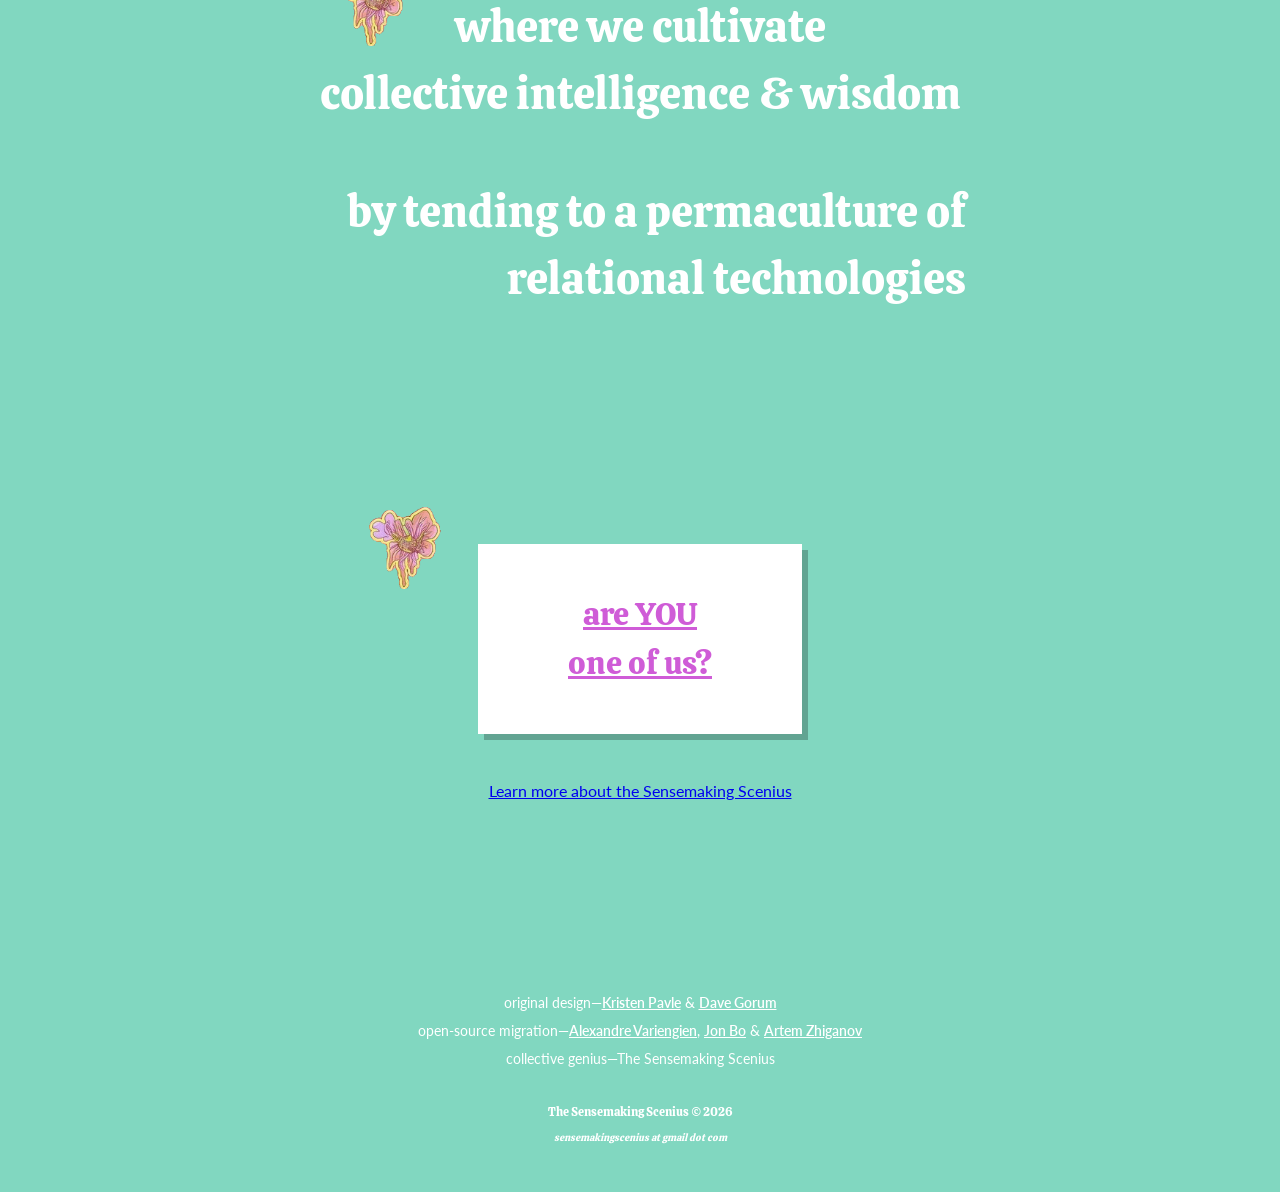
==== commit f9b48849: "Update copyright year to 2026 Co-Authored-By: Claude Opus 4.6 (1M context) <noreply@anthropic.com>" ====
--- a/site/index.html
+++ b/site/index.html
@@ -216,13 +216,12 @@
     <!-- Footer: Credits -->
     <footer class="footer">
       <div class="credits">
-        <p class="text text--small">site design, copy, and vibes&mdash;<a href="https://kristenpavle.com" class="credit-link">Kristen Pavle</a></p>
-        <p class="text text--small">sticker pack, copy editing &amp; code support&mdash;<a href="https://davegorum.com" class="credit-link">Dave Gorum</a></p>
-        <p class="text text--small">open-source migration&mdash;<a href="https://jon.bo/" class="credit-link">Jon Bo</a> &amp; <a href="https://github.com/zhiganov" class="credit-link">Artem Zhiganov</a></p>
+        <p class="text text--small">original design&mdash;<a href="https://kristenpavle.com" class="credit-link">Kristen Pavle</a> &amp; <a href="https://davegorum.com" class="credit-link">Dave Gorum</a></p>
+        <p class="text text--small">open-source migration&mdash;<a href="https://alexandrevariengien.com/" class="credit-link">Alexandre Variengien</a>, <a href="https://jon.bo/" class="credit-link">Jon Bo</a> &amp; <a href="https://github.com/zhiganov" class="credit-link">Artem Zhiganov</a></p>
         <p class="text text--small">collective genius&mdash;The Sensemaking Scenius</p>
       </div>
 
-      <p class="text text--small copyright">The Sensemaking Scenius &copy;&#xFE0F; 2025</p>
+      <p class="text text--small copyright">The Sensemaking Scenius &copy;&#xFE0F; 2026</p>
       <p class="text text--small email"><em>sensemakingscenius at gmail dot com</em></p>
     </footer>
   </main>
